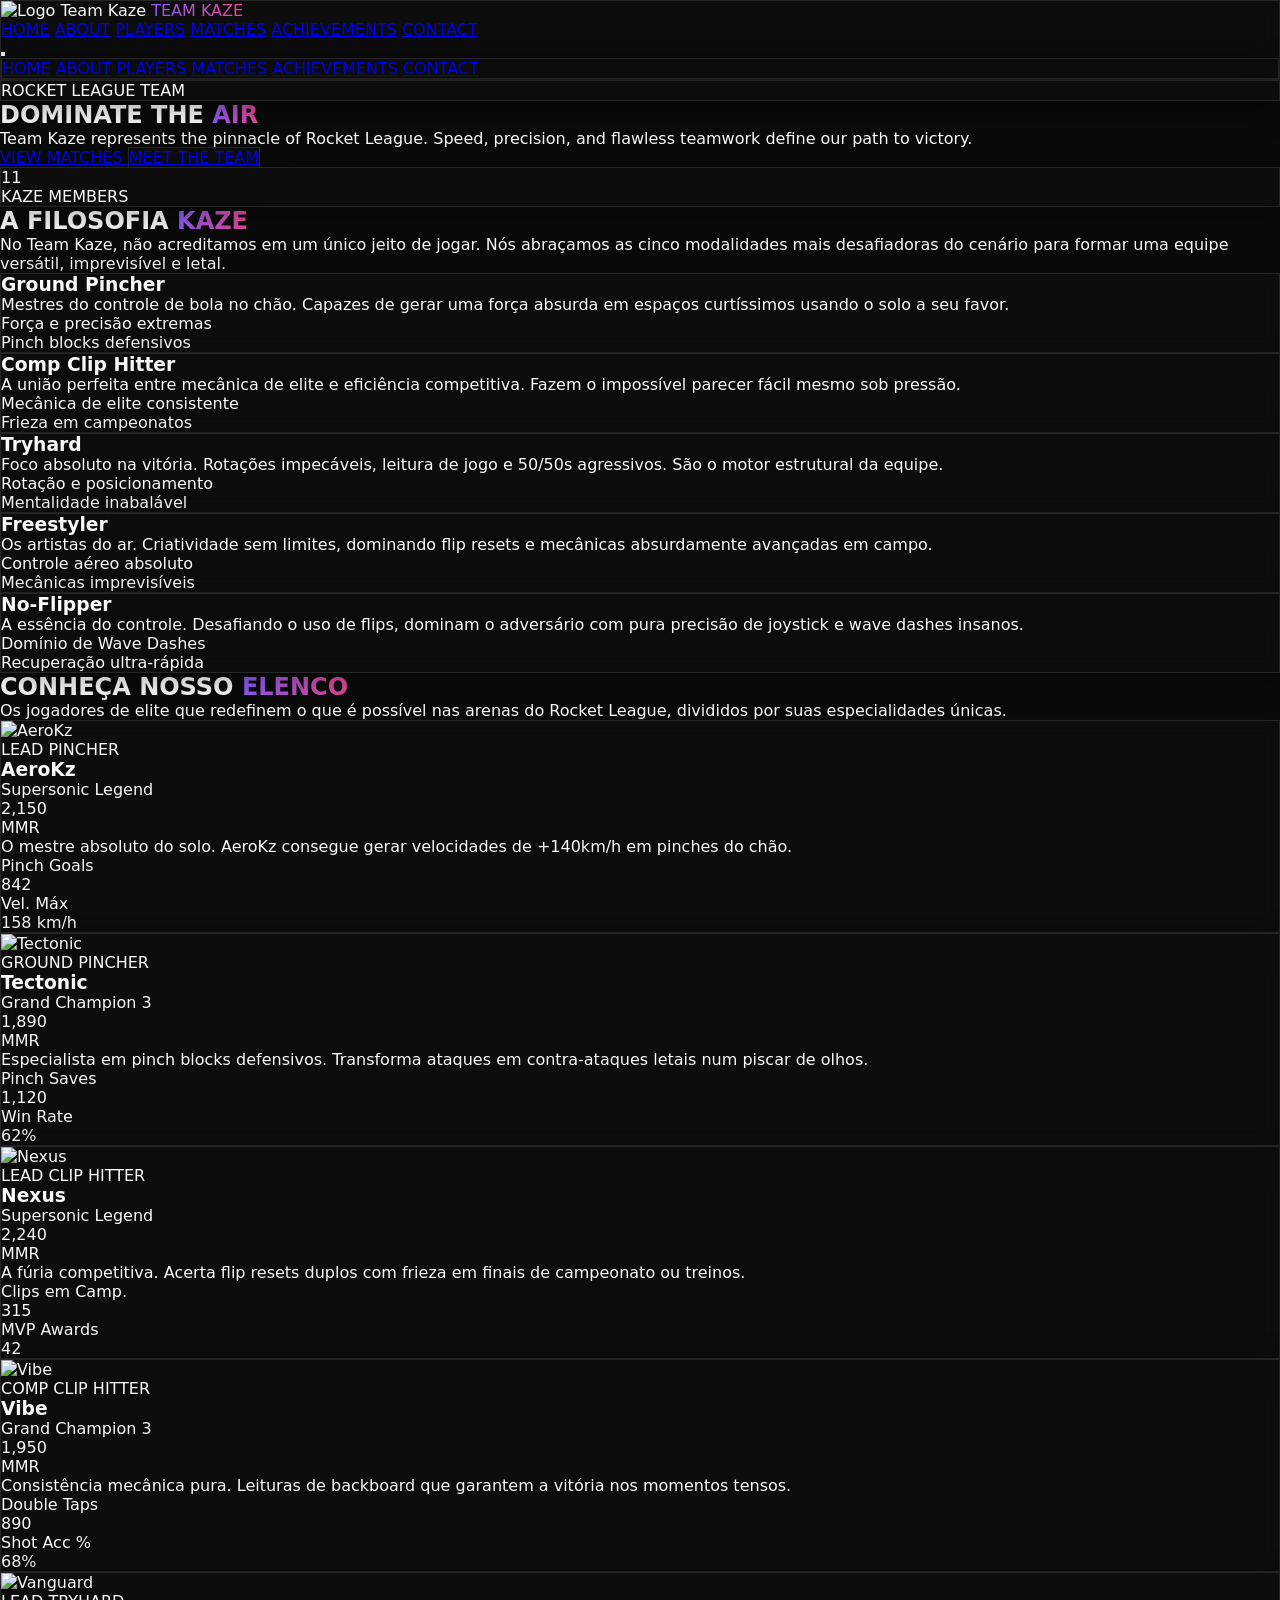
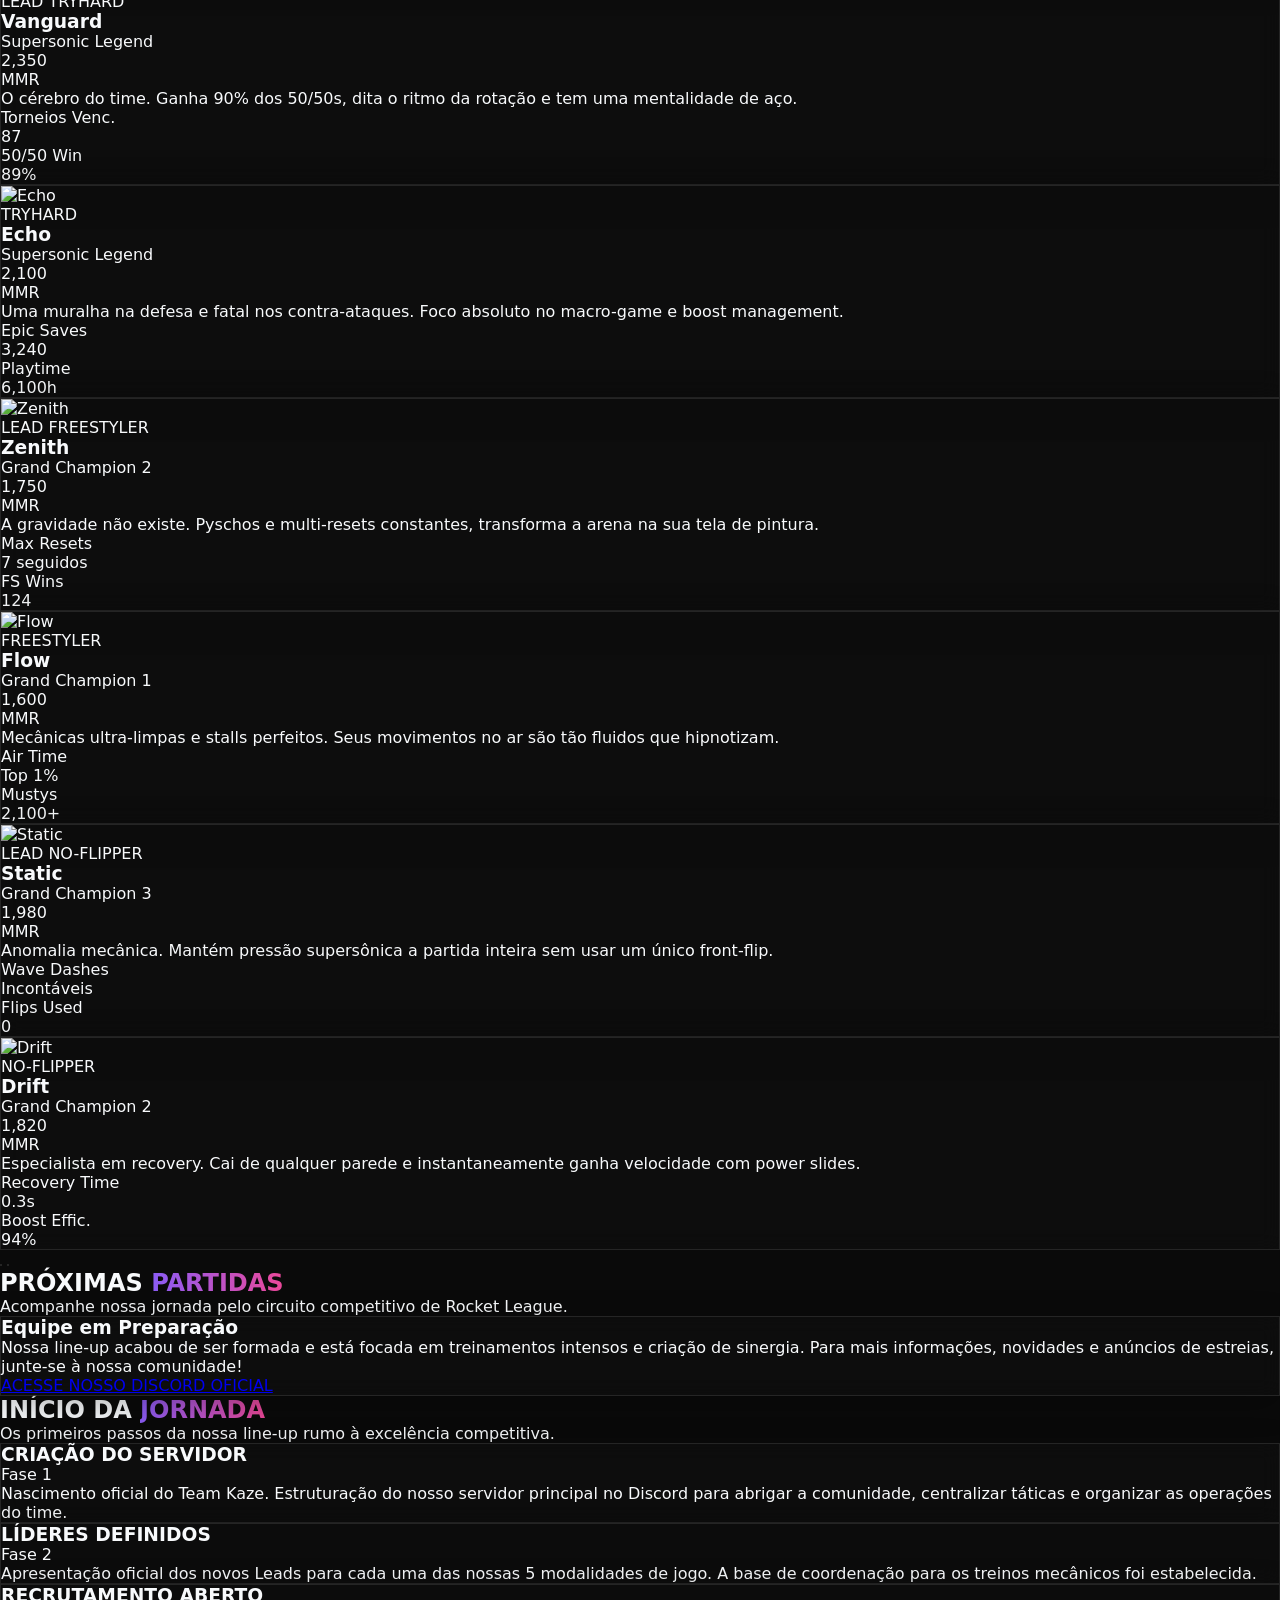
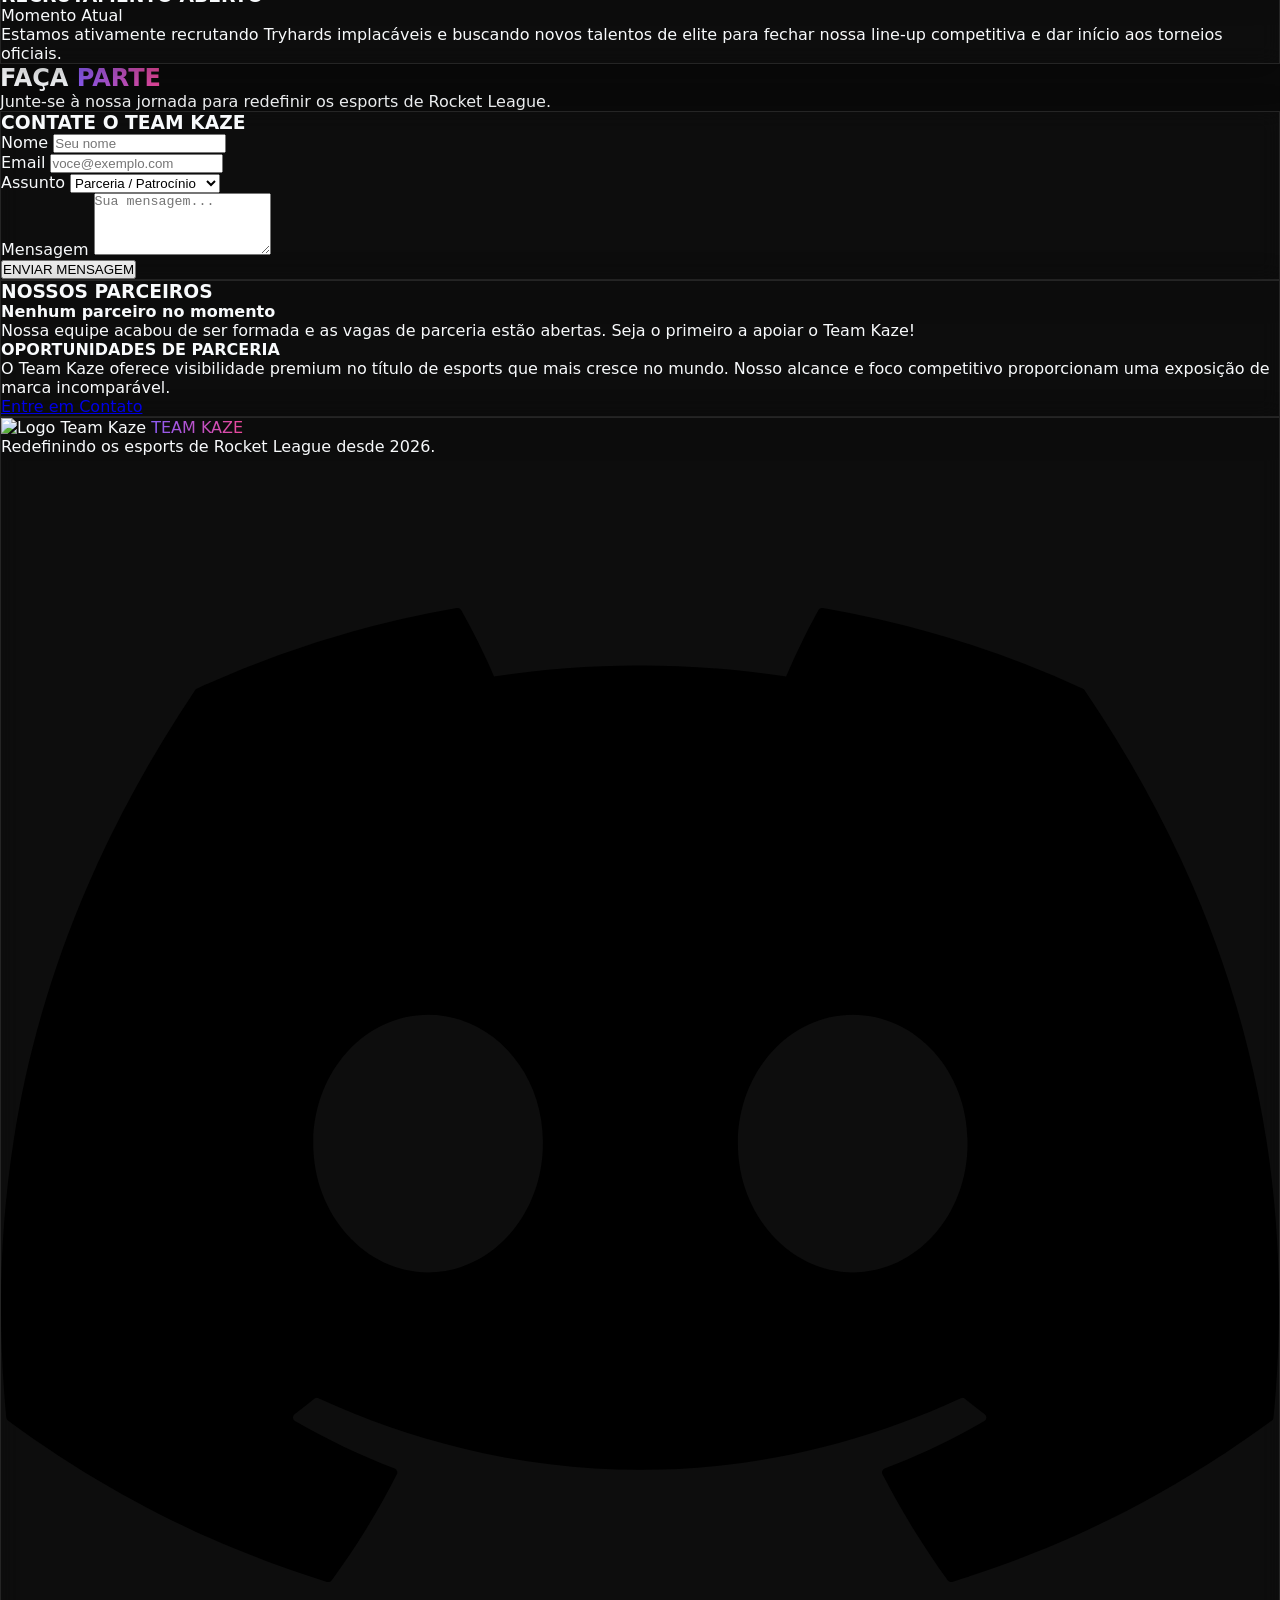
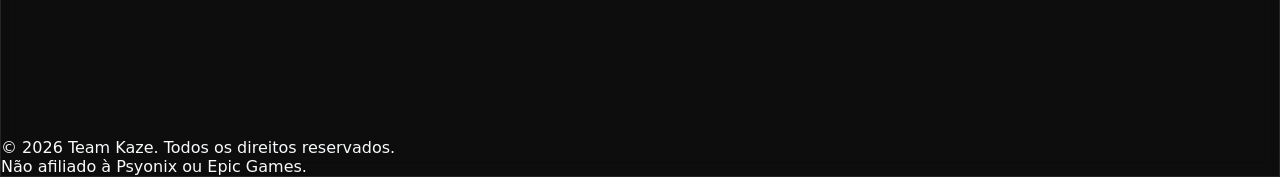
==== index.html @ 2d3ce306 "team kaze criada" ====
<!DOCTYPE html>
<html lang="en">
<head>
    <meta charset="UTF-8">
    <meta name="viewport" content="width=device-width, initial-scale=1.0">
    <title>Team Kaze | Rocket League</title>
    
    <!-- Tailwind CSS -->
    <script src="https://cdn.tailwindcss.com"></script>
    
    <!-- Lucide Icons -->
    <script src="https://unpkg.com/lucide@latest"></script>
    
    <!-- AOS Library for Scroll Animations -->
    <link rel="stylesheet" href="https://cdnjs.cloudflare.com/ajax/libs/aos/2.3.4/aos.css">
    <script src="https://cdnjs.cloudflare.com/ajax/libs/aos/2.3.4/aos.js"></script>
    
    <!-- Particles.js for Animated Background -->
    <script src="https://cdn.jsdelivr.net/npm/particles.js@2.0.0/particles.min.js"></script>
    
    <!-- Custom Styles -->
    <style>
        :root {
            --primary-color: #8b5cf6;
            --primary-dark: #7c3aed;
            --primary-light: #a78bfa;
            --accent-color: #ec4899;
            --dark-bg: #0a0a0a;
        }
        
        * {
            margin: 0;
            padding: 0;
            box-sizing: border-box;
        }
        
        body {
            font-family: 'Inter', system-ui, -apple-system, sans-serif;
            background-color: var(--dark-bg);
            color: #f8fafc;
            overflow-x: hidden;
        }
        
        .glassmorphism {
            background: rgba(15, 15, 15, 0.7);
            backdrop-filter: blur(10px);
            border: 1px solid rgba(255, 255, 255, 0.1);
            box-shadow: 0 8px 32px rgba(0, 0, 0, 0.3);
        }
        
        .neon-glow {
            box-shadow: 0 0 20px rgba(139, 92, 246, 0.3),
                        0 0 40px rgba(139, 92, 246, 0.2),
                        0 0 60px rgba(139, 92, 246, 0.1);
        }
        
        .neon-text {
            text-shadow: 0 0 10px rgba(139, 92, 246, 0.7),
                         0 0 20px rgba(139, 92, 246, 0.5);
        }
        
        .gradient-text {
            background: linear-gradient(90deg, var(--primary-color), var(--accent-color));
            -webkit-background-clip: text;
            background-clip: text;
            color: transparent;
        }
        
        .hover-lift {
            transition: transform 0.3s ease, box-shadow 0.3s ease;
        }
        
        .hover-lift:hover {
            transform: translateY(-8px);
            box-shadow: 0 20px 40px rgba(0, 0, 0, 0.4);
        }
        
        .parallax {
            background-attachment: fixed;
            background-position: center;
            background-repeat: no-repeat;
            background-size: cover;
        }
        
        .particles-bg {
            position: absolute;
            width: 100%;
            height: 100%;
            top: 0;
            left: 0;
            z-index: -1;
        }
        
        .section-slider {
            scroll-snap-type: x mandatory;
            overflow-x: auto;
        }
        
        .slide {
            scroll-snap-align: start;
            flex: 0 0 100%;
        }
        
        /* Custom scrollbar */
        ::-webkit-scrollbar {
            width: 8px;
        }
        
        ::-webkit-scrollbar-track {
            background: rgba(255, 255, 255, 0.05);
        }
        
        ::-webkit-scrollbar-thumb {
            background: var(--primary-color);
            border-radius: 4px;
        }
        
        /* Animation keyframes */
        @keyframes pulse-glow {
            0%, 100% { opacity: 1; }
            50% { opacity: 0.7; }
        }
        
        .pulse-glow {
            animation: pulse-glow 3s infinite ease-in-out;
        }
        
        @keyframes float {
            0%, 100% { transform: translateY(0); }
            50% { transform: translateY(-10px); }
        }
        
        .float-animation {
            animation: float 5s infinite ease-in-out;
        }
    </style>
</head>
<body class="bg-black text-gray-100">
    <!-- Particles Background -->
    <div id="particles-bg" class="particles-bg"></div>
    
    <!-- Navigation -->
    <nav class="glassmorphism fixed top-0 left-0 right-0 z-50 py-4 px-6 md:px-12">
        <div class="container mx-auto flex justify-between items-center">
            <!-- Logo -->
            <!-- Logo -->
<div class="flex items-center space-x-3">
    <img 
        src="https://image2url.com/r2/default/images/1773288125769-97fa1340-566f-45ab-bc1f-33ce7573297d.png" 
        alt="Logo Team Kaze"
        class="w-10 h-10 object-contain"
    >
    <span class="text-2xl font-bold gradient-text">TEAM KAZE</span>
</div>
            
            <!-- Desktop Menu -->
            <div class="hidden md:flex space-x-8">
                <a href="#home" class="text-gray-300 hover:text-white transition-colors font-medium">HOME</a>
                <a href="#about" class="text-gray-300 hover:text-white transition-colors font-medium">ABOUT</a>
                <a href="#players" class="text-gray-300 hover:text-white transition-colors font-medium">PLAYERS</a>
                <a href="#matches" class="text-gray-300 hover:text-white transition-colors font-medium">MATCHES</a>
                <a href="#achievements" class="text-gray-300 hover:text-white transition-colors font-medium">ACHIEVEMENTS</a>
                <a href="#contact" class="text-gray-300 hover:text-white transition-colors font-medium">CONTACT</a>
            </div>
            
            <!-- Mobile Menu Button -->
            <button id="mobile-menu-btn" class="md:hidden text-gray-300 hover:text-white">
                <i data-lucide="menu" class="w-6 h-6"></i>
            </button>
        </div>
        
        <!-- Mobile Menu -->
        <div id="mobile-menu" class="md:hidden absolute top-full left-0 right-0 glassmorphism mt-2 p-4 hidden">
            <div class="flex flex-col space-y-4">
                <a href="#home" class="text-gray-300 hover:text-white transition-colors font-medium py-2">HOME</a>
                <a href="#about" class="text-gray-300 hover:text-white transition-colors font-medium py-2">ABOUT</a>
                <a href="#players" class="text-gray-300 hover:text-white transition-colors font-medium py-2">PLAYERS</a>
                <a href="#matches" class="text-gray-300 hover:text-white transition-colors font-medium py-2">MATCHES</a>
                <a href="#achievements" class="text-gray-300 hover:text-white transition-colors font-medium py-2">ACHIEVEMENTS</a>
                <a href="#contact" class="text-gray-300 hover:text-white transition-colors font-medium py-2">CONTACT</a>
            </div>
        </div>
    </nav>
    
    <!-- Hero Section -->
    <section id="home" class="min-h-screen flex items-center justify-center relative overflow-hidden">
        <div class="container mx-auto px-6 md:px-12 text-center z-10" data-aos="fade-up">
            <div class="mb-8">
                <div class="inline-block px-4 py-2 rounded-full glassmorphism mb-6">
                    <span class="text-sm font-semibold text-purple-400">ROCKET LEAGUE TEAM</span>
                </div>
                <h1 class="text-5xl md:text-7xl font-bold mb-6">
                    <span class="block">DOMINATE THE</span>
                    <span class="gradient-text">AIR</span>
                </h1>
                <p class="text-xl md:text-2xl text-gray-300 max-w-3xl mx-auto mb-10">
                    Team Kaze represents the pinnacle of Rocket League. Speed, precision, and flawless teamwork define our path to victory.
                </p>
                <div class="flex flex-col md:flex-row justify-center gap-4">
                    <a href="#matches" class="px-8 py-4 bg-gradient-to-r from-purple-600 to-pink-600 rounded-lg font-bold text-lg hover-lift flex items-center justify-center gap-2">
                        <i data-lucide="trophy" class="w-5 h-5"></i>
                        VIEW MATCHES
                    </a>
                    <a href="#players" class="px-8 py-4 glassmorphism rounded-lg font-bold text-lg hover-lift flex items-center justify-center gap-2">
                        <i data-lucide="users" class="w-5 h-5"></i>
                        MEET THE TEAM
                    </a>
                </div>
            </div>
            
            <!-- Animated Stats -->
                <div class="glassmorphism p-6 rounded-xl hover-lift" data-aos="fade-up" data-aos-delay="200">
                    <div class="text-4xl font-bold text-purple-400 mb-2">18</div>
                    <div class="text-gray-400">KAZE MEMBERS</div>
                </div>
                </div>
            </div>
        </div>
        
        <!-- Floating Elements -->
        <div class="absolute top-1/4 left-10 w-20 h-20 rounded-full bg-gradient-to-r from-purple-600/20 to-pink-600/20 float-animation"></div>
        <div class="absolute bottom-1/4 right-10 w-32 h-32 rounded-full bg-gradient-to-r from-purple-600/10 to-pink-600/10 float-animation" style="animation-delay: 1s;"></div>
    </section>
    
    <!-- About Team Section -->
    <section id="about" class="py-20 relative">
    <div class="container mx-auto px-6 md:px-12">
        <div class="text-center mb-16" data-aos="fade-up">
            <h2 class="text-4xl md:text-5xl font-bold mb-6">A FILOSOFIA <span class="gradient-text">KAZE</span></h2>
            <p class="text-xl text-gray-300 max-w-3xl mx-auto">
                No Team Kaze, não acreditamos em um único jeito de jogar. Nós abraçamos as cinco modalidades mais desafiadoras do cenário para formar uma equipe versátil, imprevisível e letal.
            </p>
        </div>
        
        <div class="grid md:grid-cols-2 lg:grid-cols-3 gap-8 items-stretch">
            <!-- Ground Pincher -->
            <div data-aos="fade-up" data-aos-delay="100">
                <div class="glassmorphism p-8 rounded-2xl hover-lift h-full flex flex-col">
                    <div class="flex items-center gap-4 mb-6">
                        <div class="w-12 h-12 rounded-full bg-gradient-to-r from-cyan-600 to-blue-600 flex items-center justify-center shrink-0">
                            <i data-lucide="minimize-2" class="w-6 h-6 text-white"></i>
                        </div>
                        <h3 class="text-2xl font-bold">Ground Pincher</h3>
                    </div>
                    <p class="text-gray-300 mb-6 flex-grow">
                        Mestres do controle de bola no chão. Capazes de gerar uma força absurda em espaços curtíssimos usando o solo a seu favor.
                    </p>
                    <ul class="space-y-3">
                        <li class="flex items-center gap-3">
                            <i data-lucide="check-circle" class="w-5 h-5 text-cyan-400"></i>
                            <span>Força e precisão extremas</span>
                        </li>
                        <li class="flex items-center gap-3">
                            <i data-lucide="check-circle" class="w-5 h-5 text-cyan-400"></i>
                            <span>Pinch blocks defensivos</span>
                        </li>
                    </ul>
                </div>
            </div>
            
            <!-- Competitive Clip Hitter -->
            <div data-aos="fade-up" data-aos-delay="200">
                <div class="glassmorphism p-8 rounded-2xl hover-lift h-full flex flex-col">
                    <div class="flex items-center gap-4 mb-6">
                        <div class="w-12 h-12 rounded-full bg-gradient-to-r from-blue-600 to-indigo-600 flex items-center justify-center shrink-0">
                            <i data-lucide="zap" class="w-6 h-6 text-white"></i>
                        </div>
                        <h3 class="text-2xl font-bold">Comp Clip Hitter</h3>
                    </div>
                    <p class="text-gray-300 mb-6 flex-grow">
                        A união perfeita entre mecânica de elite e eficiência competitiva. Fazem o impossível parecer fácil mesmo sob pressão.
                    </p>
                    <ul class="space-y-3">
                        <li class="flex items-center gap-3">
                            <i data-lucide="check-circle" class="w-5 h-5 text-blue-400"></i>
                            <span>Mecânica de elite consistente</span>
                        </li>
                        <li class="flex items-center gap-3">
                            <i data-lucide="check-circle" class="w-5 h-5 text-blue-400"></i>
                            <span>Frieza em campeonatos</span>
                        </li>
                    </ul>
                </div>
            </div>

            <!-- Tryhard -->
            <div data-aos="fade-up" data-aos-delay="300">
                <div class="glassmorphism p-8 rounded-2xl hover-lift h-full flex flex-col">
                    <div class="flex items-center gap-4 mb-6">
                        <div class="w-12 h-12 rounded-full bg-gradient-to-r from-red-600 to-orange-600 flex items-center justify-center shrink-0">
                            <i data-lucide="flame" class="w-6 h-6 text-white"></i>
                        </div>
                        <h3 class="text-2xl font-bold">Tryhard</h3>
                    </div>
                    <p class="text-gray-300 mb-6 flex-grow">
                        Foco absoluto na vitória. Rotações impecáveis, leitura de jogo e 50/50s agressivos. São o motor estrutural da equipe.
                    </p>
                    <ul class="space-y-3">
                        <li class="flex items-center gap-3">
                            <i data-lucide="check-circle" class="w-5 h-5 text-red-400"></i>
                            <span>Rotação e posicionamento</span>
                        </li>
                        <li class="flex items-center gap-3">
                            <i data-lucide="check-circle" class="w-5 h-5 text-red-400"></i>
                            <span>Mentalidade inabalável</span>
                        </li>
                    </ul>
                </div>
            </div>

            <!-- Freestyler -->
            <div data-aos="fade-up" data-aos-delay="400">
                <div class="glassmorphism p-8 rounded-2xl hover-lift h-full flex flex-col">
                    <div class="flex items-center gap-4 mb-6">
                        <div class="w-12 h-12 rounded-full bg-gradient-to-r from-purple-600 to-pink-600 flex items-center justify-center shrink-0">
                            <i data-lucide="rocket" class="w-6 h-6 text-white"></i>
                        </div>
                        <h3 class="text-2xl font-bold">Freestyler</h3>
                    </div>
                    <p class="text-gray-300 mb-6 flex-grow">
                        Os artistas do ar. Criatividade sem limites, dominando flip resets e mecânicas absurdamente avançadas em campo.
                    </p>
                    <ul class="space-y-3">
                        <li class="flex items-center gap-3">
                            <i data-lucide="check-circle" class="w-5 h-5 text-purple-400"></i>
                            <span>Controle aéreo absoluto</span>
                        </li>
                        <li class="flex items-center gap-3">
                            <i data-lucide="check-circle" class="w-5 h-5 text-purple-400"></i>
                            <span>Mecânicas imprevisíveis</span>
                        </li>
                    </ul>
                </div>
            </div>

            <!-- No-Flipper -->
            <div data-aos="fade-up" data-aos-delay="500" class="md:col-span-2 lg:col-span-1">
                <div class="glassmorphism p-8 rounded-2xl hover-lift h-full flex flex-col">
                    <div class="flex items-center gap-4 mb-6">
                        <div class="w-12 h-12 rounded-full bg-gradient-to-r from-emerald-600 to-teal-600 flex items-center justify-center shrink-0">
                            <i data-lucide="gamepad-2" class="w-6 h-6 text-white"></i>
                        </div>
                        <h3 class="text-2xl font-bold">No-Flipper</h3>
                    </div>
                    <p class="text-gray-300 mb-6 flex-grow">
                        A essência do controle. Desafiando o uso de flips, dominam o adversário com pura precisão de joystick e wave dashes insanos.
                    </p>
                    <ul class="space-y-3">
                        <li class="flex items-center gap-3">
                            <i data-lucide="check-circle" class="w-5 h-5 text-emerald-400"></i>
                            <span>Domínio de Wave Dashes</span>
                        </li>
                        <li class="flex items-center gap-3">
                            <i data-lucide="check-circle" class="w-5 h-5 text-emerald-400"></i>
                            <span>Recuperação ultra-rápida</span>
                        </li>
                    </ul>
                </div>
            </div>
        </div>
    </div>
</section>

    
    <!-- Players Section -->
<section id="players" class="py-20 bg-gradient-to-b from-black to-gray-900/30">
<!-- Wrapper centralizado com limite máximo de largura e bordas generosas -->
<div class="max-w-7xl mx-auto px-6 md:px-16 lg:px-24">
<div class="text-center mb-16" data-aos="fade-up">
<h2 class="text-4xl md:text-5xl font-bold mb-6">CONHEÇA NOSSO <span class="gradient-text">ELENCO</span></h2>
<p class="text-xl text-gray-300 max-w-3xl mx-auto">
Os jogadores de elite que redefinem o que é possível nas arenas do Rocket League, divididos por suas especialidades únicas.
</p>
</div>

    <!-- Players Slider - Cards Compactos e Centralizados -->
    <div class="section-slider flex overflow-x-auto py-8 gap-6 snap-x hide-scrollbar" id="players-slider">
        
        <!-- ================= MODALIDADE 1: GROUND PINCHER ================= -->
        
        <!-- Player 1: LEAD Ground Pincher -->
        <div class="w-[260px] sm:w-[280px] flex-shrink-0 snap-center">
            <div class="glassmorphism rounded-2xl overflow-hidden hover-lift h-full flex flex-col" data-aos="fade-up">
                <div class="relative">
                    <!-- TROQUE A FOTO ABAIXO -->
                    <img src="https://via.placeholder.com/400x300/0d1117/38bdf8?text=FOTO+AEROKZ" alt="AeroKz" class="w-full h-36 object-cover">
                    <div class="absolute top-3 right-3 px-2 py-0.5 rounded-full bg-gradient-to-r from-cyan-600 to-blue-600 text-[10px] font-bold text-white shadow-lg tracking-wider">
                        LEAD PINCHER
                    </div>
                </div>
                <div class="p-5 flex-grow flex flex-col">
                    <div class="flex justify-between items-start mb-3">
                        <div>
                            <h3 class="text-xl font-bold uppercase leading-none mb-1">AeroKz</h3>
                            <p class="text-cyan-400 text-xs font-medium">Supersonic Legend</p>
                        </div>
                        <div class="text-right">
                            <div class="text-xl font-bold text-green-400 leading-none">2,150</div>
                            <div class="text-[10px] text-gray-400 mt-1">MMR</div>
                        </div>
                    </div>
                    <p class="text-gray-300 mb-4 flex-grow text-xs sm:text-sm leading-relaxed">
                        O mestre absoluto do solo. AeroKz consegue gerar velocidades de +140km/h em pinches do chão.
                    </p>
                    <div class="flex justify-between text-xs mt-auto pt-3 border-t border-gray-700/50">
                        <div>
                            <div class="text-gray-400 mb-0.5">Pinch Goals</div>
                            <div class="font-bold text-white text-sm">842</div>
                        </div>
                        <div class="text-right">
                            <div class="text-gray-400 mb-0.5">Vel. Máx</div>
                            <div class="font-bold text-white text-sm">158 km/h</div>
                        </div>
                    </div>
                </div>
            </div>
        </div>

        <!-- Player 2: MEMBER Ground Pincher -->
        <div class="w-[260px] sm:w-[280px] flex-shrink-0 snap-center">
            <div class="glassmorphism rounded-2xl overflow-hidden hover-lift h-full flex flex-col" data-aos="fade-up" data-aos-delay="100">
                <div class="relative">
                    <img src="https://via.placeholder.com/400x300/0d1117/38bdf8?text=FOTO+TECTONIC" alt="Tectonic" class="w-full h-36 object-cover">
                    <div class="absolute top-3 right-3 px-2 py-0.5 rounded-full border border-cyan-500 bg-cyan-900/50 text-[10px] font-bold text-cyan-100 backdrop-blur-sm tracking-wider">
                        GROUND PINCHER
                    </div>
                </div>
                <div class="p-5 flex-grow flex flex-col">
                    <div class="flex justify-between items-start mb-3">
                        <div>
                            <h3 class="text-xl font-bold uppercase leading-none mb-1">Tectonic</h3>
                            <p class="text-cyan-400 text-xs font-medium">Grand Champion 3</p>
                        </div>
                        <div class="text-right">
                            <div class="text-xl font-bold text-green-400 leading-none">1,890</div>
                            <div class="text-[10px] text-gray-400 mt-1">MMR</div>
                        </div>
                    </div>
                    <p class="text-gray-300 mb-4 flex-grow text-xs sm:text-sm leading-relaxed">
                        Especialista em pinch blocks defensivos. Transforma ataques em contra-ataques letais num piscar de olhos.
                    </p>
                    <div class="flex justify-between text-xs mt-auto pt-3 border-t border-gray-700/50">
                        <div>
                            <div class="text-gray-400 mb-0.5">Pinch Saves</div>
                            <div class="font-bold text-white text-sm">1,120</div>
                        </div>
                        <div class="text-right">
                            <div class="text-gray-400 mb-0.5">Win Rate</div>
                            <div class="font-bold text-white text-sm">62%</div>
                        </div>
                    </div>
                </div>
            </div>
        </div>

        <!-- ================= MODALIDADE 2: COMP CLIP HITTER ================= -->

        <!-- Player 3: LEAD Comp Clip Hitter -->
        <div class="w-[260px] sm:w-[280px] flex-shrink-0 snap-center">
            <div class="glassmorphism rounded-2xl overflow-hidden hover-lift h-full flex flex-col" data-aos="fade-up" data-aos-delay="150">
                <div class="relative">
                    <img src="https://via.placeholder.com/400x300/0d1117/6366f1?text=FOTO+NEXUS" alt="Nexus" class="w-full h-36 object-cover">
                    <div class="absolute top-3 right-3 px-2 py-0.5 rounded-full bg-gradient-to-r from-blue-600 to-indigo-600 text-[10px] font-bold text-white shadow-lg tracking-wider">
                        LEAD CLIP HITTER
                    </div>
                </div>
                <div class="p-5 flex-grow flex flex-col">
                    <div class="flex justify-between items-start mb-3">
                        <div>
                            <h3 class="text-xl font-bold uppercase leading-none mb-1">Nexus</h3>
                            <p class="text-blue-400 text-xs font-medium">Supersonic Legend</p>
                        </div>
                        <div class="text-right">
                            <div class="text-xl font-bold text-green-400 leading-none">2,240</div>
                            <div class="text-[10px] text-gray-400 mt-1">MMR</div>
                        </div>
                    </div>
                    <p class="text-gray-300 mb-4 flex-grow text-xs sm:text-sm leading-relaxed">
                        A fúria competitiva. Acerta flip resets duplos com frieza em finais de campeonato ou treinos.
                    </p>
                    <div class="flex justify-between text-xs mt-auto pt-3 border-t border-gray-700/50">
                        <div>
                            <div class="text-gray-400 mb-0.5">Clips em Camp.</div>
                            <div class="font-bold text-white text-sm">315</div>
                        </div>
                        <div class="text-right">
                            <div class="text-gray-400 mb-0.5">MVP Awards</div>
                            <div class="font-bold text-white text-sm">42</div>
                        </div>
                    </div>
                </div>
            </div>
        </div>

        <!-- Player 4: MEMBER Comp Clip Hitter -->
        <div class="w-[260px] sm:w-[280px] flex-shrink-0 snap-center">
            <div class="glassmorphism rounded-2xl overflow-hidden hover-lift h-full flex flex-col" data-aos="fade-up" data-aos-delay="200">
                <div class="relative">
                    <img src="https://via.placeholder.com/400x300/0d1117/6366f1?text=FOTO+VIBE" alt="Vibe" class="w-full h-36 object-cover">
                    <div class="absolute top-3 right-3 px-2 py-0.5 rounded-full border border-blue-500 bg-blue-900/50 text-[10px] font-bold text-blue-100 backdrop-blur-sm tracking-wider">
                        COMP CLIP HITTER
                    </div>
                </div>
                <div class="p-5 flex-grow flex flex-col">
                    <div class="flex justify-between items-start mb-3">
                        <div>
                            <h3 class="text-xl font-bold uppercase leading-none mb-1">Vibe</h3>
                            <p class="text-blue-400 text-xs font-medium">Grand Champion 3</p>
                        </div>
                        <div class="text-right">
                            <div class="text-xl font-bold text-green-400 leading-none">1,950</div>
                            <div class="text-[10px] text-gray-400 mt-1">MMR</div>
                        </div>
                    </div>
                    <p class="text-gray-300 mb-4 flex-grow text-xs sm:text-sm leading-relaxed">
                        Consistência mecânica pura. Leituras de backboard que garantem a vitória nos momentos tensos.
                    </p>
                    <div class="flex justify-between text-xs mt-auto pt-3 border-t border-gray-700/50">
                        <div>
                            <div class="text-gray-400 mb-0.5">Double Taps</div>
                            <div class="font-bold text-white text-sm">890</div>
                        </div>
                        <div class="text-right">
                            <div class="text-gray-400 mb-0.5">Shot Acc %</div>
                            <div class="font-bold text-white text-sm">68%</div>
                        </div>
                    </div>
                </div>
            </div>
        </div>

        <!-- ================= MODALIDADE 3: TRYHARD ================= -->

        <!-- Player 5: LEAD Tryhard -->
        <div class="w-[260px] sm:w-[280px] flex-shrink-0 snap-center">
            <div class="glassmorphism rounded-2xl overflow-hidden hover-lift h-full flex flex-col" data-aos="fade-up" data-aos-delay="250">
                <div class="relative">
                    <img src="https://via.placeholder.com/400x300/0d1117/ef4444?text=FOTO+VANGUARD" alt="Vanguard" class="w-full h-36 object-cover">
                    <div class="absolute top-3 right-3 px-2 py-0.5 rounded-full bg-gradient-to-r from-red-600 to-orange-600 text-[10px] font-bold text-white shadow-lg tracking-wider">
                        LEAD TRYHARD
                    </div>
                </div>
                <div class="p-5 flex-grow flex flex-col">
                    <div class="flex justify-between items-start mb-3">
                        <div>
                            <h3 class="text-xl font-bold uppercase leading-none mb-1">Vanguard</h3>
                            <p class="text-red-400 text-xs font-medium">Supersonic Legend</p>
                        </div>
                        <div class="text-right">
                            <div class="text-xl font-bold text-green-400 leading-none">2,350</div>
                            <div class="text-[10px] text-gray-400 mt-1">MMR</div>
                        </div>
                    </div>
                    <p class="text-gray-300 mb-4 flex-grow text-xs sm:text-sm leading-relaxed">
                        O cérebro do time. Ganha 90% dos 50/50s, dita o ritmo da rotação e tem uma mentalidade de aço.
                    </p>
                    <div class="flex justify-between text-xs mt-auto pt-3 border-t border-gray-700/50">
                        <div>
                            <div class="text-gray-400 mb-0.5">Torneios Venc.</div>
                            <div class="font-bold text-white text-sm">87</div>
                        </div>
                        <div class="text-right">
                            <div class="text-gray-400 mb-0.5">50/50 Win</div>
                            <div class="font-bold text-white text-sm">89%</div>
                        </div>
                    </div>
                </div>
            </div>
        </div>

        <!-- Player 6: MEMBER Tryhard -->
        <div class="w-[260px] sm:w-[280px] flex-shrink-0 snap-center">
            <div class="glassmorphism rounded-2xl overflow-hidden hover-lift h-full flex flex-col" data-aos="fade-up" data-aos-delay="300">
                <div class="relative">
                    <img src="https://via.placeholder.com/400x300/0d1117/ef4444?text=FOTO+ECHO" alt="Echo" class="w-full h-36 object-cover">
                    <div class="absolute top-3 right-3 px-2 py-0.5 rounded-full border border-red-500 bg-red-900/50 text-[10px] font-bold text-red-100 backdrop-blur-sm tracking-wider">
                        TRYHARD
                    </div>
                </div>
                <div class="p-5 flex-grow flex flex-col">
                    <div class="flex justify-between items-start mb-3">
                        <div>
                            <h3 class="text-xl font-bold uppercase leading-none mb-1">Echo</h3>
                            <p class="text-red-400 text-xs font-medium">Supersonic Legend</p>
                        </div>
                        <div class="text-right">
                            <div class="text-xl font-bold text-green-400 leading-none">2,100</div>
                            <div class="text-[10px] text-gray-400 mt-1">MMR</div>
                        </div>
                    </div>
                    <p class="text-gray-300 mb-4 flex-grow text-xs sm:text-sm leading-relaxed">
                        Uma muralha na defesa e fatal nos contra-ataques. Foco absoluto no macro-game e boost management.
                    </p>
                    <div class="flex justify-between text-xs mt-auto pt-3 border-t border-gray-700/50">
                        <div>
                            <div class="text-gray-400 mb-0.5">Epic Saves</div>
                            <div class="font-bold text-white text-sm">3,240</div>
                        </div>
                        <div class="text-right">
                            <div class="text-gray-400 mb-0.5">Playtime</div>
                            <div class="font-bold text-white text-sm">6,100h</div>
                        </div>
                    </div>
                </div>
            </div>
        </div>

        <!-- ================= MODALIDADE 4: FREESTYLER ================= -->

        <!-- Player 7: LEAD Freestyler -->
        <div class="w-[260px] sm:w-[280px] flex-shrink-0 snap-center">
            <div class="glassmorphism rounded-2xl overflow-hidden hover-lift h-full flex flex-col" data-aos="fade-up" data-aos-delay="350">
                <div class="relative">
                    <img src="https://via.placeholder.com/400x300/0d1117/a855f7?text=FOTO+ZENITH" alt="Zenith" class="w-full h-36 object-cover">
                    <div class="absolute top-3 right-3 px-2 py-0.5 rounded-full bg-gradient-to-r from-purple-600 to-pink-600 text-[10px] font-bold text-white shadow-lg tracking-wider">
                        LEAD FREESTYLER
                    </div>
                </div>
                <div class="p-5 flex-grow flex flex-col">
                    <div class="flex justify-between items-start mb-3">
                        <div>
                            <h3 class="text-xl font-bold uppercase leading-none mb-1">Zenith</h3>
                            <p class="text-purple-400 text-xs font-medium">Grand Champion 2</p>
                        </div>
                        <div class="text-right">
                            <div class="text-xl font-bold text-green-400 leading-none">1,750</div>
                            <div class="text-[10px] text-gray-400 mt-1">MMR</div>
                        </div>
                    </div>
                    <p class="text-gray-300 mb-4 flex-grow text-xs sm:text-sm leading-relaxed">
                        A gravidade não existe. Pyschos e multi-resets constantes, transforma a arena na sua tela de pintura.
                    </p>
                    <div class="flex justify-between text-xs mt-auto pt-3 border-t border-gray-700/50">
                        <div>
                            <div class="text-gray-400 mb-0.5">Max Resets</div>
                            <div class="font-bold text-white text-sm">7 seguidos</div>
                        </div>
                        <div class="text-right">
                            <div class="text-gray-400 mb-0.5">FS Wins</div>
                            <div class="font-bold text-white text-sm">124</div>
                        </div>
                    </div>
                </div>
            </div>
        </div>

        <!-- Player 8: MEMBER Freestyler -->
        <div class="w-[260px] sm:w-[280px] flex-shrink-0 snap-center">
            <div class="glassmorphism rounded-2xl overflow-hidden hover-lift h-full flex flex-col" data-aos="fade-up" data-aos-delay="400">
                <div class="relative">
                    <img src="https://via.placeholder.com/400x300/0d1117/a855f7?text=FOTO+FLOW" alt="Flow" class="w-full h-36 object-cover">
                    <div class="absolute top-3 right-3 px-2 py-0.5 rounded-full border border-purple-500 bg-purple-900/50 text-[10px] font-bold text-purple-100 backdrop-blur-sm tracking-wider">
                        FREESTYLER
                    </div>
                </div>
                <div class="p-5 flex-grow flex flex-col">
                    <div class="flex justify-between items-start mb-3">
                        <div>
                            <h3 class="text-xl font-bold uppercase leading-none mb-1">Flow</h3>
                            <p class="text-purple-400 text-xs font-medium">Grand Champion 1</p>
                        </div>
                        <div class="text-right">
                            <div class="text-xl font-bold text-green-400 leading-none">1,600</div>
                            <div class="text-[10px] text-gray-400 mt-1">MMR</div>
                        </div>
                    </div>
                    <p class="text-gray-300 mb-4 flex-grow text-xs sm:text-sm leading-relaxed">
                        Mecânicas ultra-limpas e stalls perfeitos. Seus movimentos no ar são tão fluidos que hipnotizam.
                    </p>
                    <div class="flex justify-between text-xs mt-auto pt-3 border-t border-gray-700/50">
                        <div>
                            <div class="text-gray-400 mb-0.5">Air Time</div>
                            <div class="font-bold text-white text-sm">Top 1%</div>
                        </div>
                        <div class="text-right">
                            <div class="text-gray-400 mb-0.5">Mustys</div>
                            <div class="font-bold text-white text-sm">2,100+</div>
                        </div>
                    </div>
                </div>
            </div>
        </div>

        <!-- ================= MODALIDADE 5: NO-FLIPPER ================= -->

        <!-- Player 9: LEAD No-Flipper -->
        <div class="w-[260px] sm:w-[280px] flex-shrink-0 snap-center">
            <div class="glassmorphism rounded-2xl overflow-hidden hover-lift h-full flex flex-col" data-aos="fade-up" data-aos-delay="450">
                <div class="relative">
                    <img src="https://via.placeholder.com/400x300/0d1117/10b981?text=FOTO+STATIC" alt="Static" class="w-full h-36 object-cover">
                    <div class="absolute top-3 right-3 px-2 py-0.5 rounded-full bg-gradient-to-r from-emerald-600 to-teal-600 text-[10px] font-bold text-white shadow-lg tracking-wider">
                        LEAD NO-FLIPPER
                    </div>
                </div>
                <div class="p-5 flex-grow flex flex-col">
                    <div class="flex justify-between items-start mb-3">
                        <div>
                            <h3 class="text-xl font-bold uppercase leading-none mb-1">Static</h3>
                            <p class="text-emerald-400 text-xs font-medium">Grand Champion 3</p>
                        </div>
                        <div class="text-right">
                            <div class="text-xl font-bold text-green-400 leading-none">1,980</div>
                            <div class="text-[10px] text-gray-400 mt-1">MMR</div>
                        </div>
                    </div>
                    <p class="text-gray-300 mb-4 flex-grow text-xs sm:text-sm leading-relaxed">
                        Anomalia mecânica. Mantém pressão supersônica a partida inteira sem usar um único front-flip.
                    </p>
                    <div class="flex justify-between text-xs mt-auto pt-3 border-t border-gray-700/50">
                        <div>
                            <div class="text-gray-400 mb-0.5">Wave Dashes</div>
                            <div class="font-bold text-white text-sm">Incontáveis</div>
                        </div>
                        <div class="text-right">
                            <div class="text-gray-400 mb-0.5">Flips Used</div>
                            <div class="font-bold text-white text-sm">0</div>
                        </div>
                    </div>
                </div>
            </div>
        </div>

        <!-- Player 10: MEMBER No-Flipper -->
        <div class="w-[260px] sm:w-[280px] flex-shrink-0 snap-center">
            <div class="glassmorphism rounded-2xl overflow-hidden hover-lift h-full flex flex-col" data-aos="fade-up" data-aos-delay="500">
                <div class="relative">
                    <img src="https://via.placeholder.com/400x300/0d1117/10b981?text=FOTO+DRIFT" alt="Drift" class="w-full h-36 object-cover">
                    <div class="absolute top-3 right-3 px-2 py-0.5 rounded-full border border-emerald-500 bg-emerald-900/50 text-[10px] font-bold text-emerald-100 backdrop-blur-sm tracking-wider">
                        NO-FLIPPER
                    </div>
                </div>
                <div class="p-5 flex-grow flex flex-col">
                    <div class="flex justify-between items-start mb-3">
                        <div>
                            <h3 class="text-xl font-bold uppercase leading-none mb-1">Drift</h3>
                            <p class="text-emerald-400 text-xs font-medium">Grand Champion 2</p>
                        </div>
                        <div class="text-right">
                            <div class="text-xl font-bold text-green-400 leading-none">1,820</div>
                            <div class="text-[10px] text-gray-400 mt-1">MMR</div>
                        </div>
                    </div>
                    <p class="text-gray-300 mb-4 flex-grow text-xs sm:text-sm leading-relaxed">
                        Especialista em recovery. Cai de qualquer parede e instantaneamente ganha velocidade com power slides.
                    </p>
                    <div class="flex justify-between text-xs mt-auto pt-3 border-t border-gray-700/50">
                        <div>
                            <div class="text-gray-400 mb-0.5">Recovery Time</div>
                            <div class="font-bold text-white text-sm">0.3s</div>
                        </div>
                        <div class="text-right">
                            <div class="text-gray-400 mb-0.5">Boost Effic.</div>
                            <div class="font-bold text-white text-sm">94%</div>
                        </div>
                    </div>
                </div>
            </div>
        </div>

    </div>
</div>


</section>
            
            <!-- Slider Controls -->
            <div class="flex justify-center mt-8 gap-4">
                <button class="players-slider-prev p-3 glassmorphism rounded-full hover:bg-gray-800">
                    <i data-lucide="chevron-left" class="w-5 h-5"></i>
                </button>
                <button class="players-slider-next p-3 glassmorphism rounded-full hover:bg-gray-800">
                    <i data-lucide="chevron-right" class="w-5 h-5"></i>
                </button>
            </div>
        </div>
    </section>
    
<!-- Upcoming Matches Section -->

<section id="matches" class="py-20 relative">
<div class="max-w-7xl mx-auto px-6 md:px-16 lg:px-24">
<div class="text-center mb-16" data-aos="fade-up">
<h2 class="text-4xl md:text-5xl font-bold mb-6">PRÓXIMAS <span class="gradient-text">PARTIDAS</span></h2>
<p class="text-xl text-gray-300 max-w-3xl mx-auto">
Acompanhe nossa jornada pelo circuito competitivo de Rocket League.
</p>
</div>

    <!-- Estado Vazio (Sem Partidas) -->
    <div class="max-w-3xl mx-auto" data-aos="fade-up">
        <div class="glassmorphism p-10 md:p-16 rounded-2xl hover-lift text-center flex flex-col items-center justify-center border border-gray-800/50">
            
            <!-- Ícone de Calendário Vazio -->
            <div class="w-20 h-20 rounded-full bg-gray-800/50 flex items-center justify-center mb-6 border border-gray-700/50">
                <i data-lucide="calendar-clock" class="w-10 h-10 text-gray-400"></i>
            </div>
            
            <h3 class="text-2xl md:text-3xl font-bold mb-4 text-white">Equipe em Preparação</h3>
            <p class="text-gray-400 mb-8 max-w-lg mx-auto leading-relaxed">
                Nossa line-up acabou de ser formada e está focada em treinamentos intensos e criação de sinergia. Para mais informações, novidades e anúncios de estreias, junte-se à nossa comunidade!
            </p>
            
            <!-- Botão Discord -->
            <a href="https://discord.gg/4wqrGh4cje" target="_blank" rel="noopener noreferrer" class="inline-flex items-center gap-2 px-8 py-3 bg-gradient-to-r from-indigo-600 to-purple-600 hover:from-indigo-500 hover:to-purple-500 border border-indigo-500/50 rounded-lg font-bold text-white tracking-widest text-sm transition-all duration-300 shadow-[0_0_15px_rgba(79,70,229,0.3)] hover:shadow-[0_0_25px_rgba(79,70,229,0.5)]">
                ACESSE NOSSO DISCORD OFICIAL
            </a>
            
        </div>
    </div>
</div>


</section>
    
<!-- Achievements / History Section -->
    <section id="achievements" class="py-20 bg-gradient-to-b from-gray-900/30 to-black">
        <div class="container mx-auto px-6 md:px-12">
            <div class="text-center mb-16" data-aos="fade-up">
                <h2 class="text-4xl md:text-5xl font-bold mb-6">INÍCIO DA <span class="gradient-text">JORNADA</span></h2>
                <p class="text-xl text-gray-300 max-w-3xl mx-auto">
                    Os primeiros passos da nossa line-up rumo à excelência competitiva.
                </p>
            </div>
            
            <!-- Timeline -->
            <div class="relative">
                <!-- Timeline line -->
                <div class="absolute left-0 md:left-1/2 transform md:-translate-x-1/2 h-full w-1 bg-gradient-to-b from-purple-600 to-pink-600"></div>
                
                <!-- Timeline Item 1 -->
                <div class="relative mb-12 md:w-1/2 md:ml-auto md:pl-12" data-aos="fade-left">
                    <div class="glassmorphism p-6 rounded-2xl hover-lift">
                        <div class="flex items-center gap-4 mb-4">
                            <div class="w-12 h-12 rounded-full bg-gradient-to-r from-purple-600 to-pink-600 flex items-center justify-center">
                                <i data-lucide="server" class="w-6 h-6 text-white"></i>
                            </div>
                            <div>
                                <h3 class="text-xl font-bold">CRIAÇÃO DO SERVIDOR</h3>
                                <p class="text-purple-400">Fase 1</p>
                            </div>
                        </div>
                        <p class="text-gray-300">
                            Nascimento oficial do Team Kaze. Estruturação do nosso servidor principal no Discord para abrigar a comunidade, centralizar táticas e organizar as operações do time.
                        </p>
                    </div>
                    <div class="absolute top-6 -left-2 md:left-auto md:-right-2 w-4 h-4 rounded-full bg-gradient-to-r from-purple-600 to-pink-600"></div>
                </div>
                
                <!-- Timeline Item 2 -->
                <div class="relative mb-12 md:w-1/2 md:pr-12" data-aos="fade-right">
                    <div class="glassmorphism p-6 rounded-2xl hover-lift">
                        <div class="flex items-center gap-4 mb-4">
                            <div class="w-12 h-12 rounded-full bg-gradient-to-r from-purple-600 to-pink-600 flex items-center justify-center">
                                <i data-lucide="crown" class="w-6 h-6 text-white"></i>
                            </div>
                            <div>
                                <h3 class="text-xl font-bold">LÍDERES DEFINIDOS</h3>
                                <p class="text-purple-400">Fase 2</p>
                            </div>
                        </div>
                        <p class="text-gray-300">
                            Apresentação oficial dos novos Leads para cada uma das nossas 5 modalidades de jogo. A base de coordenação para os treinos mecânicos foi estabelecida.
                        </p>
                    </div>
                    <div class="absolute top-6 -left-2 md:left-auto md:-right-2 w-4 h-4 rounded-full bg-gradient-to-r from-purple-600 to-pink-600"></div>
                </div>
                
                <!-- Timeline Item 3 -->
                <div class="relative mb-12 md:w-1/2 md:ml-auto md:pl-12" data-aos="fade-left">
                    <div class="glassmorphism p-6 rounded-2xl hover-lift">
                        <div class="flex items-center gap-4 mb-4">
                            <div class="w-12 h-12 rounded-full bg-gradient-to-r from-purple-600 to-pink-600 flex items-center justify-center">
                                <i data-lucide="crosshair" class="w-6 h-6 text-white"></i>
                            </div>
                            <div>
                                <h3 class="text-xl font-bold">RECRUTAMENTO ABERTO</h3>
                                <p class="text-purple-400">Momento Atual</p>
                            </div>
                        </div>
                        <p class="text-gray-300">
                            Estamos ativamente recrutando Tryhards implacáveis e buscando novos talentos de elite para fechar nossa line-up competitiva e dar início aos torneios oficiais.
                        </p>
                    </div>
                    <div class="absolute top-6 -left-2 md:left-auto md:-right-2 w-4 h-4 rounded-full bg-gradient-to-r from-purple-600 to-pink-600"></div>
                </div>
            </div>
        </div>
    </section>
    
    <!-- Contact/Partners Section -->
    <section id="contact" class="py-20">
        <div class="container mx-auto px-6 md:px-12">
            <div class="text-center mb-16" data-aos="fade-up">
                <h2 class="text-4xl md:text-5xl font-bold mb-6">FAÇA <span class="gradient-text">PARTE</span></h2>
                <p class="text-xl text-gray-300 max-w-3xl mx-auto">
                    Junte-se à nossa jornada para redefinir os esports de Rocket League.
                </p>
            </div>
            
            <div class="grid md:grid-cols-2 gap-12">
                <!-- Contact Form -->
                <div data-aos="fade-right">
                    <div class="glassmorphism p-8 rounded-2xl">
                        <h3 class="text-2xl font-bold mb-6">CONTATE O TEAM KAZE</h3>
                        
                        <form id="contact-form" class="space-y-6">
                            <div>
                                <label class="block text-gray-400 mb-2">Nome</label>
                                <input type="text" name="nome" required class="w-full bg-gray-900/50 border border-gray-700 rounded-lg px-4 py-3 focus:outline-none focus:border-purple-600 transition-colors" placeholder="Seu nome">
                            </div>
                            <div>
                                <label class="block text-gray-400 mb-2">Email</label>
                                <input type="email" name="email" required class="w-full bg-gray-900/50 border border-gray-700 rounded-lg px-4 py-3 focus:outline-none focus:border-purple-600 transition-colors" placeholder="voce@exemplo.com">
                            </div>
                            <div>
                                <label class="block text-gray-400 mb-2">Assunto</label>
                                <select name="assunto" required class="w-full bg-gray-900/50 border border-gray-700 rounded-lg px-4 py-3 focus:outline-none focus:border-purple-600 transition-colors">
                                    <option value="Parceria / Patrocínio">Parceria / Patrocínio</option>
                                    <option value="Parceria de Mídia">Parceria de Mídia</option>
                                    <option value="Convite para Eventos">Convite para Eventos</option>
                                    <option value="Dúvida Geral">Dúvida Geral</option>
                                </select>
                            </div>
                            <div>
                                <label class="block text-gray-400 mb-2">Mensagem</label>
                                <textarea name="mensagem" required rows="4" class="w-full bg-gray-900/50 border border-gray-700 rounded-lg px-4 py-3 focus:outline-none focus:border-purple-600 transition-colors" placeholder="Sua mensagem..."></textarea>
                            </div>
                            <button type="submit" class="w-full px-6 py-4 bg-gradient-to-r from-purple-600 to-pink-600 rounded-lg font-bold hover-lift transition-all">
                                ENVIAR MENSAGEM
                            </button>
                        </form>
                    </div>
                </div>
                
                <!-- Partners -->
                <div data-aos="fade-left">
                    <div class="glassmorphism p-8 rounded-2xl h-full flex flex-col">
                        <h3 class="text-2xl font-bold mb-8">NOSSOS PARCEIROS</h3>
                        
                        <!-- Empty State de Parceiros -->
                        <div class="bg-gray-900/40 p-10 rounded-xl flex flex-col items-center justify-center text-center border-2 border-gray-800 border-dashed mb-8 flex-grow">
                            <i data-lucide="handshake" class="w-14 h-14 text-gray-600 mb-4"></i>
                            <h4 class="text-xl font-bold text-gray-300 mb-2">Nenhum parceiro no momento</h4>
                            <p class="text-gray-500 text-sm max-w-xs mx-auto">
                                Nossa equipe acabou de ser formada e as vagas de parceria estão abertas. Seja o primeiro a apoiar o Team Kaze!
                            </p>
                        </div>
                        
                        <div class="p-6 bg-gradient-to-r from-purple-600/20 to-pink-600/20 rounded-xl mt-auto">
                            <h4 class="text-xl font-bold mb-4">OPORTUNIDADES DE PARCERIA</h4>
                            <p class="text-gray-300 mb-4 text-sm leading-relaxed">
                                O Team Kaze oferece visibilidade premium no título de esports que mais cresce no mundo. Nosso alcance e foco competitivo proporcionam uma exposição de marca incomparável.
                            </p>
                            <a href="#contact" class="inline-flex items-center gap-2 text-purple-400 font-semibold hover:text-purple-300 transition-colors">
                                Entre em Contato
                                <i data-lucide="arrow-right" class="w-4 h-4"></i>
                            </a>
                        </div>
                    </div>
                </div>
            </div>
        </div>
    </section>
    
    <!-- Footer -->
    <footer class="glassmorphism border-t border-gray-800 py-12">
        <div class="container mx-auto px-6 md:px-12">
            <!-- Logo -->
            <div class="flex items-center space-x-3 mb-4">
                <img 
                    src="https://image2url.com/r2/default/images/1773288125769-97fa1340-566f-45ab-bc1f-33ce7573297d.png" 
                    alt="Logo Team Kaze"
                    class="w-10 h-10 object-contain"
                >
                <span class="text-2xl font-bold gradient-text">TEAM KAZE</span>
            </div>
            <div class="flex flex-col md:flex-row justify-between items-center">
                <div class="mb-8 md:mb-0 text-center md:text-left">
                    <p class="text-gray-400">Redefinindo os esports de Rocket League desde 2026.</p>
                </div>
                
                <div class="flex space-x-6 mb-8 md:mb-0">
                    <a href="#" class="text-gray-400 hover:text-white transition-colors">
                        <i data-lucide="" class="w-6 h-6"></i>
                    </a>
                    <a href="#" class="text-gray-400 hover:text-white transition-colors">
                        <i data-lucide="" class="w-6 h-6"></i>
                    </a>
                    <a href="#" class="text-gray-400 hover:text-white transition-colors">
                        <i data-lucide="youtube" class="w-6 h-6"></i>
                    </a>
                    <a href="#" class="text-gray-400 hover:text-white transition-colors">
                        <i data-lucide="" class="w-6 h-6"></i>
                    </a>
                    <!-- SVG do Discord Inserido Direto (Para não bugar caso o Lucide atualize) -->
                    <a href="https://discord.gg/4wqrGh4cje" target="_blank" rel="noopener noreferrer" class="text-gray-400 hover:text-white transition-colors">
                        <svg class="w-6 h-6 fill-current" viewBox="0 0 24 24" xmlns="http://www.w3.org/2000/svg"><path d="M20.317 4.3698a19.7913 19.7913 0 00-4.8851-1.5152.0741.0741 0 00-.0785.0371c-.211.3753-.4447.8648-.6083 1.2495-1.8447-.2762-3.68-.2762-5.4868 0-.1636-.3933-.4058-.8742-.6177-1.2495a.077.077 0 00-.0785-.037 19.7363 19.7363 0 00-4.8852 1.515.0699.0699 0 00-.0321.0277C.5334 9.0458-.319 13.5799.0992 18.0578a.0824.0824 0 00.0312.0561c2.0528 1.5076 4.0413 2.4228 5.9929 3.0294a.0777.0777 0 00.0842-.0276c.4616-.6304.8731-1.2952 1.226-1.9942a.076.076 0 00-.0416-.1057c-.6528-.2476-1.2743-.5495-1.8722-.8923a.077.077 0 01-.0076-.1277c.1258-.0943.2517-.1923.3718-.2914a.0743.0743 0 01.0776-.0105c3.9278 1.7933 8.18 1.7933 12.0614 0a.0739.0739 0 01.0785.0095c.1202.099.246.1981.3728.2924a.077.077 0 01-.0066.1276 12.2986 12.2986 0 01-1.873.8914.0766.0766 0 00-.0407.1067c.3604.698.7719 1.3628 1.225 1.9932a.076.076 0 00.0842.0286c1.961-.6067 3.9495-1.5219 6.0023-3.0294a.077.077 0 00.0313-.0552c.5004-5.177-.8382-9.6739-3.5485-13.6604a.061.061 0 00-.0312-.0286zM8.02 15.3312c-1.1825 0-2.1569-1.0857-2.1569-2.419 0-1.3332.9555-2.4189 2.157-2.4189 1.2108 0 2.1757 1.0952 2.1568 2.419 0 1.3332-.9555 2.4189-2.1569 2.4189zm7.9748 0c-1.1825 0-2.1569-1.0857-2.1569-2.419 0-1.3332.9554-2.4189 2.1569-2.4189 1.2108 0 2.1757 1.0952 2.1568 2.419 0 1.3332-.946 2.4189-2.1568 2.4189Z"/></svg>
                    </a>
                </div>
                
                <div class="text-center md:text-right">
                    <p class="text-gray-400 mb-2">© 2026 Team Kaze. Todos os direitos reservados.</p>
                    <p class="text-gray-500 text-sm">Não afiliado à Psyonix ou Epic Games.</p>
                </div>
            </div>
        </div>
    </footer>
    
    <!-- JavaScript -->
    <script>
        // Initialize AOS (Animate On Scroll)
        document.addEventListener('DOMContentLoaded', function() {
            // Initialize AOS
            AOS.init({
                duration: 1000,
                once: false,
                offset: 100,
                easing: 'ease-out-cubic'
            });
            
            // Initialize Lucide Icons
            lucide.createIcons();
            
            // Initialize Particles.js
            if(typeof particlesJS !== 'undefined') {
                particlesJS('particles-bg', {
                    particles: {
                        number: { value: 80, density: { enable: true, value_area: 800 } },
                        color: { value: "#8b5cf6" },
                        shape: { type: "circle" },
                        opacity: { value: 0.5, random: true },
                        size: { value: 3, random: true },
                        line_linked: {
                            enable: true,
                            distance: 150,
                            color: "#8b5cf6",
                            opacity: 0.2,
                            width: 1
                        },
                        move: {
                            enable: true,
                            speed: 2,
                            direction: "none",
                            random: true,
                            straight: false,
                            out_mode: "out",
                            bounce: false
                        }
                    },
                    interactivity: {
                        detect_on: "canvas",
                        events: {
                            onhover: { enable: true, mode: "repulse" },
                            onclick: { enable: true, mode: "push" }
                        }
                    },
                    retina_detect: true
                });
            }
            
            // Mobile menu toggle
            const mobileMenuBtn = document.getElementById('mobile-menu-btn');
            const mobileMenu = document.getElementById('mobile-menu');
            
            if (mobileMenuBtn && mobileMenu) {
                mobileMenuBtn.addEventListener('click', function() {
                    mobileMenu.classList.toggle('hidden');
                    const icon = mobileMenuBtn.querySelector('i');
                    if (mobileMenu.classList.contains('hidden')) {
                        lucide.createIcon(icon, 'menu');
                    } else {
                        lucide.createIcon(icon, 'x');
                    }
                });
                
                // Close mobile menu when clicking a link
                const mobileLinks = mobileMenu.querySelectorAll('a');
                mobileLinks.forEach(link => {
                    link.addEventListener('click', function() {
                        mobileMenu.classList.add('hidden');
                        lucide.createIcon(mobileMenuBtn.querySelector('i'), 'menu');
                    });
                });
            }
            
            // Smooth scrolling for anchor links
            document.querySelectorAll('a[href^="#"]').forEach(anchor => {
                anchor.addEventListener('click', function(e) {
                    e.preventDefault();
                    
                    const targetId = this.getAttribute('href');
                    if (targetId === '#') return;
                    
                    const targetElement = document.querySelector(targetId);
                    if (targetElement) {
                        window.scrollTo({
                            top: targetElement.offsetTop - 80,
                            behavior: 'smooth'
                        });
                    }
                });
            });
            
            // Players slider functionality
            const playersSlider = document.getElementById('players-slider');
            const prevBtn = document.querySelector('.players-slider-prev');
            const nextBtn = document.querySelector('.players-slider-next');
            
            if (playersSlider && prevBtn && nextBtn) {
                const slideWidth = playersSlider.querySelector('.slide') ? playersSlider.querySelector('.slide').offsetWidth : 300;
                
                nextBtn.addEventListener('click', function() {
                    playersSlider.scrollBy({
                        left: slideWidth,
                        behavior: 'smooth'
                    });
                });
                
                prevBtn.addEventListener('click', function() {
                    playersSlider.scrollBy({
                        left: -slideWidth,
                        behavior: 'smooth'
                    });
                });
            }
            
            // Form submission (Atualizado para EmailJS)
            const contactForm = document.getElementById('contact-form');
            if (contactForm) {
                contactForm.addEventListener('submit', async function(e) {
                    e.preventDefault();
                    
                    const submitBtn = contactForm.querySelector('button[type="submit"]');
                    const originalText = submitBtn.textContent;
                    
                    // ======== CONFIGURAÇÃO DO EMAILJS ========
                    // Cole suas chaves do EmailJS nestas 3 variáveis abaixo:
                    const SERVICE_ID = 'service_xvpn2xn';
                    const TEMPLATE_ID = 'template_u1fi9y9';
                    const PUBLIC_KEY = 'eQLnK4Eqhq8_wEmJO';
                    // =========================================
                    
                    if (SERVICE_ID === 'SEU_SERVICE_ID') {
                        alert("Atenção: Você precisa colocar suas chaves do EmailJS no código HTML (linha ~420) para o envio funcionar!");
                        return;
                    }
                    
                    // Estado de enviando
                    submitBtn.textContent = 'ENVIANDO...';
                    submitBtn.classList.add('opacity-75', 'cursor-not-allowed');
                    
                    const formData = new FormData(contactForm);
                    
                    // Montando os dados para enviar à API do EmailJS
                    const data = {
                        service_id: SERVICE_ID,
                        template_id: TEMPLATE_ID,
                        user_id: PUBLIC_KEY,
                        template_params: {
                            nome: formData.get('nome'),
                            email: formData.get('email'),
                            assunto: formData.get('assunto'),
                            mensagem: formData.get('mensagem')
                        }
                    };
                    
                    try {
                        const response = await fetch('https://api.emailjs.com/api/v1.0/email/send', {
                            method: 'POST',
                            headers: {
                                'Content-Type': 'application/json'
                            },
                            body: JSON.stringify(data)
                        });
                        
                        if (response.ok) {
                            // Sucesso!
                            submitBtn.textContent = 'MENSAGEM ENVIADA!';
                            submitBtn.classList.remove('from-purple-600', 'to-pink-600', 'opacity-75', 'cursor-not-allowed');
                            submitBtn.classList.add('from-green-600', 'to-green-500');
                            contactForm.reset();
                        } else {
                            // Erro da API
                            submitBtn.textContent = 'ERRO AO ENVIAR';
                            submitBtn.classList.remove('from-purple-600', 'to-pink-600', 'opacity-75', 'cursor-not-allowed');
                            submitBtn.classList.add('from-red-600', 'to-red-500');
                        }
                    } catch (error) {
                        // Erro de rede
                        submitBtn.textContent = 'ERRO DE CONEXÃO';
                        submitBtn.classList.remove('from-purple-600', 'to-pink-600', 'opacity-75', 'cursor-not-allowed');
                        submitBtn.classList.add('from-red-600', 'to-red-500');
                    }
                    
                    // Volta ao estado normal após 3 segundos
                    setTimeout(() => {
                        submitBtn.textContent = originalText;
                        submitBtn.classList.remove('from-green-600', 'to-green-500', 'from-red-600', 'to-red-500');
                        submitBtn.classList.add('from-purple-600', 'to-pink-600');
                    }, 3000);
                });
            }
            
            // Add hover effect to all cards with glassmorphism
            document.querySelectorAll('.glassmorphism').forEach(card => {
                card.addEventListener('mouseenter', function() {
                    this.classList.add('neon-glow');
                });
                
                card.addEventListener('mouseleave', function() {
                    this.classList.remove('neon-glow');
                });
            });
        });
        
        // Parallax effect on scroll
        window.addEventListener('scroll', function() {
            const scrolled = window.pageYOffset;
            const parallaxElements = document.querySelectorAll('.parallax');
            
            parallaxElements.forEach(element => {
                const speed = element.getAttribute('data-speed') || 0.5;
                element.style.transform = `translateY(${scrolled * speed}px)`;
            });
            
            // Animate stats counters on scroll
            const stats = document.querySelectorAll('.glassmorphism .text-4xl');
            stats.forEach(stat => {
                const rect = stat.getBoundingClientRect();
                if (rect.top < window.innerHeight - 100) {
                    if (!stat.classList.contains('animated')) {
                        stat.classList.add('animated');
                        animateCounter(stat);
                    }
                }
            });
        });
        
        // Counter animation function
        function animateCounter(element) {
            const textContent = element.textContent;
            // Só tenta animar se for um número
            if (!isNaN(parseInt(textContent))) {
                const target = parseInt(textContent);
                const duration = 2000;
                const step = target / (duration / 16);
                let current = 0;
                
                const timer = setInterval(() => {
                    current += step;
                    if (current >= target) {
                        element.textContent = target;
                        clearInterval(timer);
                    } else {
                        element.textContent = Math.floor(current);
                    }
                }, 16);
            }
        }
    </script>
</body>
</html>
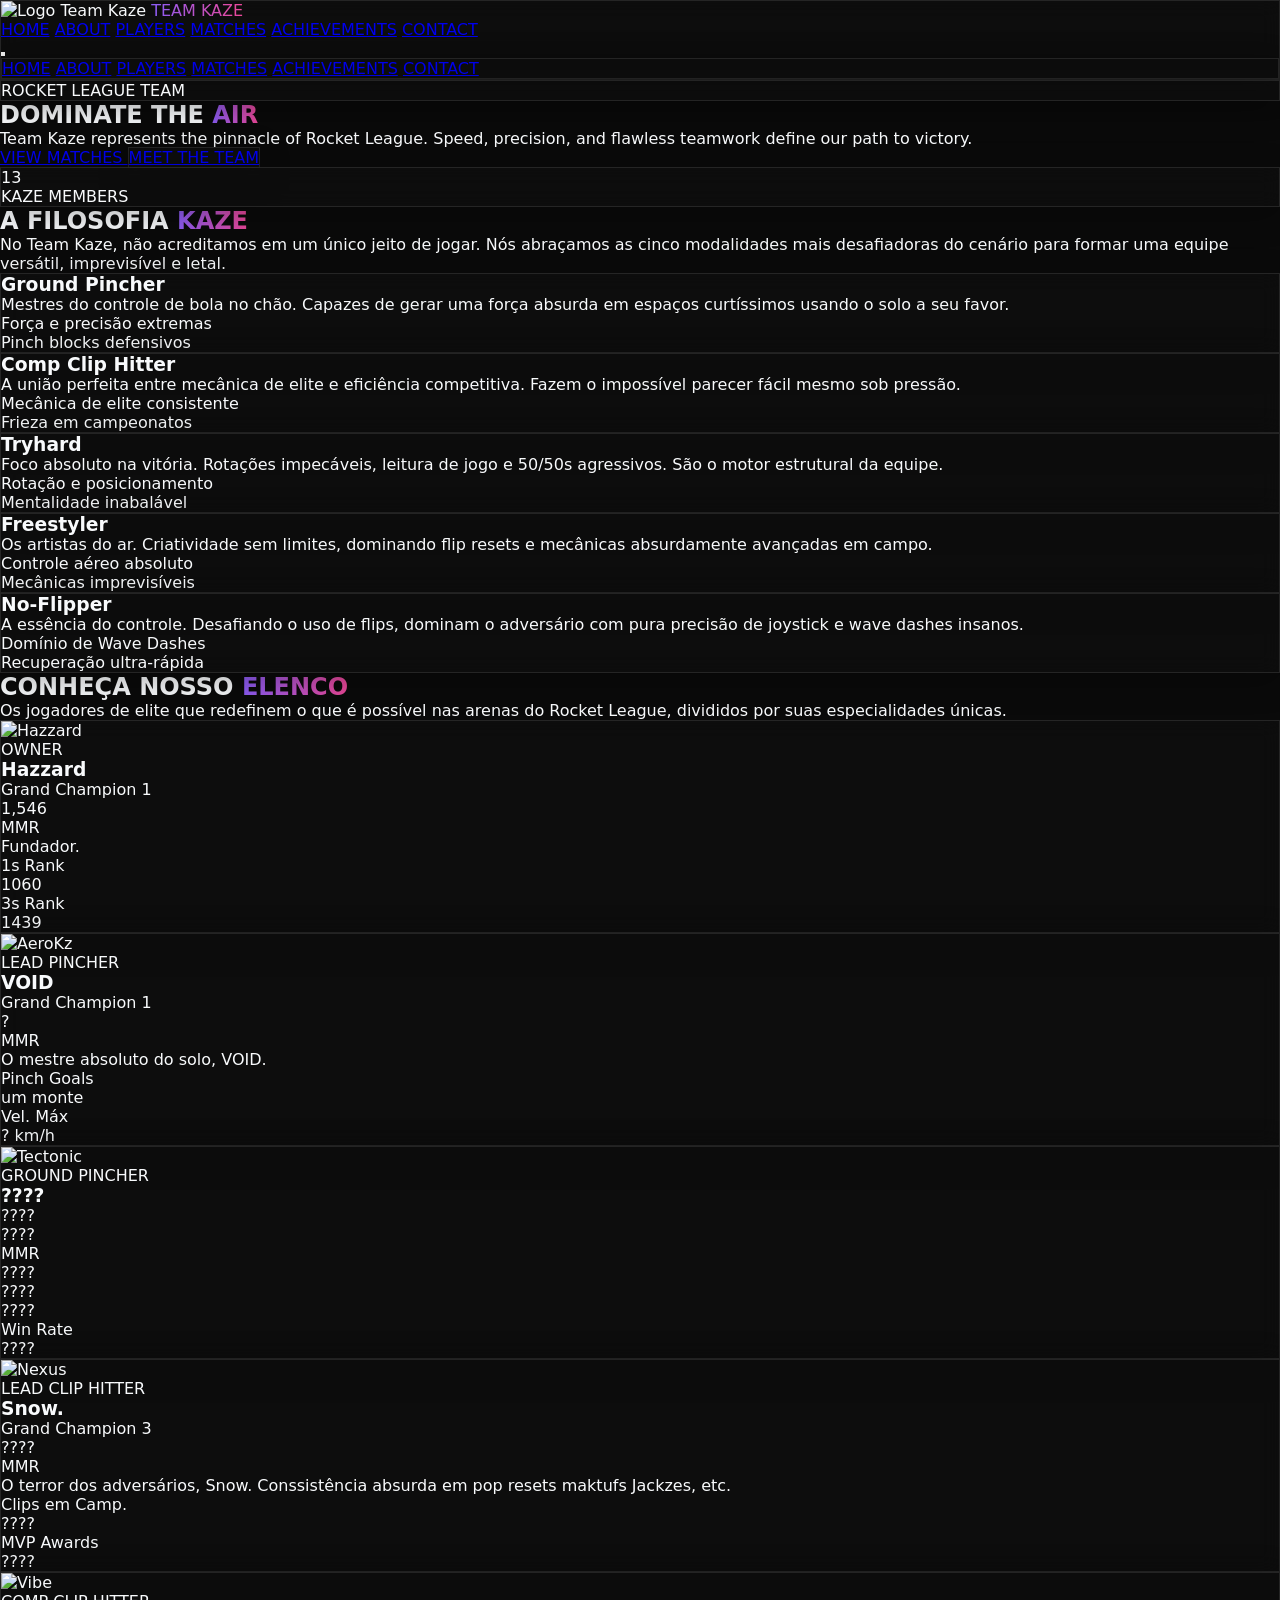
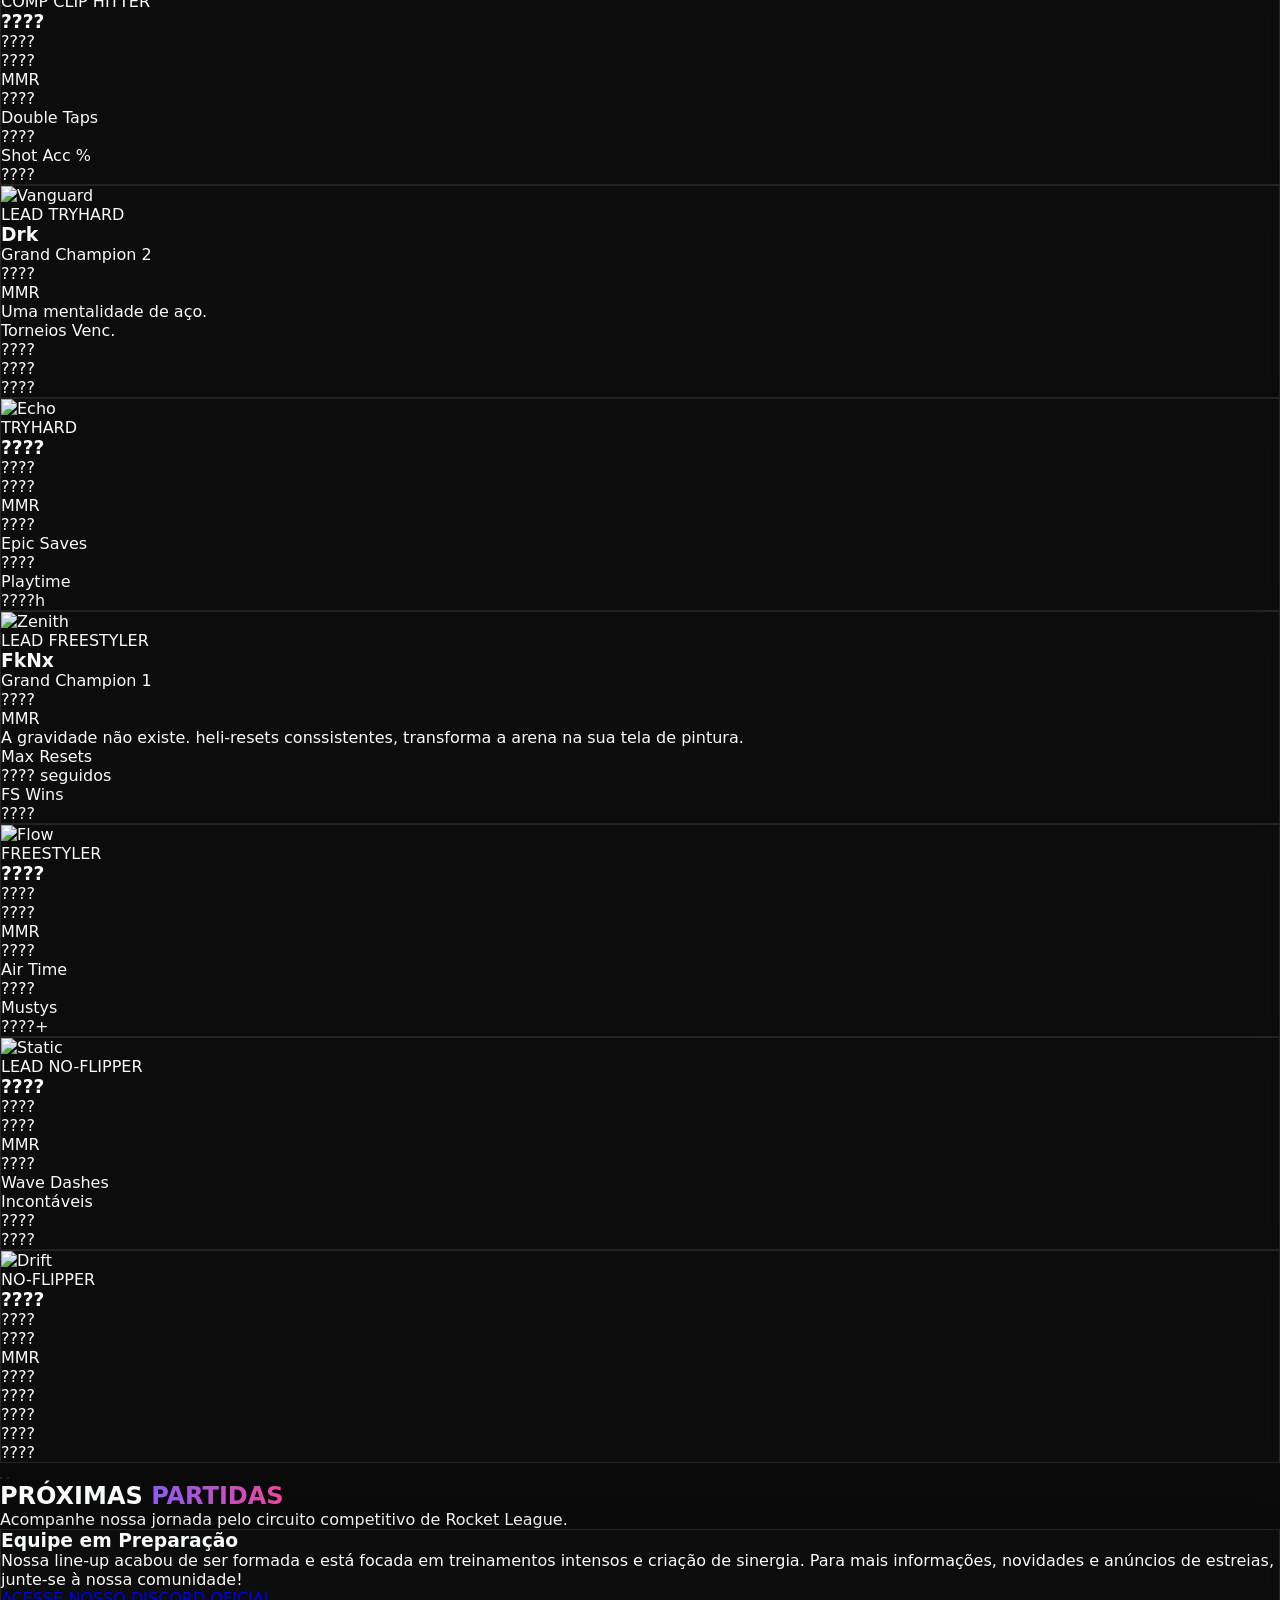
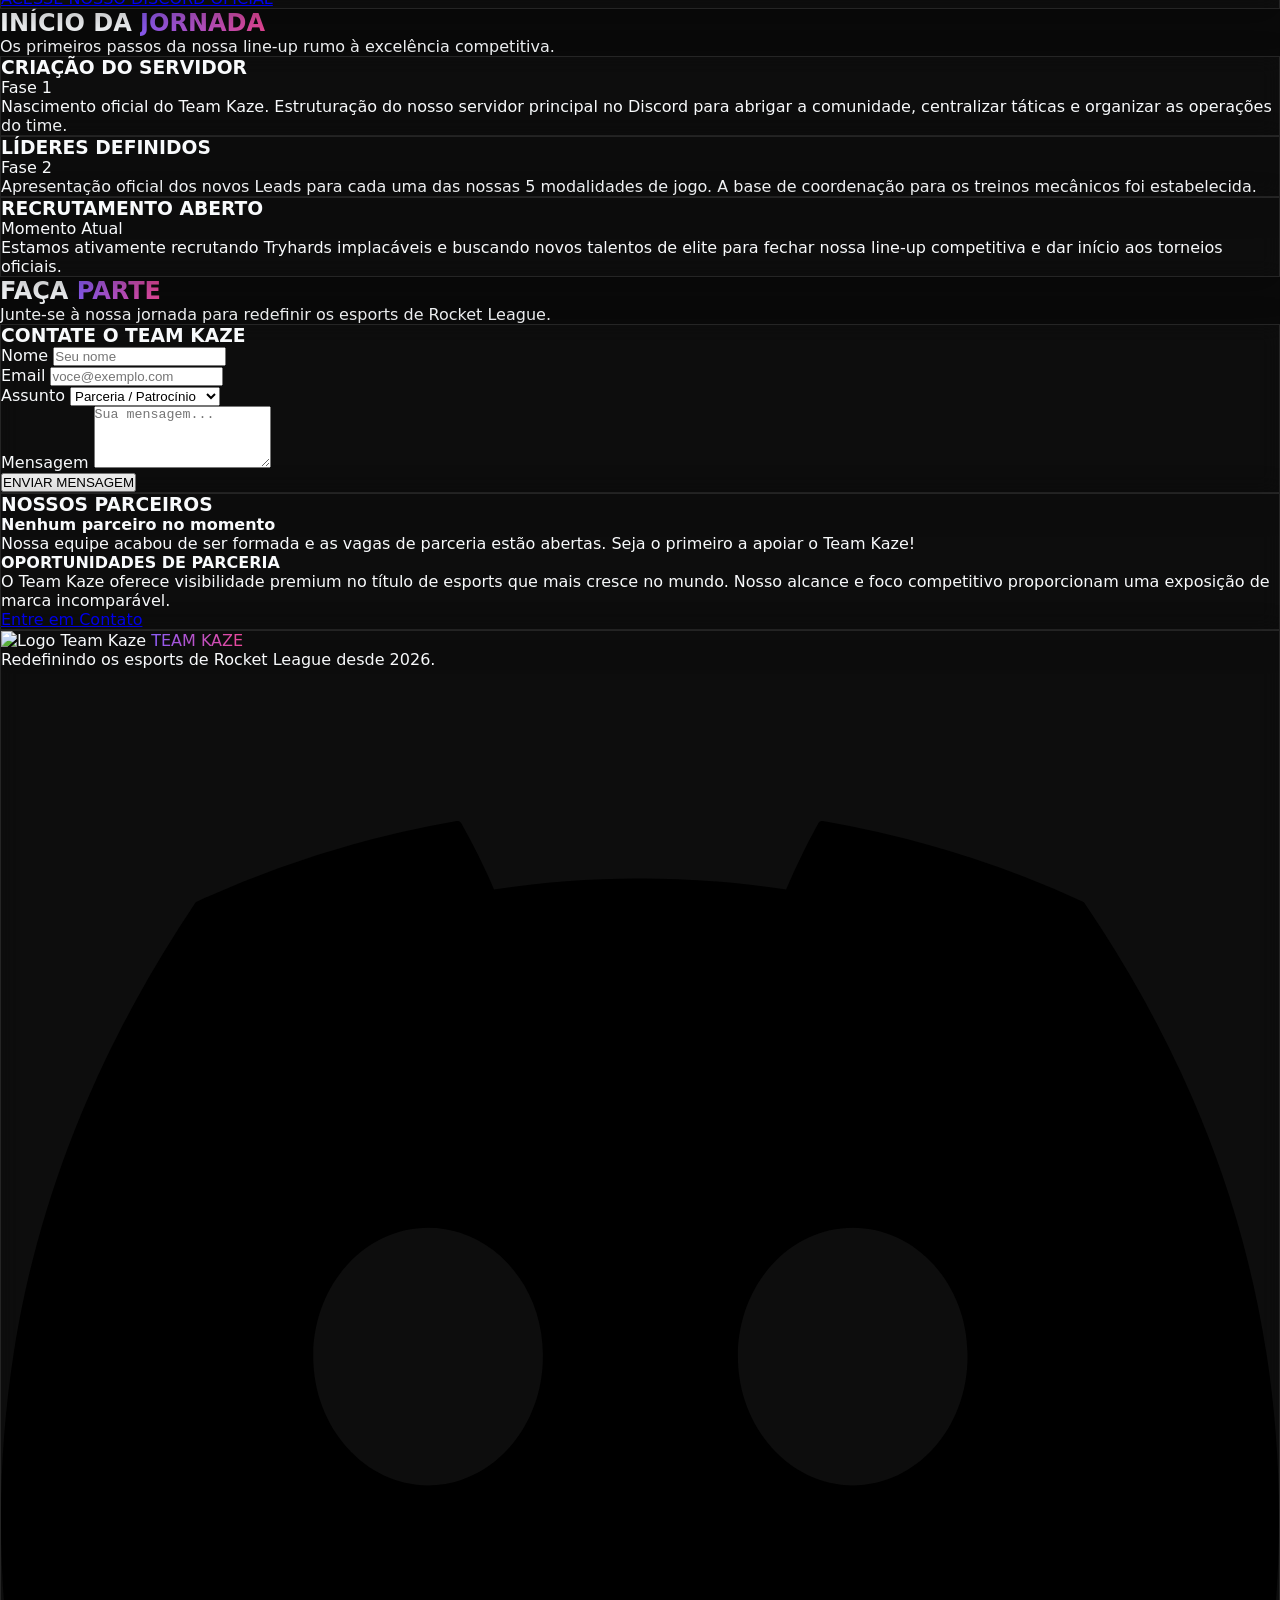
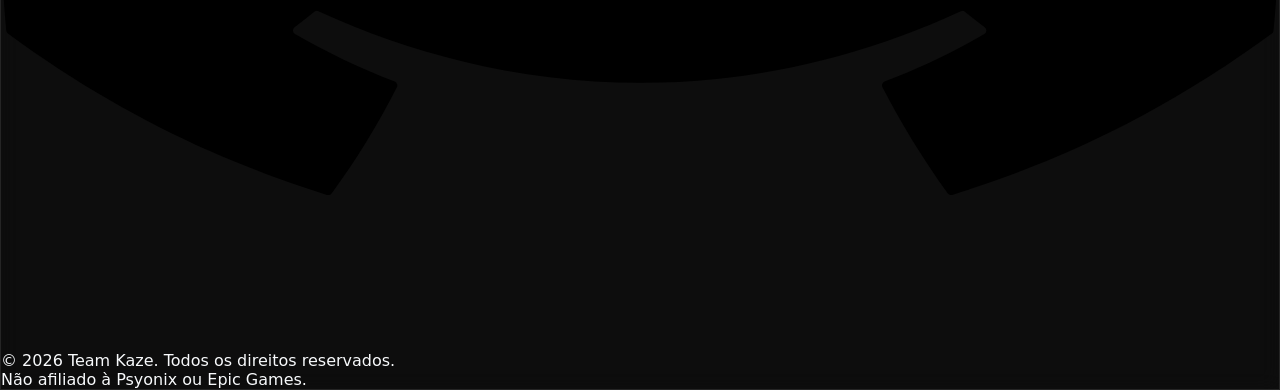
==== commit 4f8242dd: "update" ====
--- a/index.html
+++ b/index.html
@@ -378,12 +378,55 @@
         
         <!-- ================= MODALIDADE 1: GROUND PINCHER ================= -->
         
+        <!-- Owner -->
+
+    <div class="w-[260px] sm:w-[280px] flex-shrink-0 snap-center">
+        <div class="glassmorphism rounded-2xl overflow-hidden hover-lift h-full flex flex-col" data-aos="fade-up">
+            <div class="relative">
+                <!-- TROQUE A FOTO ABAIXO -->
+                <img src="https://image2url.com/r2/default/images/1773327472135-a922a71a-9e9f-4d82-b051-0ac200a1aaab.png" alt="Hazzard" class="w-full h-36 object-cover">
+                <!-- TAG OWNER DOURADA -->
+                <div class="absolute top-3 right-3 px-2 py-0.5 rounded-full bg-gradient-to-r from-yellow-500 to-amber-600 text-[10px] font-bold text-white shadow-[0_0_10px_rgba(245,158,11,0.5)] tracking-wider">
+                    OWNER
+                </div>
+            </div>
+            <div class="p-5 flex-grow flex flex-col">
+                <div class="flex justify-between items-start mb-3">
+                    <div>
+                        <h3 class="text-xl font-bold uppercase leading-none mb-1">Hazzard</h3>
+                        <!-- PATENTE EM DOURADO PARA COMBINAR -->
+                        <p class="text-yellow-400 text-xs font-medium">Grand Champion 1</p>
+                    </div>
+                    <div class="text-right">
+                        <div class="text-xl font-bold text-green-400 leading-none">1,546</div>
+                        <div class="text-[10px] text-gray-400 mt-1">MMR</div>
+                    </div>
+                </div>
+                <p class="text-gray-300 mb-4 flex-grow text-xs sm:text-sm leading-relaxed">
+                    Fundador.
+                </p>
+                <div class="flex justify-between text-xs mt-auto pt-3 border-t border-gray-700/50">
+                    <div>
+                        <div class="text-gray-400 mb-0.5">1s Rank</div>
+                        <div class="font-bold text-white text-sm">1060</div>
+                    </div>
+                    <div class="text-right">
+                        <div class="text-gray-400 mb-0.5">3s Rank</div>
+                        <div class="font-bold text-white text-sm">1439</div>
+                    </div>
+                </div>
+            </div>
+        </div>
+    </div>
+
+        
+        
         <!-- Player 1: LEAD Ground Pincher -->
         <div class="w-[260px] sm:w-[280px] flex-shrink-0 snap-center">
             <div class="glassmorphism rounded-2xl overflow-hidden hover-lift h-full flex flex-col" data-aos="fade-up">
                 <div class="relative">
                     <!-- TROQUE A FOTO ABAIXO -->
-                    <img src="https://via.placeholder.com/400x300/0d1117/38bdf8?text=FOTO+AEROKZ" alt="AeroKz" class="w-full h-36 object-cover">
+                    <img src="https://image2url.com/r2/default/images/1773328501084-657baa4c-732c-43c8-958e-f9b153843df5.png" alt="AeroKz" class="w-full h-36 object-cover">
                     <div class="absolute top-3 right-3 px-2 py-0.5 rounded-full bg-gradient-to-r from-cyan-600 to-blue-600 text-[10px] font-bold text-white shadow-lg tracking-wider">
                         LEAD PINCHER
                     </div>
@@ -391,25 +434,25 @@
                 <div class="p-5 flex-grow flex flex-col">
                     <div class="flex justify-between items-start mb-3">
                         <div>
-                            <h3 class="text-xl font-bold uppercase leading-none mb-1">AeroKz</h3>
-                            <p class="text-cyan-400 text-xs font-medium">Supersonic Legend</p>
-                        </div>
-                        <div class="text-right">
-                            <div class="text-xl font-bold text-green-400 leading-none">2,150</div>
+                            <h3 class="text-xl font-bold uppercase leading-none mb-1">VOID</h3>
+                            <p class="text-cyan-400 text-xs font-medium">Grand Champion 1</p>
+                        </div>
+                        <div class="text-right">
+                            <div class="text-xl font-bold text-green-400 leading-none">?</div>
                             <div class="text-[10px] text-gray-400 mt-1">MMR</div>
                         </div>
                     </div>
                     <p class="text-gray-300 mb-4 flex-grow text-xs sm:text-sm leading-relaxed">
-                        O mestre absoluto do solo. AeroKz consegue gerar velocidades de +140km/h em pinches do chão.
+                        O mestre absoluto do solo, VOID.
                     </p>
                     <div class="flex justify-between text-xs mt-auto pt-3 border-t border-gray-700/50">
                         <div>
                             <div class="text-gray-400 mb-0.5">Pinch Goals</div>
-                            <div class="font-bold text-white text-sm">842</div>
+                            <div class="font-bold text-white text-sm">um monte</div>
                         </div>
                         <div class="text-right">
                             <div class="text-gray-400 mb-0.5">Vel. Máx</div>
-                            <div class="font-bold text-white text-sm">158 km/h</div>
+                            <div class="font-bold text-white text-sm">? km/h</div>
                         </div>
                     </div>
                 </div>
@@ -428,25 +471,25 @@
                 <div class="p-5 flex-grow flex flex-col">
                     <div class="flex justify-between items-start mb-3">
                         <div>
-                            <h3 class="text-xl font-bold uppercase leading-none mb-1">Tectonic</h3>
-                            <p class="text-cyan-400 text-xs font-medium">Grand Champion 3</p>
-                        </div>
-                        <div class="text-right">
-                            <div class="text-xl font-bold text-green-400 leading-none">1,890</div>
+                            <h3 class="text-xl font-bold uppercase leading-none mb-1">????</h3>
+                            <p class="text-cyan-400 text-xs font-medium">????</p>
+                        </div>
+                        <div class="text-right">
+                            <div class="text-xl font-bold text-green-400 leading-none">????</div>
                             <div class="text-[10px] text-gray-400 mt-1">MMR</div>
                         </div>
                     </div>
                     <p class="text-gray-300 mb-4 flex-grow text-xs sm:text-sm leading-relaxed">
-                        Especialista em pinch blocks defensivos. Transforma ataques em contra-ataques letais num piscar de olhos.
+                        ????
                     </p>
                     <div class="flex justify-between text-xs mt-auto pt-3 border-t border-gray-700/50">
                         <div>
-                            <div class="text-gray-400 mb-0.5">Pinch Saves</div>
-                            <div class="font-bold text-white text-sm">1,120</div>
+                            <div class="text-gray-400 mb-0.5">????</div>
+                            <div class="font-bold text-white text-sm">????</div>
                         </div>
                         <div class="text-right">
                             <div class="text-gray-400 mb-0.5">Win Rate</div>
-                            <div class="font-bold text-white text-sm">62%</div>
+                            <div class="font-bold text-white text-sm">????</div>
                         </div>
                     </div>
                 </div>
@@ -459,7 +502,7 @@
         <div class="w-[260px] sm:w-[280px] flex-shrink-0 snap-center">
             <div class="glassmorphism rounded-2xl overflow-hidden hover-lift h-full flex flex-col" data-aos="fade-up" data-aos-delay="150">
                 <div class="relative">
-                    <img src="https://via.placeholder.com/400x300/0d1117/6366f1?text=FOTO+NEXUS" alt="Nexus" class="w-full h-36 object-cover">
+                    <img src="https://image2url.com/r2/default/images/1773328556379-c95a79a0-447d-49cf-9367-de2cfc78f62c.png" alt="Nexus" class="w-full h-36 object-cover">
                     <div class="absolute top-3 right-3 px-2 py-0.5 rounded-full bg-gradient-to-r from-blue-600 to-indigo-600 text-[10px] font-bold text-white shadow-lg tracking-wider">
                         LEAD CLIP HITTER
                     </div>
@@ -467,25 +510,25 @@
                 <div class="p-5 flex-grow flex flex-col">
                     <div class="flex justify-between items-start mb-3">
                         <div>
-                            <h3 class="text-xl font-bold uppercase leading-none mb-1">Nexus</h3>
-                            <p class="text-blue-400 text-xs font-medium">Supersonic Legend</p>
-                        </div>
-                        <div class="text-right">
-                            <div class="text-xl font-bold text-green-400 leading-none">2,240</div>
+                            <h3 class="text-xl font-bold uppercase leading-none mb-1">Snow.</h3>
+                            <p class="text-blue-400 text-xs font-medium">Grand Champion 3</p>
+                        </div>
+                        <div class="text-right">
+                            <div class="text-xl font-bold text-green-400 leading-none">????</div>
                             <div class="text-[10px] text-gray-400 mt-1">MMR</div>
                         </div>
                     </div>
                     <p class="text-gray-300 mb-4 flex-grow text-xs sm:text-sm leading-relaxed">
-                        A fúria competitiva. Acerta flip resets duplos com frieza em finais de campeonato ou treinos.
+                        O terror dos adversários, Snow. Conssistência absurda em pop resets maktufs Jackzes, etc.
                     </p>
                     <div class="flex justify-between text-xs mt-auto pt-3 border-t border-gray-700/50">
                         <div>
                             <div class="text-gray-400 mb-0.5">Clips em Camp.</div>
-                            <div class="font-bold text-white text-sm">315</div>
+                            <div class="font-bold text-white text-sm">????</div>
                         </div>
                         <div class="text-right">
                             <div class="text-gray-400 mb-0.5">MVP Awards</div>
-                            <div class="font-bold text-white text-sm">42</div>
+                            <div class="font-bold text-white text-sm">????</div>
                         </div>
                     </div>
                 </div>
@@ -504,25 +547,25 @@
                 <div class="p-5 flex-grow flex flex-col">
                     <div class="flex justify-between items-start mb-3">
                         <div>
-                            <h3 class="text-xl font-bold uppercase leading-none mb-1">Vibe</h3>
-                            <p class="text-blue-400 text-xs font-medium">Grand Champion 3</p>
-                        </div>
-                        <div class="text-right">
-                            <div class="text-xl font-bold text-green-400 leading-none">1,950</div>
+                            <h3 class="text-xl font-bold uppercase leading-none mb-1">????</h3>
+                            <p class="text-blue-400 text-xs font-medium">????</p>
+                        </div>
+                        <div class="text-right">
+                            <div class="text-xl font-bold text-green-400 leading-none">????</div>
                             <div class="text-[10px] text-gray-400 mt-1">MMR</div>
                         </div>
                     </div>
                     <p class="text-gray-300 mb-4 flex-grow text-xs sm:text-sm leading-relaxed">
-                        Consistência mecânica pura. Leituras de backboard que garantem a vitória nos momentos tensos.
+                        ????
                     </p>
                     <div class="flex justify-between text-xs mt-auto pt-3 border-t border-gray-700/50">
                         <div>
                             <div class="text-gray-400 mb-0.5">Double Taps</div>
-                            <div class="font-bold text-white text-sm">890</div>
+                            <div class="font-bold text-white text-sm">????</div>
                         </div>
                         <div class="text-right">
                             <div class="text-gray-400 mb-0.5">Shot Acc %</div>
-                            <div class="font-bold text-white text-sm">68%</div>
+                            <div class="font-bold text-white text-sm">????</div>
                         </div>
                     </div>
                 </div>
@@ -535,7 +578,7 @@
         <div class="w-[260px] sm:w-[280px] flex-shrink-0 snap-center">
             <div class="glassmorphism rounded-2xl overflow-hidden hover-lift h-full flex flex-col" data-aos="fade-up" data-aos-delay="250">
                 <div class="relative">
-                    <img src="https://via.placeholder.com/400x300/0d1117/ef4444?text=FOTO+VANGUARD" alt="Vanguard" class="w-full h-36 object-cover">
+                    <img src="https://image2url.com/r2/default/images/1773328613171-c68d37bf-79a2-46ae-a2e6-20e991040b45.png" alt="Vanguard" class="w-full h-36 object-cover">
                     <div class="absolute top-3 right-3 px-2 py-0.5 rounded-full bg-gradient-to-r from-red-600 to-orange-600 text-[10px] font-bold text-white shadow-lg tracking-wider">
                         LEAD TRYHARD
                     </div>
@@ -543,25 +586,25 @@
                 <div class="p-5 flex-grow flex flex-col">
                     <div class="flex justify-between items-start mb-3">
                         <div>
-                            <h3 class="text-xl font-bold uppercase leading-none mb-1">Vanguard</h3>
-                            <p class="text-red-400 text-xs font-medium">Supersonic Legend</p>
-                        </div>
-                        <div class="text-right">
-                            <div class="text-xl font-bold text-green-400 leading-none">2,350</div>
+                            <h3 class="text-xl font-bold uppercase leading-none mb-1">Drk</h3>
+                            <p class="text-red-400 text-xs font-medium">Grand Champion 2</p>
+                        </div>
+                        <div class="text-right">
+                            <div class="text-xl font-bold text-green-400 leading-none">????</div>
                             <div class="text-[10px] text-gray-400 mt-1">MMR</div>
                         </div>
                     </div>
                     <p class="text-gray-300 mb-4 flex-grow text-xs sm:text-sm leading-relaxed">
-                        O cérebro do time. Ganha 90% dos 50/50s, dita o ritmo da rotação e tem uma mentalidade de aço.
+                        Uma mentalidade de aço.
                     </p>
                     <div class="flex justify-between text-xs mt-auto pt-3 border-t border-gray-700/50">
                         <div>
                             <div class="text-gray-400 mb-0.5">Torneios Venc.</div>
-                            <div class="font-bold text-white text-sm">87</div>
-                        </div>
-                        <div class="text-right">
-                            <div class="text-gray-400 mb-0.5">50/50 Win</div>
-                            <div class="font-bold text-white text-sm">89%</div>
+                            <div class="font-bold text-white text-sm">????</div>
+                        </div>
+                        <div class="text-right">
+                            <div class="text-gray-400 mb-0.5">????</div>
+                            <div class="font-bold text-white text-sm">????</div>
                         </div>
                     </div>
                 </div>
@@ -580,25 +623,25 @@
                 <div class="p-5 flex-grow flex flex-col">
                     <div class="flex justify-between items-start mb-3">
                         <div>
-                            <h3 class="text-xl font-bold uppercase leading-none mb-1">Echo</h3>
-                            <p class="text-red-400 text-xs font-medium">Supersonic Legend</p>
-                        </div>
-                        <div class="text-right">
-                            <div class="text-xl font-bold text-green-400 leading-none">2,100</div>
+                            <h3 class="text-xl font-bold uppercase leading-none mb-1">????</h3>
+                            <p class="text-red-400 text-xs font-medium">????</p>
+                        </div>
+                        <div class="text-right">
+                            <div class="text-xl font-bold text-green-400 leading-none">????</div>
                             <div class="text-[10px] text-gray-400 mt-1">MMR</div>
                         </div>
                     </div>
                     <p class="text-gray-300 mb-4 flex-grow text-xs sm:text-sm leading-relaxed">
-                        Uma muralha na defesa e fatal nos contra-ataques. Foco absoluto no macro-game e boost management.
+                        ????
                     </p>
                     <div class="flex justify-between text-xs mt-auto pt-3 border-t border-gray-700/50">
                         <div>
                             <div class="text-gray-400 mb-0.5">Epic Saves</div>
-                            <div class="font-bold text-white text-sm">3,240</div>
+                            <div class="font-bold text-white text-sm">????</div>
                         </div>
                         <div class="text-right">
                             <div class="text-gray-400 mb-0.5">Playtime</div>
-                            <div class="font-bold text-white text-sm">6,100h</div>
+                            <div class="font-bold text-white text-sm">????h</div>
                         </div>
                     </div>
                 </div>
@@ -611,7 +654,7 @@
         <div class="w-[260px] sm:w-[280px] flex-shrink-0 snap-center">
             <div class="glassmorphism rounded-2xl overflow-hidden hover-lift h-full flex flex-col" data-aos="fade-up" data-aos-delay="350">
                 <div class="relative">
-                    <img src="https://via.placeholder.com/400x300/0d1117/a855f7?text=FOTO+ZENITH" alt="Zenith" class="w-full h-36 object-cover">
+                    <img src="https://image2url.com/r2/default/images/1773328440679-b90a9387-8722-453a-bf86-22ea309f8801.png" alt="Zenith" class="w-full h-36 object-cover">
                     <div class="absolute top-3 right-3 px-2 py-0.5 rounded-full bg-gradient-to-r from-purple-600 to-pink-600 text-[10px] font-bold text-white shadow-lg tracking-wider">
                         LEAD FREESTYLER
                     </div>
@@ -619,25 +662,25 @@
                 <div class="p-5 flex-grow flex flex-col">
                     <div class="flex justify-between items-start mb-3">
                         <div>
-                            <h3 class="text-xl font-bold uppercase leading-none mb-1">Zenith</h3>
-                            <p class="text-purple-400 text-xs font-medium">Grand Champion 2</p>
-                        </div>
-                        <div class="text-right">
-                            <div class="text-xl font-bold text-green-400 leading-none">1,750</div>
+                            <h3 class="text-xl font-bold uppercase leading-none mb-1">FkNx</h3>
+                            <p class="text-purple-400 text-xs font-medium">Grand Champion 1</p>
+                        </div>
+                        <div class="text-right">
+                            <div class="text-xl font-bold text-green-400 leading-none">????</div>
                             <div class="text-[10px] text-gray-400 mt-1">MMR</div>
                         </div>
                     </div>
                     <p class="text-gray-300 mb-4 flex-grow text-xs sm:text-sm leading-relaxed">
-                        A gravidade não existe. Pyschos e multi-resets constantes, transforma a arena na sua tela de pintura.
+                        A gravidade não existe. heli-resets conssistentes, transforma a arena na sua tela de pintura.
                     </p>
                     <div class="flex justify-between text-xs mt-auto pt-3 border-t border-gray-700/50">
                         <div>
                             <div class="text-gray-400 mb-0.5">Max Resets</div>
-                            <div class="font-bold text-white text-sm">7 seguidos</div>
+                            <div class="font-bold text-white text-sm">???? seguidos</div>
                         </div>
                         <div class="text-right">
                             <div class="text-gray-400 mb-0.5">FS Wins</div>
-                            <div class="font-bold text-white text-sm">124</div>
+                            <div class="font-bold text-white text-sm">????</div>
                         </div>
                     </div>
                 </div>
@@ -656,25 +699,25 @@
                 <div class="p-5 flex-grow flex flex-col">
                     <div class="flex justify-between items-start mb-3">
                         <div>
-                            <h3 class="text-xl font-bold uppercase leading-none mb-1">Flow</h3>
-                            <p class="text-purple-400 text-xs font-medium">Grand Champion 1</p>
-                        </div>
-                        <div class="text-right">
-                            <div class="text-xl font-bold text-green-400 leading-none">1,600</div>
+                            <h3 class="text-xl font-bold uppercase leading-none mb-1">????</h3>
+                            <p class="text-purple-400 text-xs font-medium">????</p>
+                        </div>
+                        <div class="text-right">
+                            <div class="text-xl font-bold text-green-400 leading-none">????</div>
                             <div class="text-[10px] text-gray-400 mt-1">MMR</div>
                         </div>
                     </div>
                     <p class="text-gray-300 mb-4 flex-grow text-xs sm:text-sm leading-relaxed">
-                        Mecânicas ultra-limpas e stalls perfeitos. Seus movimentos no ar são tão fluidos que hipnotizam.
+                        ????
                     </p>
                     <div class="flex justify-between text-xs mt-auto pt-3 border-t border-gray-700/50">
                         <div>
                             <div class="text-gray-400 mb-0.5">Air Time</div>
-                            <div class="font-bold text-white text-sm">Top 1%</div>
+                            <div class="font-bold text-white text-sm">????</div>
                         </div>
                         <div class="text-right">
                             <div class="text-gray-400 mb-0.5">Mustys</div>
-                            <div class="font-bold text-white text-sm">2,100+</div>
+                            <div class="font-bold text-white text-sm">????+</div>
                         </div>
                     </div>
                 </div>
@@ -695,16 +738,16 @@
                 <div class="p-5 flex-grow flex flex-col">
                     <div class="flex justify-between items-start mb-3">
                         <div>
-                            <h3 class="text-xl font-bold uppercase leading-none mb-1">Static</h3>
-                            <p class="text-emerald-400 text-xs font-medium">Grand Champion 3</p>
-                        </div>
-                        <div class="text-right">
-                            <div class="text-xl font-bold text-green-400 leading-none">1,980</div>
+                            <h3 class="text-xl font-bold uppercase leading-none mb-1">????</h3>
+                            <p class="text-emerald-400 text-xs font-medium">????</p>
+                        </div>
+                        <div class="text-right">
+                            <div class="text-xl font-bold text-green-400 leading-none">????</div>
                             <div class="text-[10px] text-gray-400 mt-1">MMR</div>
                         </div>
                     </div>
                     <p class="text-gray-300 mb-4 flex-grow text-xs sm:text-sm leading-relaxed">
-                        Anomalia mecânica. Mantém pressão supersônica a partida inteira sem usar um único front-flip.
+                        ????
                     </p>
                     <div class="flex justify-between text-xs mt-auto pt-3 border-t border-gray-700/50">
                         <div>
@@ -712,8 +755,8 @@
                             <div class="font-bold text-white text-sm">Incontáveis</div>
                         </div>
                         <div class="text-right">
-                            <div class="text-gray-400 mb-0.5">Flips Used</div>
-                            <div class="font-bold text-white text-sm">0</div>
+                            <div class="text-gray-400 mb-0.5">????</div>
+                            <div class="font-bold text-white text-sm">????</div>
                         </div>
                     </div>
                 </div>
@@ -732,25 +775,25 @@
                 <div class="p-5 flex-grow flex flex-col">
                     <div class="flex justify-between items-start mb-3">
                         <div>
-                            <h3 class="text-xl font-bold uppercase leading-none mb-1">Drift</h3>
-                            <p class="text-emerald-400 text-xs font-medium">Grand Champion 2</p>
-                        </div>
-                        <div class="text-right">
-                            <div class="text-xl font-bold text-green-400 leading-none">1,820</div>
+                            <h3 class="text-xl font-bold uppercase leading-none mb-1">????</h3>
+                            <p class="text-emerald-400 text-xs font-medium">????</p>
+                        </div>
+                        <div class="text-right">
+                            <div class="text-xl font-bold text-green-400 leading-none">????</div>
                             <div class="text-[10px] text-gray-400 mt-1">MMR</div>
                         </div>
                     </div>
                     <p class="text-gray-300 mb-4 flex-grow text-xs sm:text-sm leading-relaxed">
-                        Especialista em recovery. Cai de qualquer parede e instantaneamente ganha velocidade com power slides.
+                        ????
                     </p>
                     <div class="flex justify-between text-xs mt-auto pt-3 border-t border-gray-700/50">
                         <div>
-                            <div class="text-gray-400 mb-0.5">Recovery Time</div>
-                            <div class="font-bold text-white text-sm">0.3s</div>
-                        </div>
-                        <div class="text-right">
-                            <div class="text-gray-400 mb-0.5">Boost Effic.</div>
-                            <div class="font-bold text-white text-sm">94%</div>
+                            <div class="text-gray-400 mb-0.5">????</div>
+                            <div class="font-bold text-white text-sm">????</div>
+                        </div>
+                        <div class="text-right">
+                            <div class="text-gray-400 mb-0.5">????</div>
+                            <div class="font-bold text-white text-sm">????</div>
                         </div>
                     </div>
                 </div>
@@ -1259,4 +1302,4 @@
         }
     </script>
 </body>
-</html>+</html>
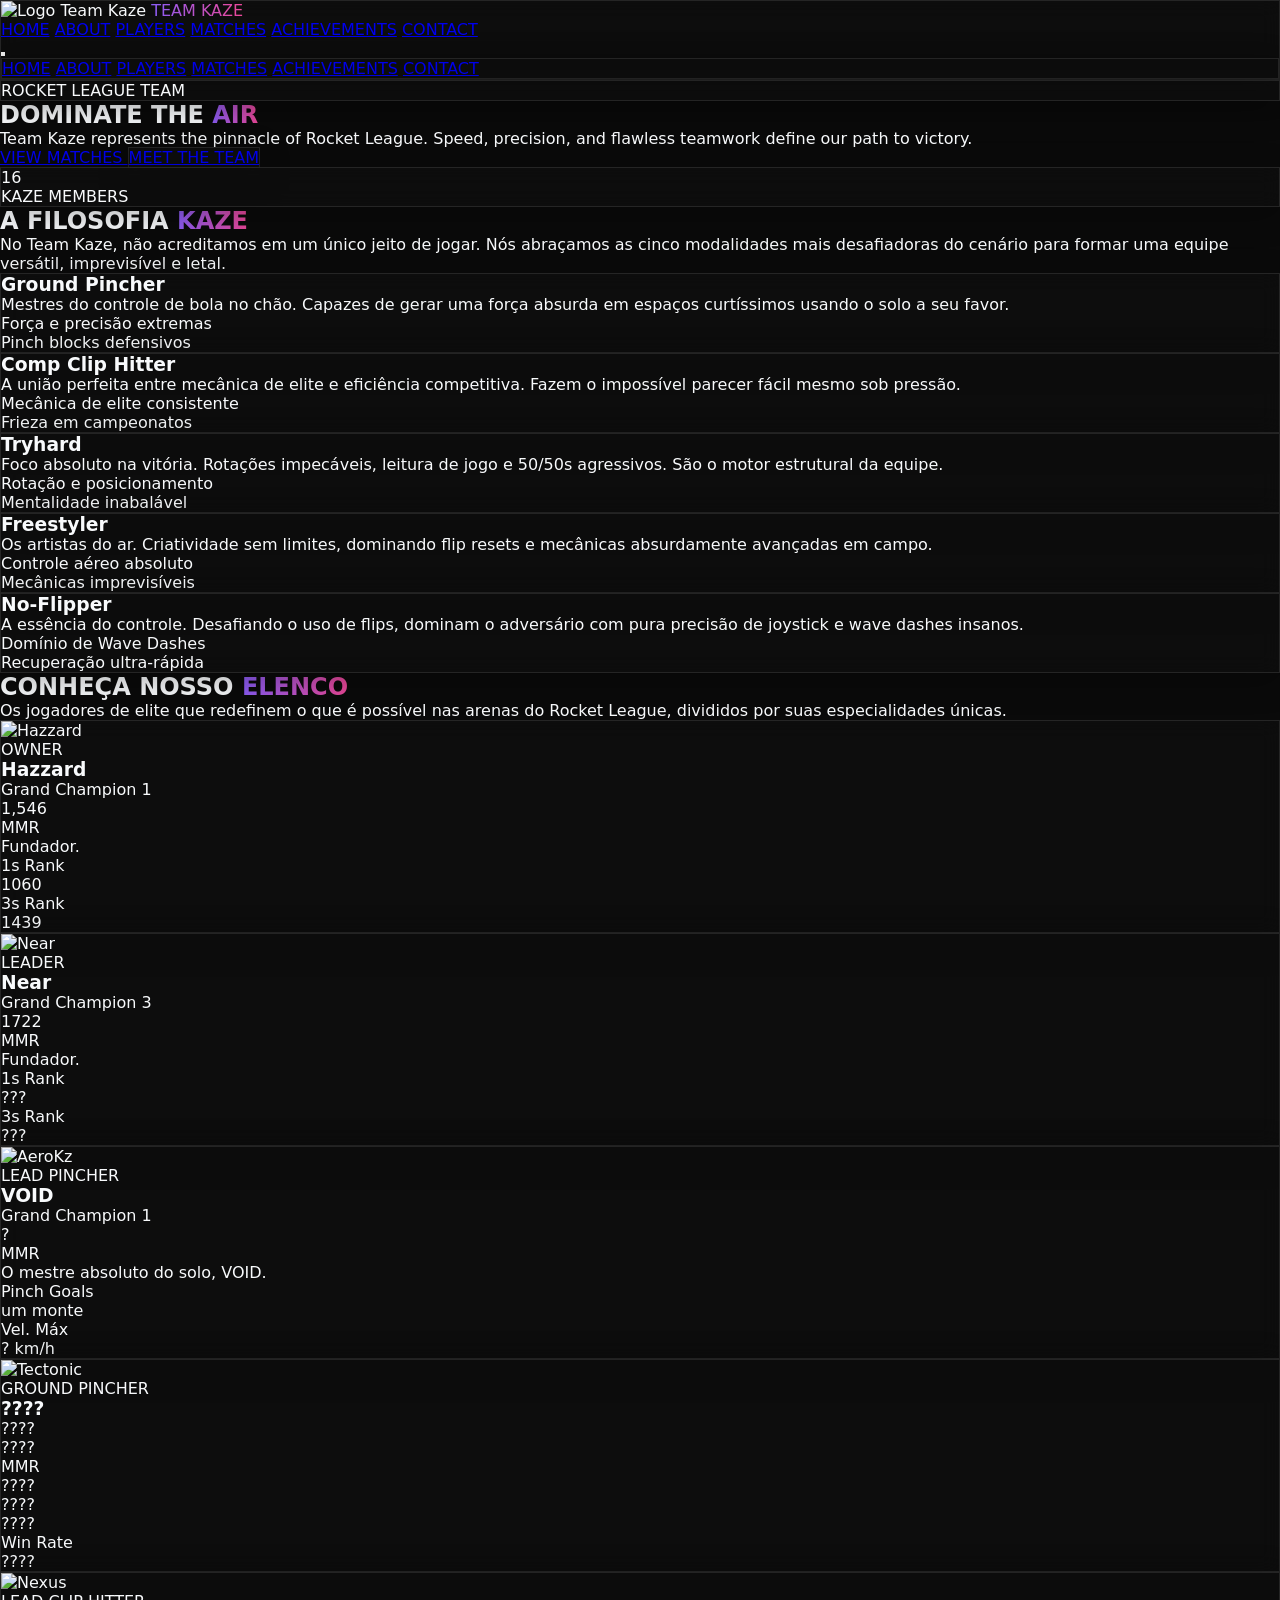
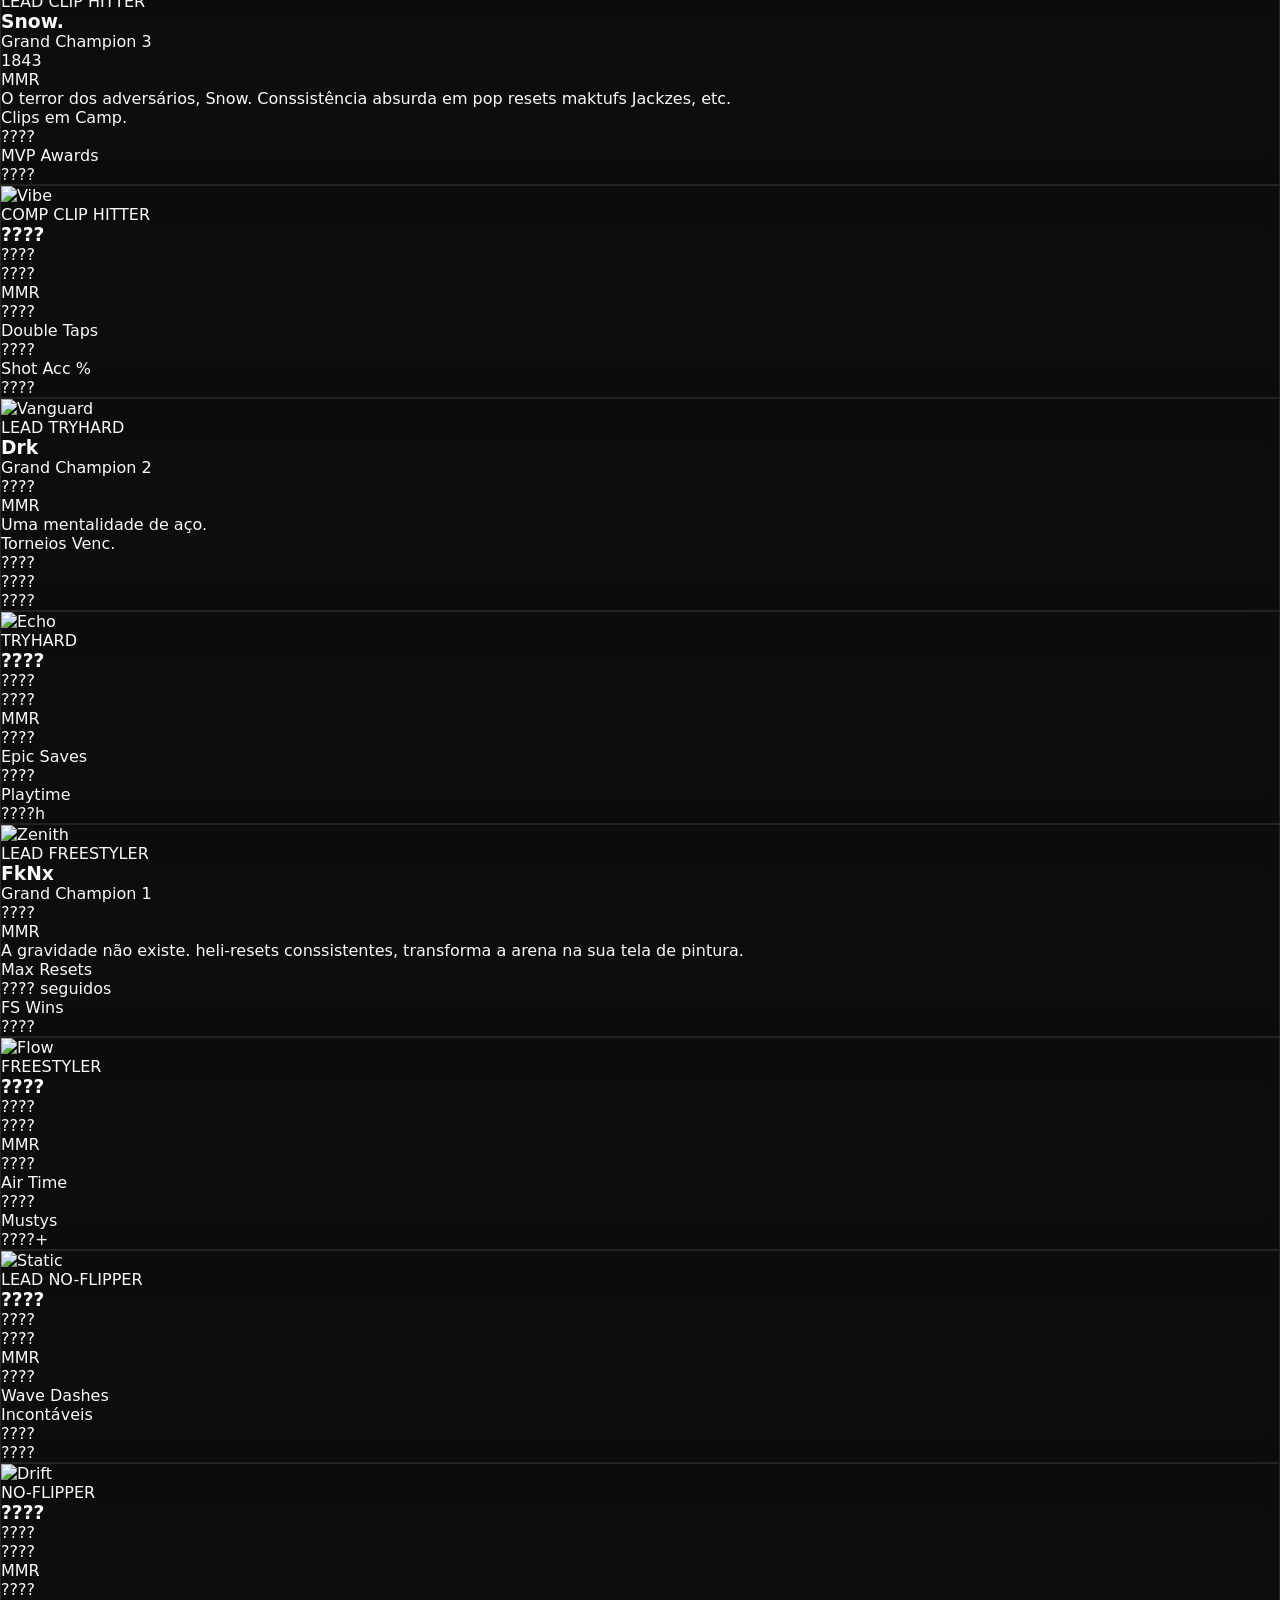
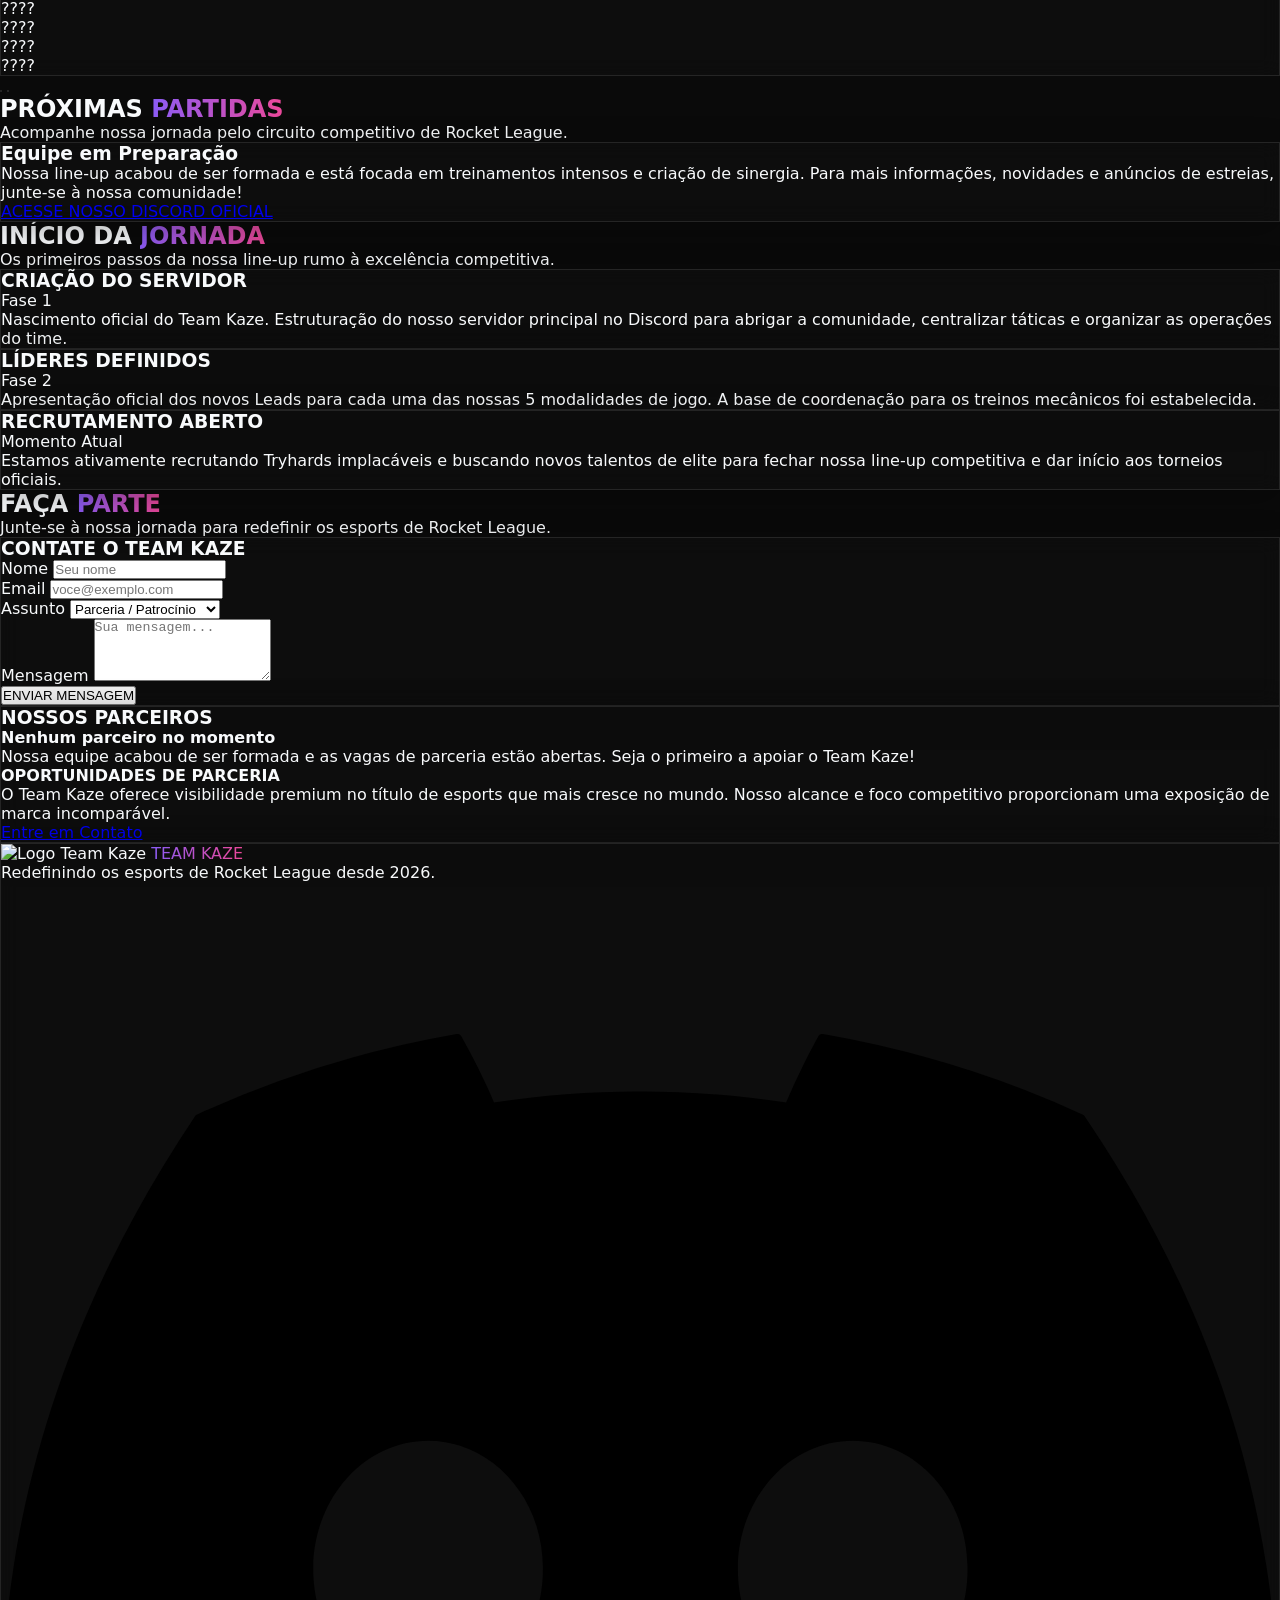
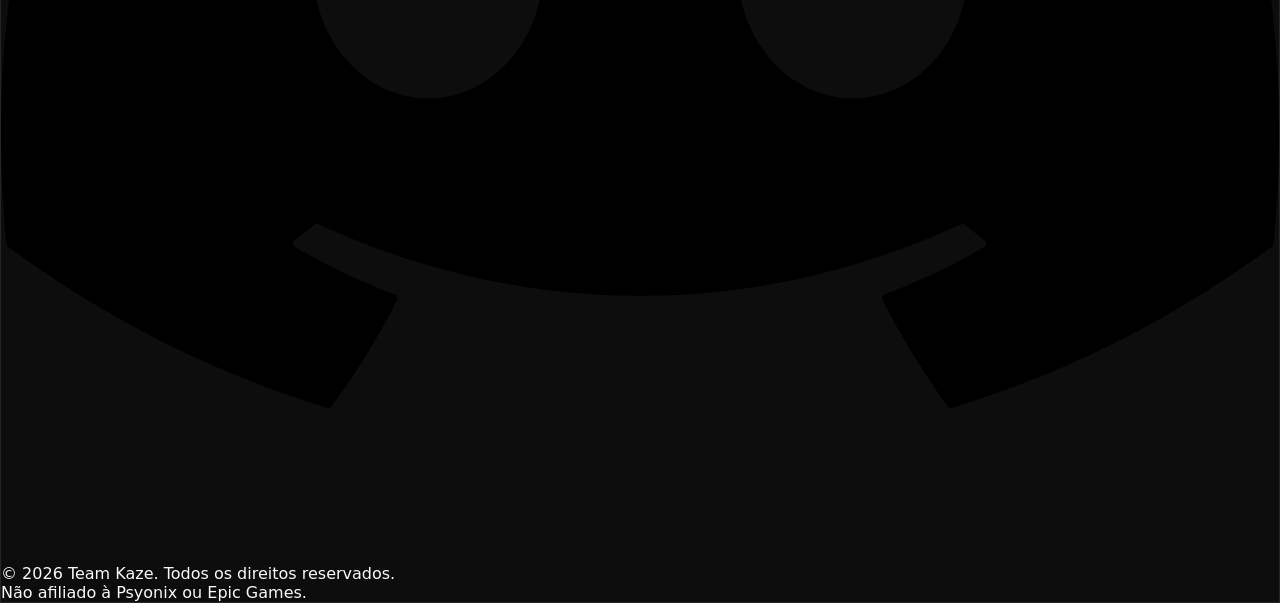
==== commit 82a0d7e3: "Update 2" ====
--- a/index.html
+++ b/index.html
@@ -419,6 +419,50 @@
         </div>
     </div>
 
+
+
+    <!-- Leader -->
+
+<div class="w-[260px] sm:w-[280px] flex-shrink-0 snap-center">
+    <div class="glassmorphism rounded-2xl overflow-hidden hover-lift h-full flex flex-col" data-aos="fade-up">
+        <div class="relative">
+            <!-- TROQUE A FOTO ABAIXO -->
+            <img src="https://image2url.com/r2/default/images/1773329466452-c265c20d-a015-498d-a38e-3bee127dab94.png" alt="Near" class="w-full h-36 object-cover">
+            <!-- TAG Leader Laranja -->
+            <div class="absolute top-3 right-3 px-2 py-0.5 rounded-full bg-gradient-to-r from-orange-500 to-orange-600 text-[10px] font-bold text-white shadow-[0_0_10px_rgba(249,115,22,0.5)] tracking-wider">
+                LEADER
+            </div>
+        </div>
+        <div class="p-5 flex-grow flex flex-col">
+            <div class="flex justify-between items-start mb-3">
+                <div>
+                    <h3 class="text-xl font-bold uppercase leading-none mb-1">Near</h3>
+                    <!-- PATENTE EM Laranja PARA COMBINAR -->
+                    <p class="text-orange-400 text-xs font-medium">Grand Champion 3</p>
+                </div>
+                <div class="text-right">
+                    <div class="text-xl font-bold text-green-400 leading-none">1722</div>
+                    <div class="text-[10px] text-gray-400 mt-1">MMR</div>
+                </div>
+            </div>
+            <p class="text-gray-300 mb-4 flex-grow text-xs sm:text-sm leading-relaxed">
+                Fundador.
+            </p>
+            <div class="flex justify-between text-xs mt-auto pt-3 border-t border-gray-700/50">
+                <div>
+                    <div class="text-gray-400 mb-0.5">1s Rank</div>
+                    <div class="font-bold text-white text-sm">???</div>
+                </div>
+                <div class="text-right">
+                    <div class="text-gray-400 mb-0.5">3s Rank</div>
+                    <div class="font-bold text-white text-sm">???</div>
+                </div>
+            </div>
+        </div>
+    </div>
+</div>
+
+
         
         
         <!-- Player 1: LEAD Ground Pincher -->
@@ -514,7 +558,7 @@
                             <p class="text-blue-400 text-xs font-medium">Grand Champion 3</p>
                         </div>
                         <div class="text-right">
-                            <div class="text-xl font-bold text-green-400 leading-none">????</div>
+                            <div class="text-xl font-bold text-green-400 leading-none">1843</div>
                             <div class="text-[10px] text-gray-400 mt-1">MMR</div>
                         </div>
                     </div>
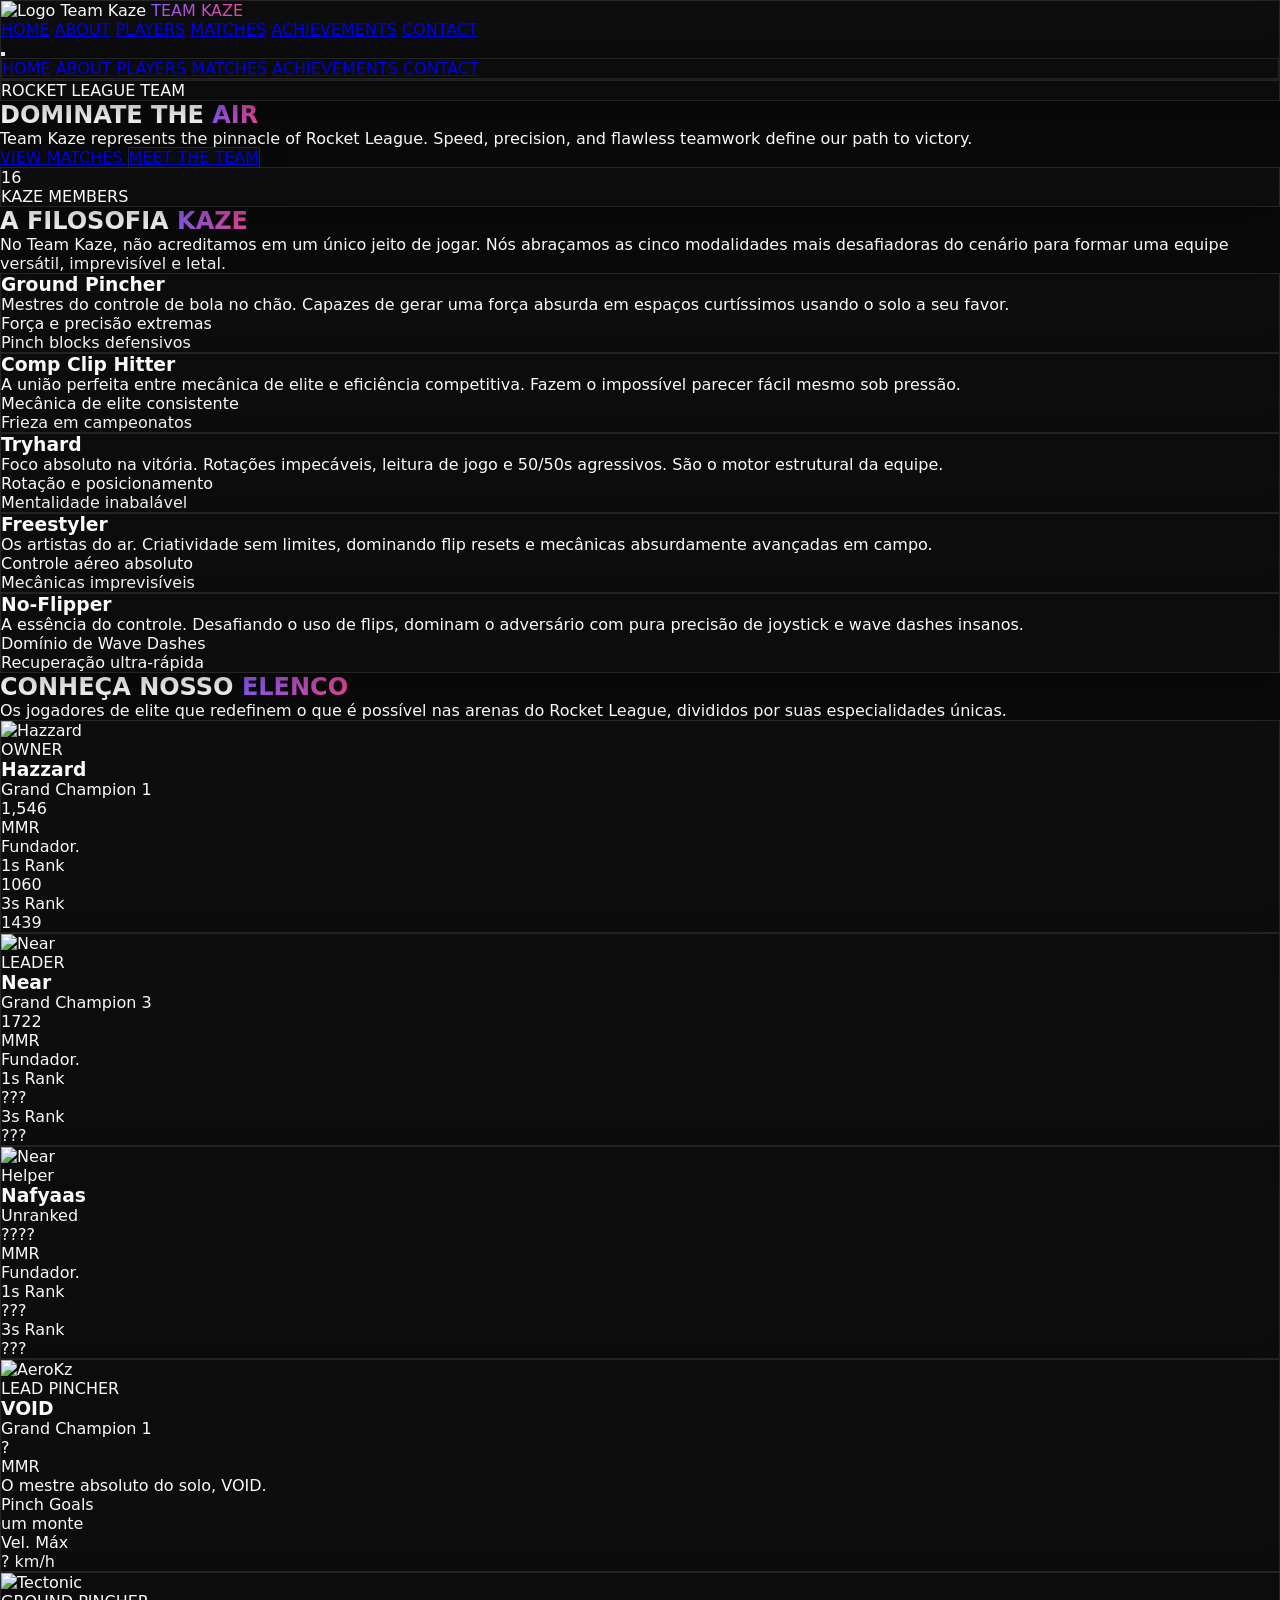
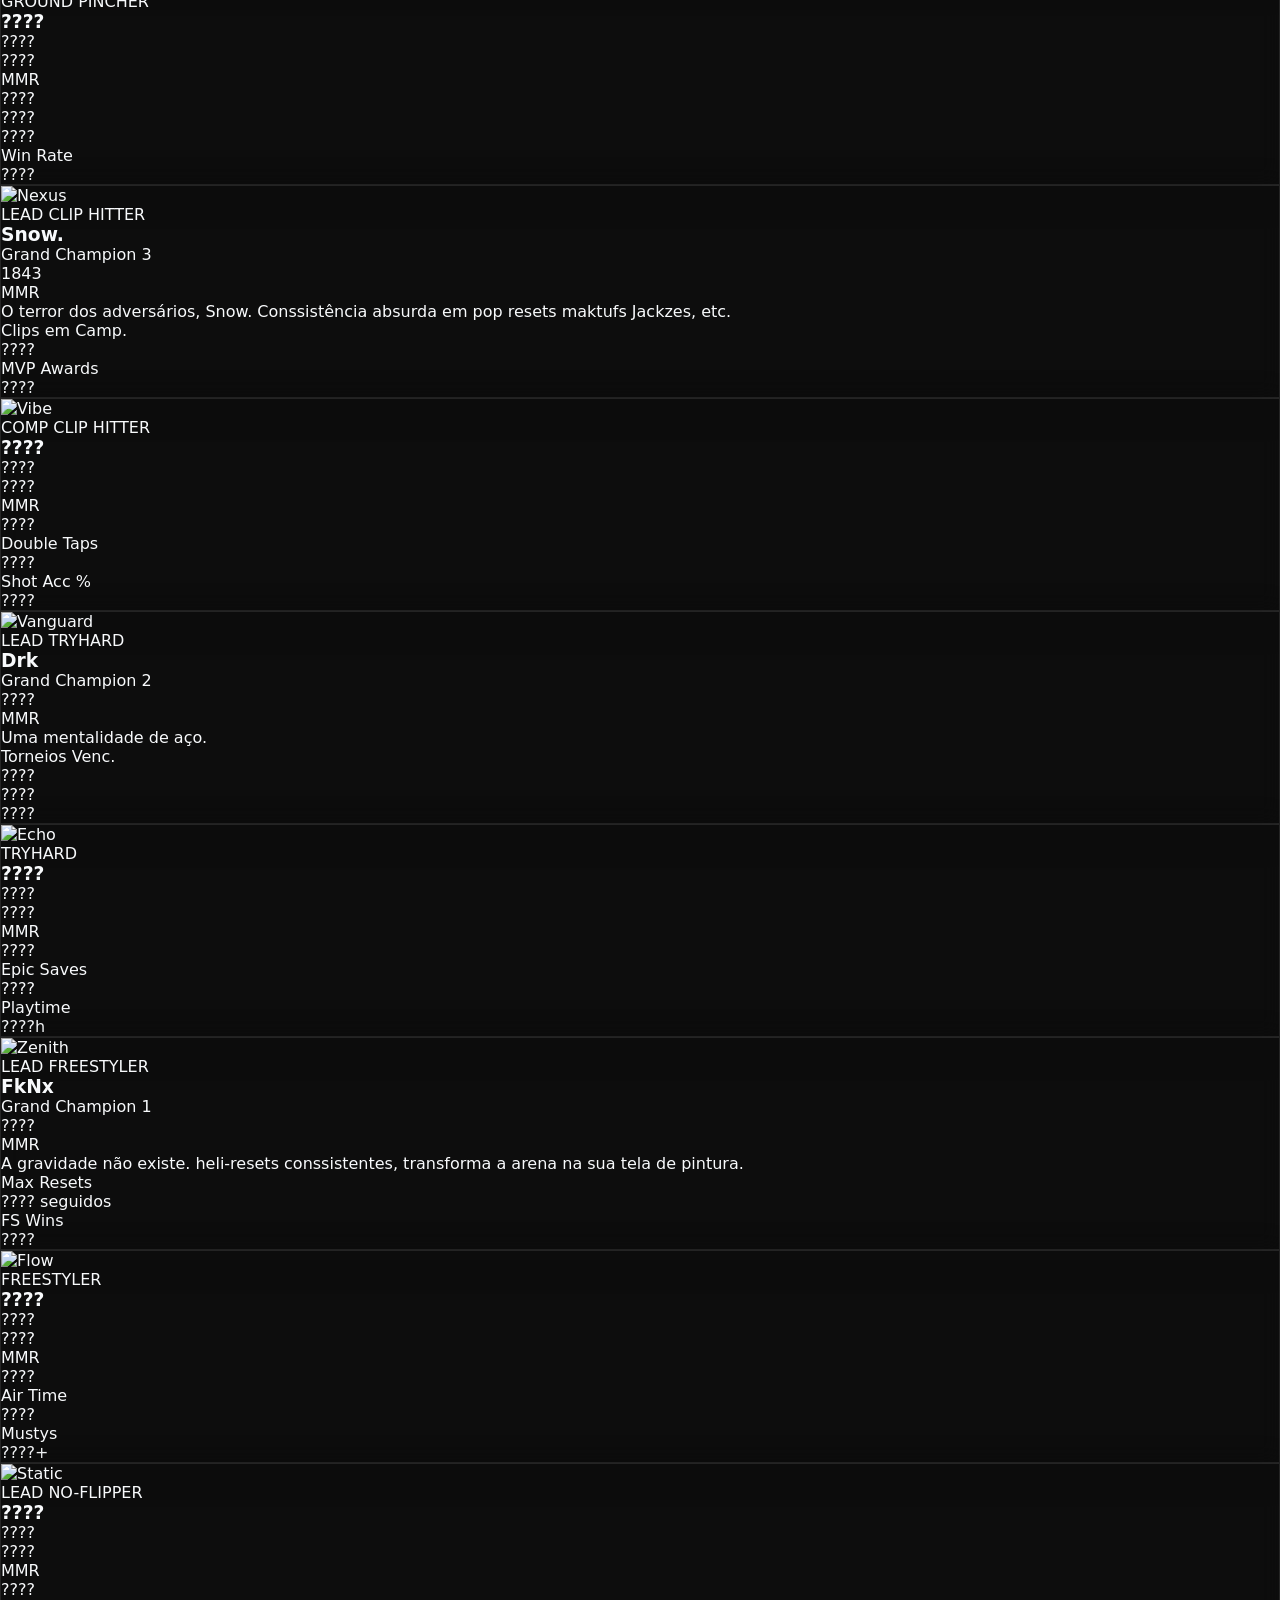
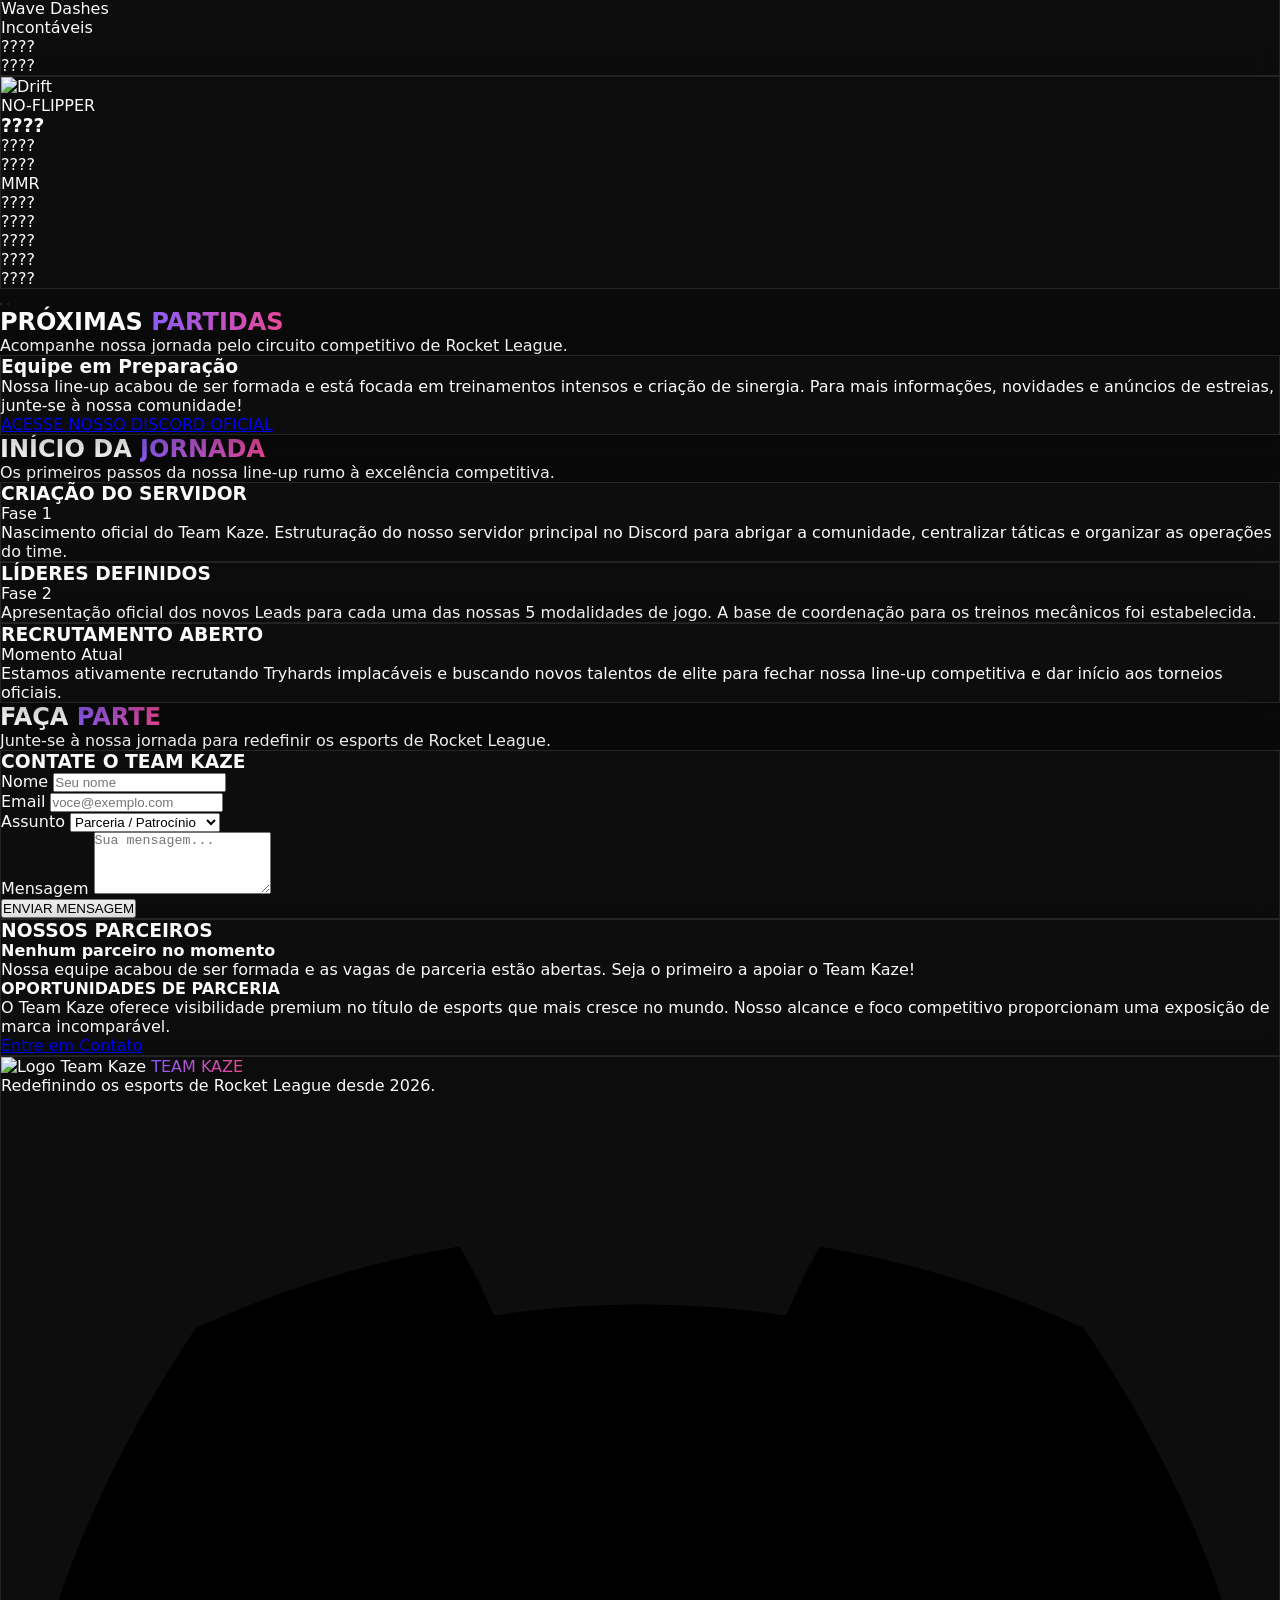
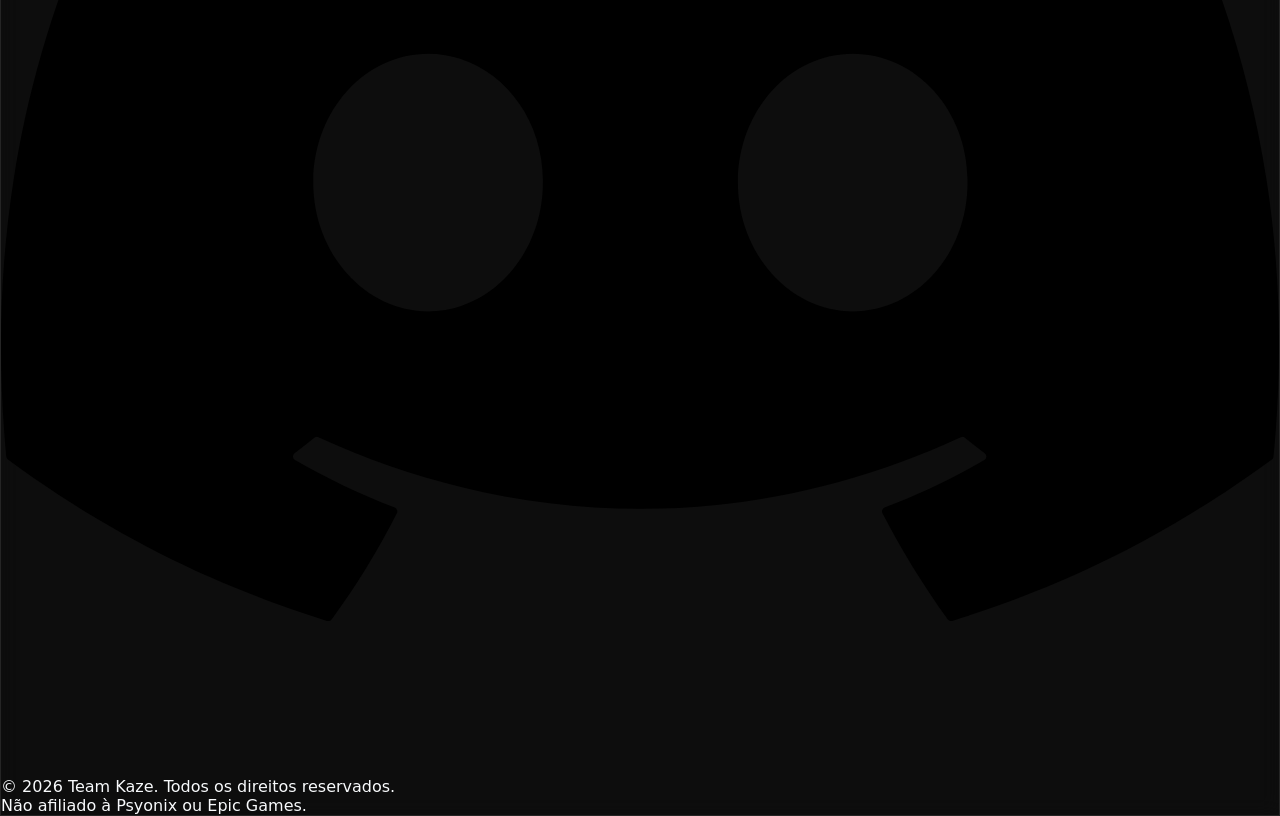
==== commit 11883ba0: "update players" ====
--- a/index.html
+++ b/index.html
@@ -462,6 +462,47 @@
     </div>
 </div>
 
+
+<!-- Helper -->
+
+<div class="w-[260px] sm:w-[280px] flex-shrink-0 snap-center">
+    <div class="glassmorphism rounded-2xl overflow-hidden hover-lift h-full flex flex-col" data-aos="fade-up">
+        <div class="relative">
+            <!-- TROQUE A FOTO ABAIXO -->
+            <img src="https://image2url.com/r2/default/images/1773330053053-af201f3e-57ab-4c24-83b2-8853e5308bf2.png" alt="Near" class="w-full h-36 object-cover">
+            <!-- TAG Helper Ciano -->
+            <div class="absolute top-3 right-3 px-2 py-0.5 rounded-full bg-gradient-to-r from-cyan-500 to-cyan-600 text-[10px] font-bold text-white shadow-[0_0_10px_rgba(249,115,22,0.5)] tracking-wider">
+                Helper
+            </div>
+        </div>
+        <div class="p-5 flex-grow flex flex-col">
+            <div class="flex justify-between items-start mb-3">
+                <div>
+                    <h3 class="text-xl font-bold uppercase leading-none mb-1">Nafyaas</h3>
+                    <!-- PATENTE EM Ciano PARA COMBINAR -->
+                    <p class="text-cyan-400 text-xs font-medium">Unranked</p>
+                </div>
+                <div class="text-right">
+                    <div class="text-xl font-bold text-green-400 leading-none">????</div>
+                    <div class="text-[10px] text-gray-400 mt-1">MMR</div>
+                </div>
+            </div>
+            <p class="text-gray-300 mb-4 flex-grow text-xs sm:text-sm leading-relaxed">
+                Fundador.
+            </p>
+            <div class="flex justify-between text-xs mt-auto pt-3 border-t border-gray-700/50">
+                <div>
+                    <div class="text-gray-400 mb-0.5">1s Rank</div>
+                    <div class="font-bold text-white text-sm">???</div>
+                </div>
+                <div class="text-right">
+                    <div class="text-gray-400 mb-0.5">3s Rank</div>
+                    <div class="font-bold text-white text-sm">???</div>
+                </div>
+            </div>
+        </div>
+    </div>
+</div>
 
         
         
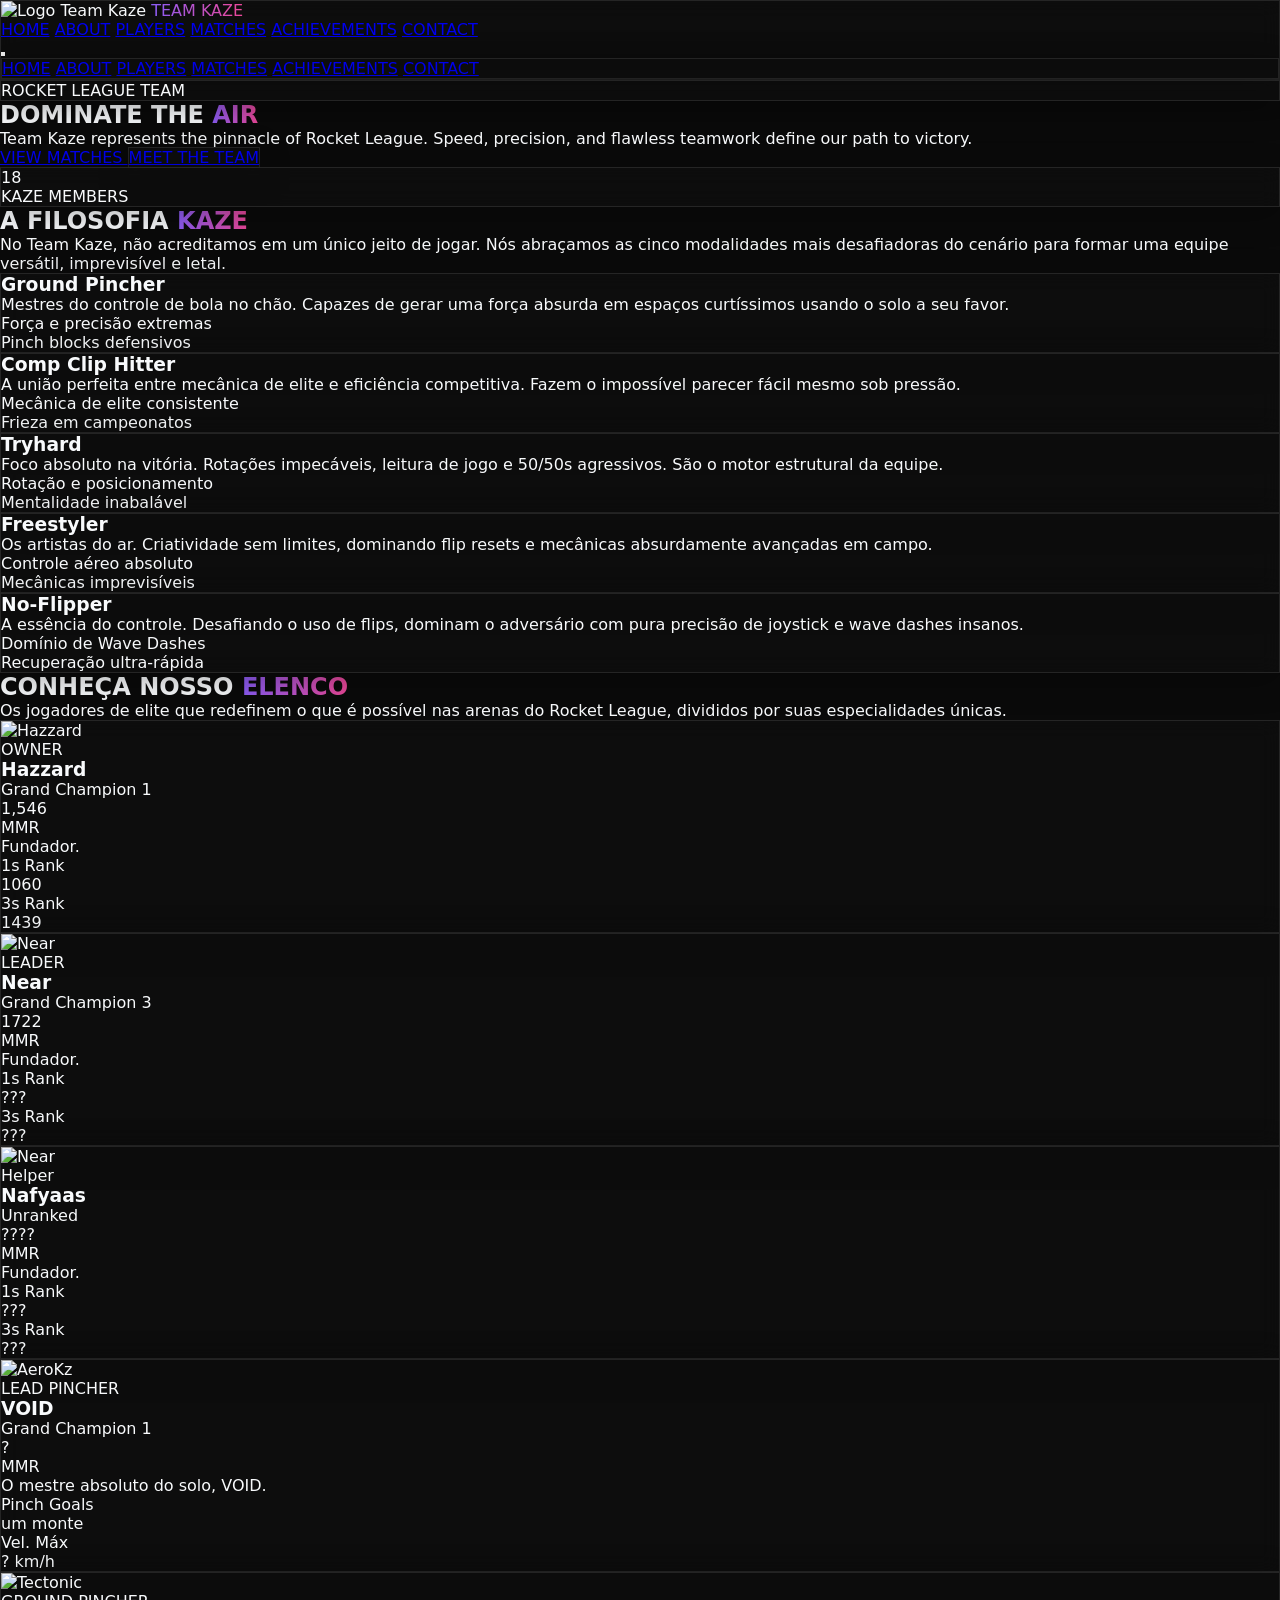
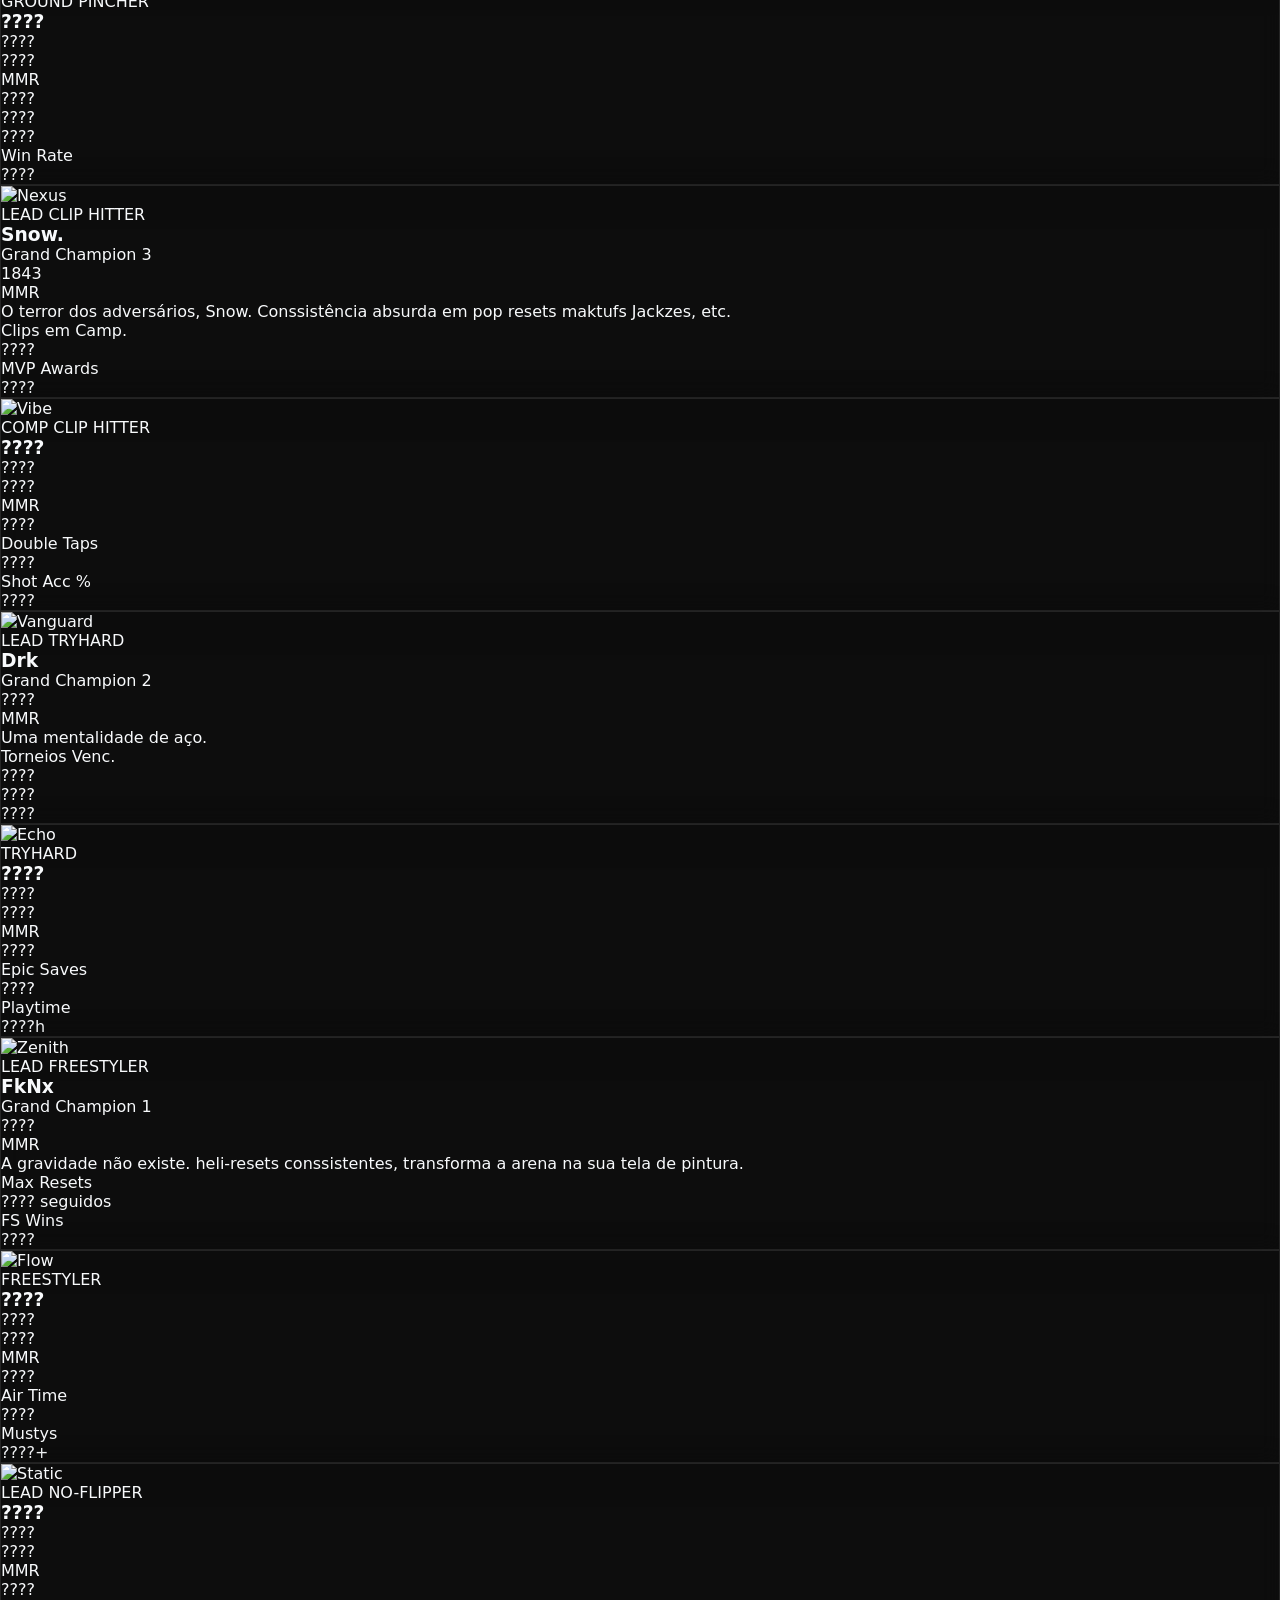
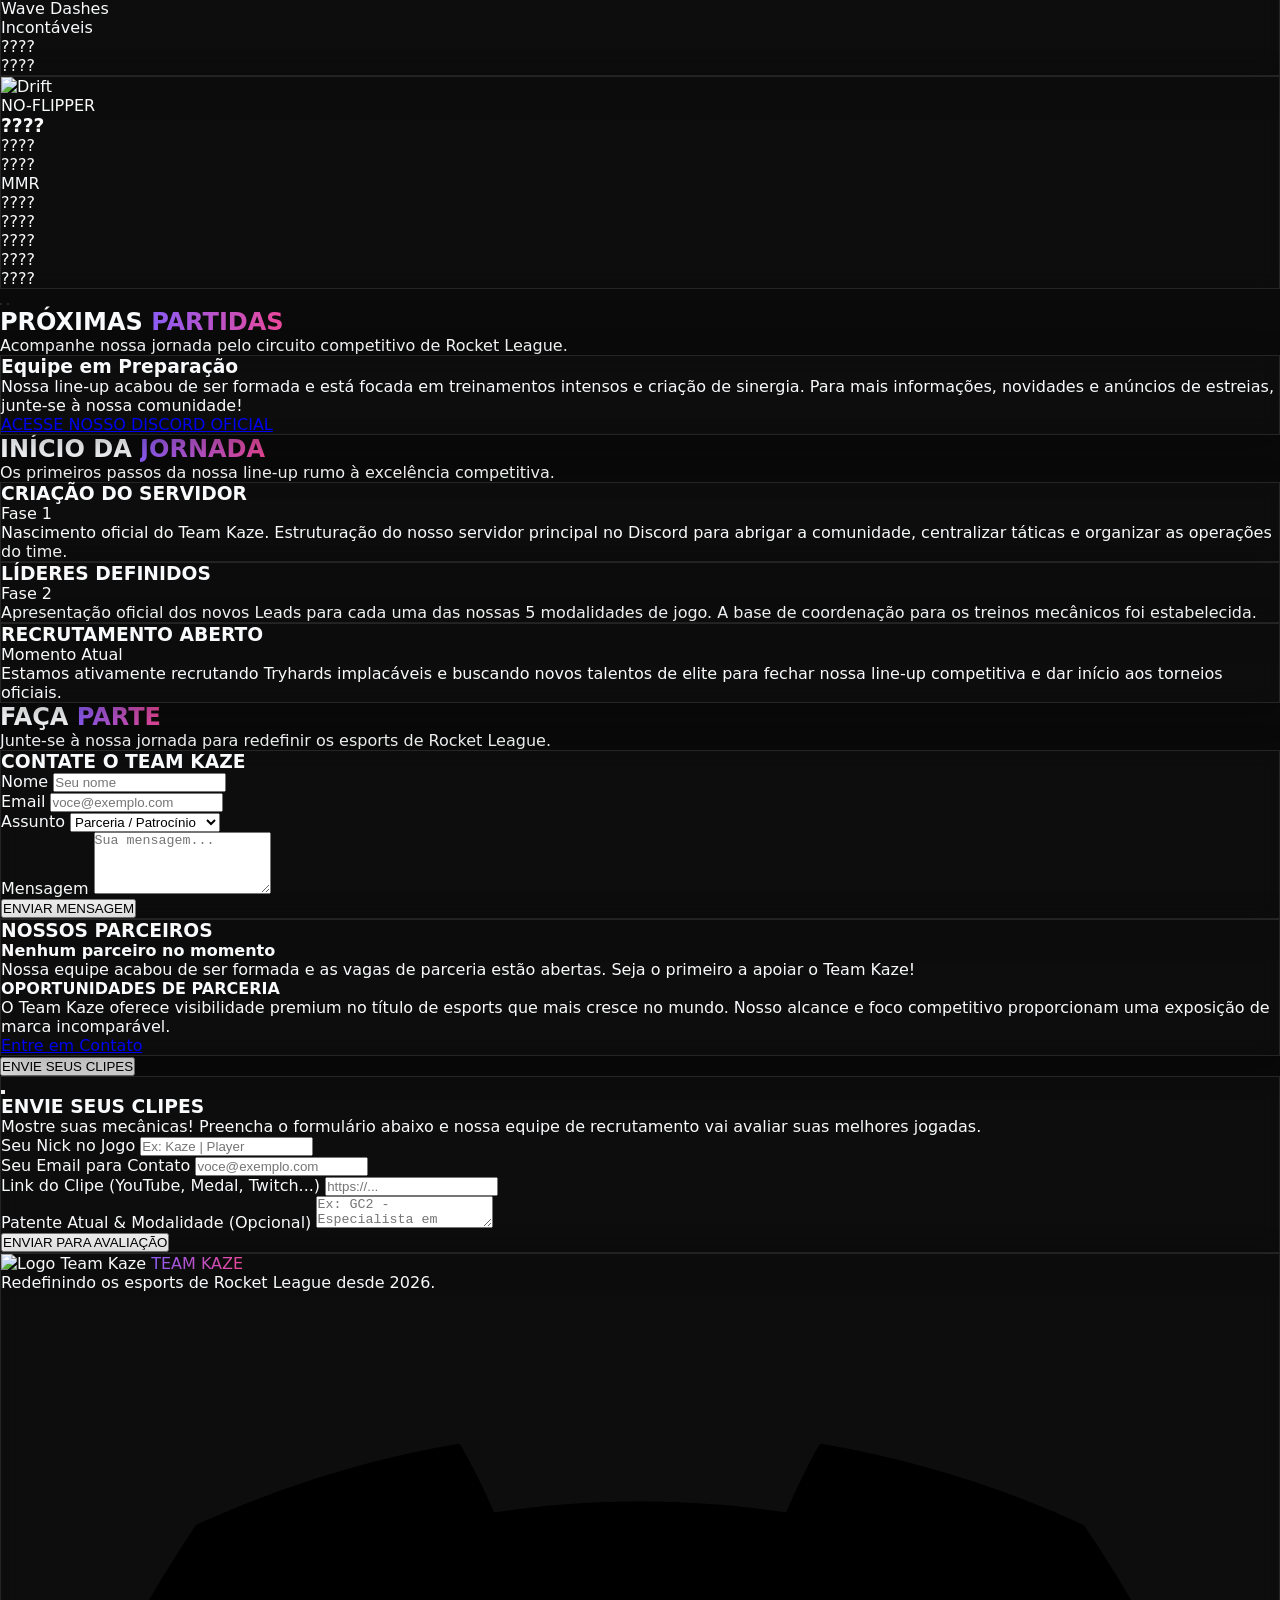
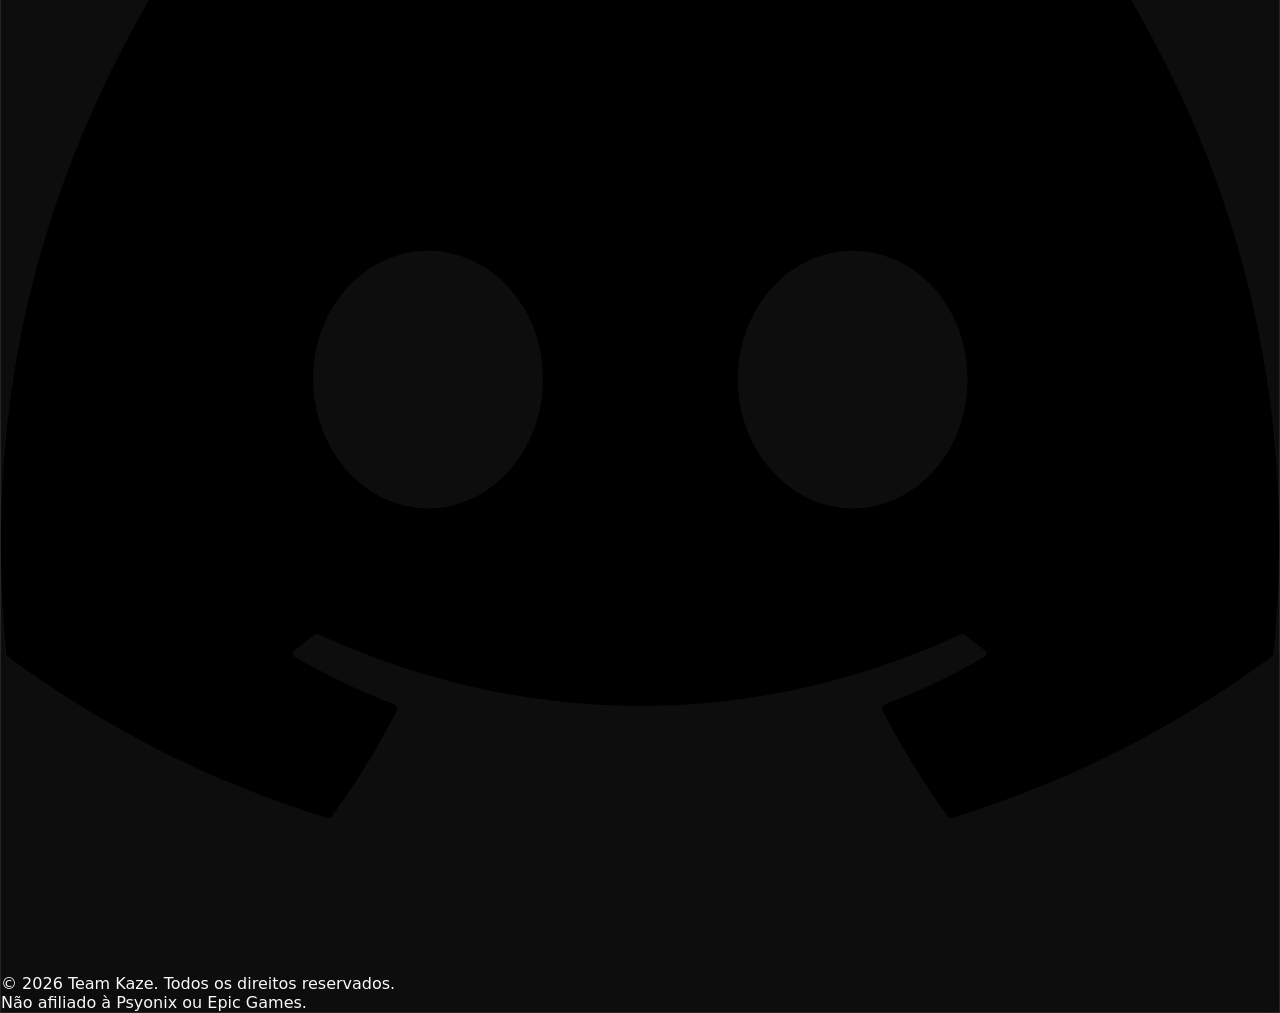
==== commit 4bb8e8b9: "update CLIPS" ====
--- a/index.html
+++ b/index.html
@@ -1089,6 +1089,63 @@
             </div>
         </div>
     </section>
+
+    <!-- ========================================== -->
+<!-- 1. COLE ESSE BOTÃO ONDE QUISER NO SEU SITE -->
+<!-- ========================================== -->
+<button onclick="openClipsModal()" class="px-8 py-4 bg-gradient-to-r from-cyan-600 to-blue-600 rounded-lg font-bold text-lg hover-lift flex items-center justify-center gap-2 shadow-[0_0_15px_rgba(8,145,178,0.4)]">
+    <i data-lucide="video" class="w-5 h-5"></i>
+    ENVIE SEUS CLIPES
+</button>
+
+
+<!-- ========================================== -->
+<!-- 2. COLE ESSE HTML NO FINAL DO SITE (ANTES DO <script>) -->
+<!-- ========================================== -->
+<!-- Modal de Clipes -->
+<div id="clips-modal" class="fixed inset-0 z-[100] hidden flex items-center justify-center bg-black/80 backdrop-blur-sm transition-opacity opacity-0">
+    <div class="glassmorphism p-8 rounded-2xl w-full max-w-lg mx-4 relative transform scale-95 transition-transform duration-300 border border-gray-700/50 shadow-2xl">
+        
+        <!-- Botão de Fechar -->
+        <button onclick="closeClipsModal()" class="absolute top-4 right-4 text-gray-400 hover:text-white transition-colors">
+            <i data-lucide="x" class="w-6 h-6"></i>
+        </button>
+
+        <div class="flex items-center gap-3 mb-2">
+            <div class="w-10 h-10 rounded-full bg-gradient-to-r from-cyan-600 to-blue-600 flex items-center justify-center">
+                <i data-lucide="crosshair" class="w-5 h-5 text-white"></i>
+            </div>
+            <h3 class="text-2xl font-bold">ENVIE SEUS <span class="text-transparent bg-clip-text bg-gradient-to-r from-cyan-400 to-blue-500">CLIPES</span></h3>
+        </div>
+        
+        <p class="text-gray-400 mb-6 text-sm leading-relaxed">Mostre suas mecânicas! Preencha o formulário abaixo e nossa equipe de recrutamento vai avaliar suas melhores jogadas.</p>
+
+        <form id="clips-form" class="space-y-4">
+            <div>
+                <label class="block text-gray-400 mb-2 text-sm font-medium">Seu Nick no Jogo</label>
+                <input type="text" name="nick_jogo" required class="w-full bg-gray-900/80 border border-gray-700 rounded-lg px-4 py-3 focus:outline-none focus:border-cyan-500 transition-colors text-white" placeholder="Ex: Kaze | Player">
+            </div>
+            <div>
+                <label class="block text-gray-400 mb-2 text-sm font-medium">Seu Email para Contato</label>
+                <input type="email" name="email_contato" required class="w-full bg-gray-900/80 border border-gray-700 rounded-lg px-4 py-3 focus:outline-none focus:border-cyan-500 transition-colors text-white" placeholder="voce@exemplo.com">
+            </div>
+            <div>
+                <label class="block text-gray-400 mb-2 text-sm font-medium">Link do Clipe (YouTube, Medal, Twitch...)</label>
+                <input type="url" name="link_clipe" required class="w-full bg-gray-900/80 border border-gray-700 rounded-lg px-4 py-3 focus:outline-none focus:border-cyan-500 transition-colors text-white" placeholder="https://...">
+            </div>
+            <div>
+                <label class="block text-gray-400 mb-2 text-sm font-medium">Patente Atual & Modalidade (Opcional)</label>
+                <textarea name="descricao_clipe" rows="2" class="w-full bg-gray-900/80 border border-gray-700 rounded-lg px-4 py-3 focus:outline-none focus:border-cyan-500 transition-colors text-white" placeholder="Ex: GC2 - Especialista em Ground Pinch..."></textarea>
+            </div>
+            <button type="submit" class="w-full px-6 py-4 bg-gradient-to-r from-cyan-600 to-blue-600 rounded-lg font-bold text-white hover-lift transition-all mt-4 tracking-wider">
+                ENVIAR PARA AVALIAÇÃO
+            </button>
+        </form>
+    </div>
+</div>
+
+
+
     
     <!-- Footer -->
     <footer class="glassmorphism border-t border-gray-800 py-12">
@@ -1133,8 +1190,120 @@
             </div>
         </div>
     </footer>
+
+
     
     <!-- JavaScript -->
+
+    <!-- ========================================== -->
+<!-- 3. COLE ESSE CÓDIGO DENTRO DA SUA TAG <script> (Lá no final do site) -->
+<!-- ========================================== -->
+<script>
+    // Funções para abrir e fechar a nova aba (Modal) com animação suave
+    function openClipsModal() {
+        const modal = document.getElementById('clips-modal');
+        modal.classList.remove('hidden');
+        // Pequeno delay para a animação CSS acontecer
+        setTimeout(() => {
+            modal.classList.remove('opacity-0');
+            modal.querySelector('div').classList.remove('scale-95');
+            modal.querySelector('div').classList.add('scale-100');
+        }, 10);
+    }
+
+    function closeClipsModal() {
+        const modal = document.getElementById('clips-modal');
+        modal.classList.add('opacity-0');
+        modal.querySelector('div').classList.remove('scale-100');
+        modal.querySelector('div').classList.add('scale-95');
+        setTimeout(() => {
+            modal.classList.add('hidden');
+        }, 300); // Tempo igual ao da transição do Tailwind (duration-300)
+    }
+
+    // FECHAR AO CLICAR FORA DA JANELA
+    document.getElementById('clips-modal').addEventListener('click', function(e) {
+        if (e.target === this) {
+            closeClipsModal();
+        }
+    });
+
+    // Lógica de Envio do Formulário de Clipes (EmailJS)
+    document.addEventListener('DOMContentLoaded', function() {
+        const clipsForm = document.getElementById('clips-form');
+        
+        if (clipsForm) {
+            clipsForm.addEventListener('submit', async function(e) {
+                e.preventDefault();
+                
+                const submitBtn = clipsForm.querySelector('button[type="submit"]');
+                const originalText = submitBtn.textContent;
+                
+                // Usando as suas chaves do EmailJS
+                const SERVICE_ID = 'service_xvpn2xn';
+                const TEMPLATE_ID = 'template_u1fi9y9';
+                const PUBLIC_KEY = 'eQLnK4Eqhq8_wEmJO';
+                
+                submitBtn.textContent = 'ENVIANDO CLIPE...';
+                submitBtn.classList.add('opacity-75', 'cursor-not-allowed');
+                
+                const formData = new FormData(clipsForm);
+                
+                // Mapeando os dados para os campos do Template que você já criou
+                const mensagemFormatada = 
+                    "Link do Clipe: " + formData.get('link_clipe') + 
+                    "\n\nPatente/Detalhes: " + (formData.get('descricao_clipe') || "Não informado.");
+
+                const data = {
+                    service_id: SERVICE_ID,
+                    template_id: TEMPLATE_ID,
+                    user_id: PUBLIC_KEY,
+                    template_params: {
+                        nome: formData.get('nick_jogo'),
+                        email: formData.get('email_contato'),
+                        assunto: "NOVO CLIPE PARA AVALIAÇÃO - " + formData.get('nick_jogo'),
+                        mensagem: mensagemFormatada
+                    }
+                };
+                
+                try {
+                    const response = await fetch('https://api.emailjs.com/api/v1.0/email/send', {
+                        method: 'POST',
+                        headers: {
+                            'Content-Type': 'application/json'
+                        },
+                        body: JSON.stringify(data)
+                    });
+                    
+                    if (response.ok) {
+                        submitBtn.textContent = 'CLIPE ENVIADO COM SUCESSO!';
+                        submitBtn.classList.remove('from-cyan-600', 'to-blue-600', 'opacity-75', 'cursor-not-allowed');
+                        submitBtn.classList.add('from-green-600', 'to-green-500');
+                        clipsForm.reset();
+                        
+                        // Fecha o modal automaticamente após 2.5 segundos
+                        setTimeout(closeClipsModal, 2500);
+                    } else {
+                        submitBtn.textContent = 'ERRO AO ENVIAR';
+                        submitBtn.classList.remove('from-cyan-600', 'to-blue-600', 'opacity-75', 'cursor-not-allowed');
+                        submitBtn.classList.add('from-red-600', 'to-red-500');
+                    }
+                } catch (error) {
+                    submitBtn.textContent = 'ERRO DE CONEXÃO';
+                    submitBtn.classList.remove('from-cyan-600', 'to-blue-600', 'opacity-75', 'cursor-not-allowed');
+                    submitBtn.classList.add('from-red-600', 'to-red-500');
+                }
+                
+                // Reseta o botão visualmente após um tempo, caso dê erro
+                setTimeout(() => {
+                    submitBtn.textContent = originalText;
+                    submitBtn.classList.remove('from-green-600', 'to-green-500', 'from-red-600', 'to-red-500');
+                    submitBtn.classList.add('from-cyan-600', 'to-blue-600');
+                }, 3000);
+            });
+        }
+    });
+</script>
     <script>
         // Initialize AOS (Animate On Scroll)
         document.addEventListener('DOMContentLoaded', function() {
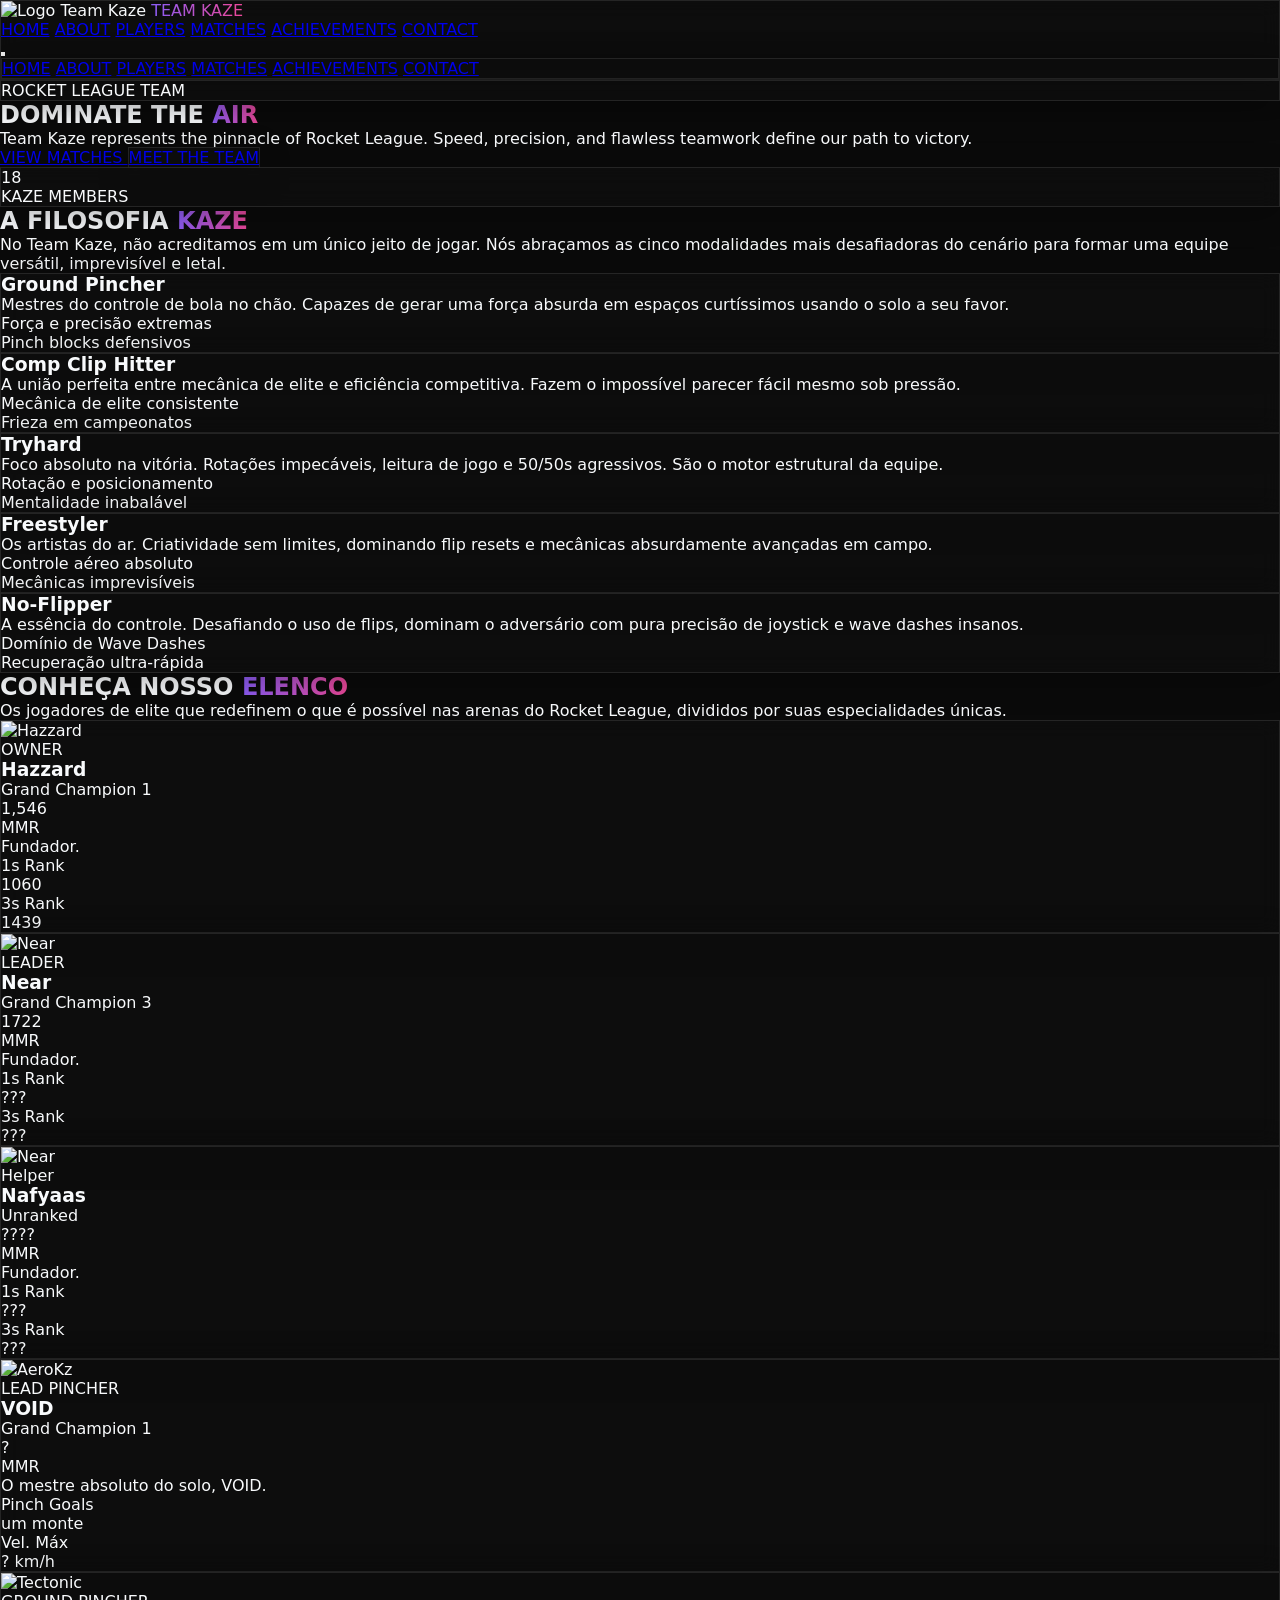
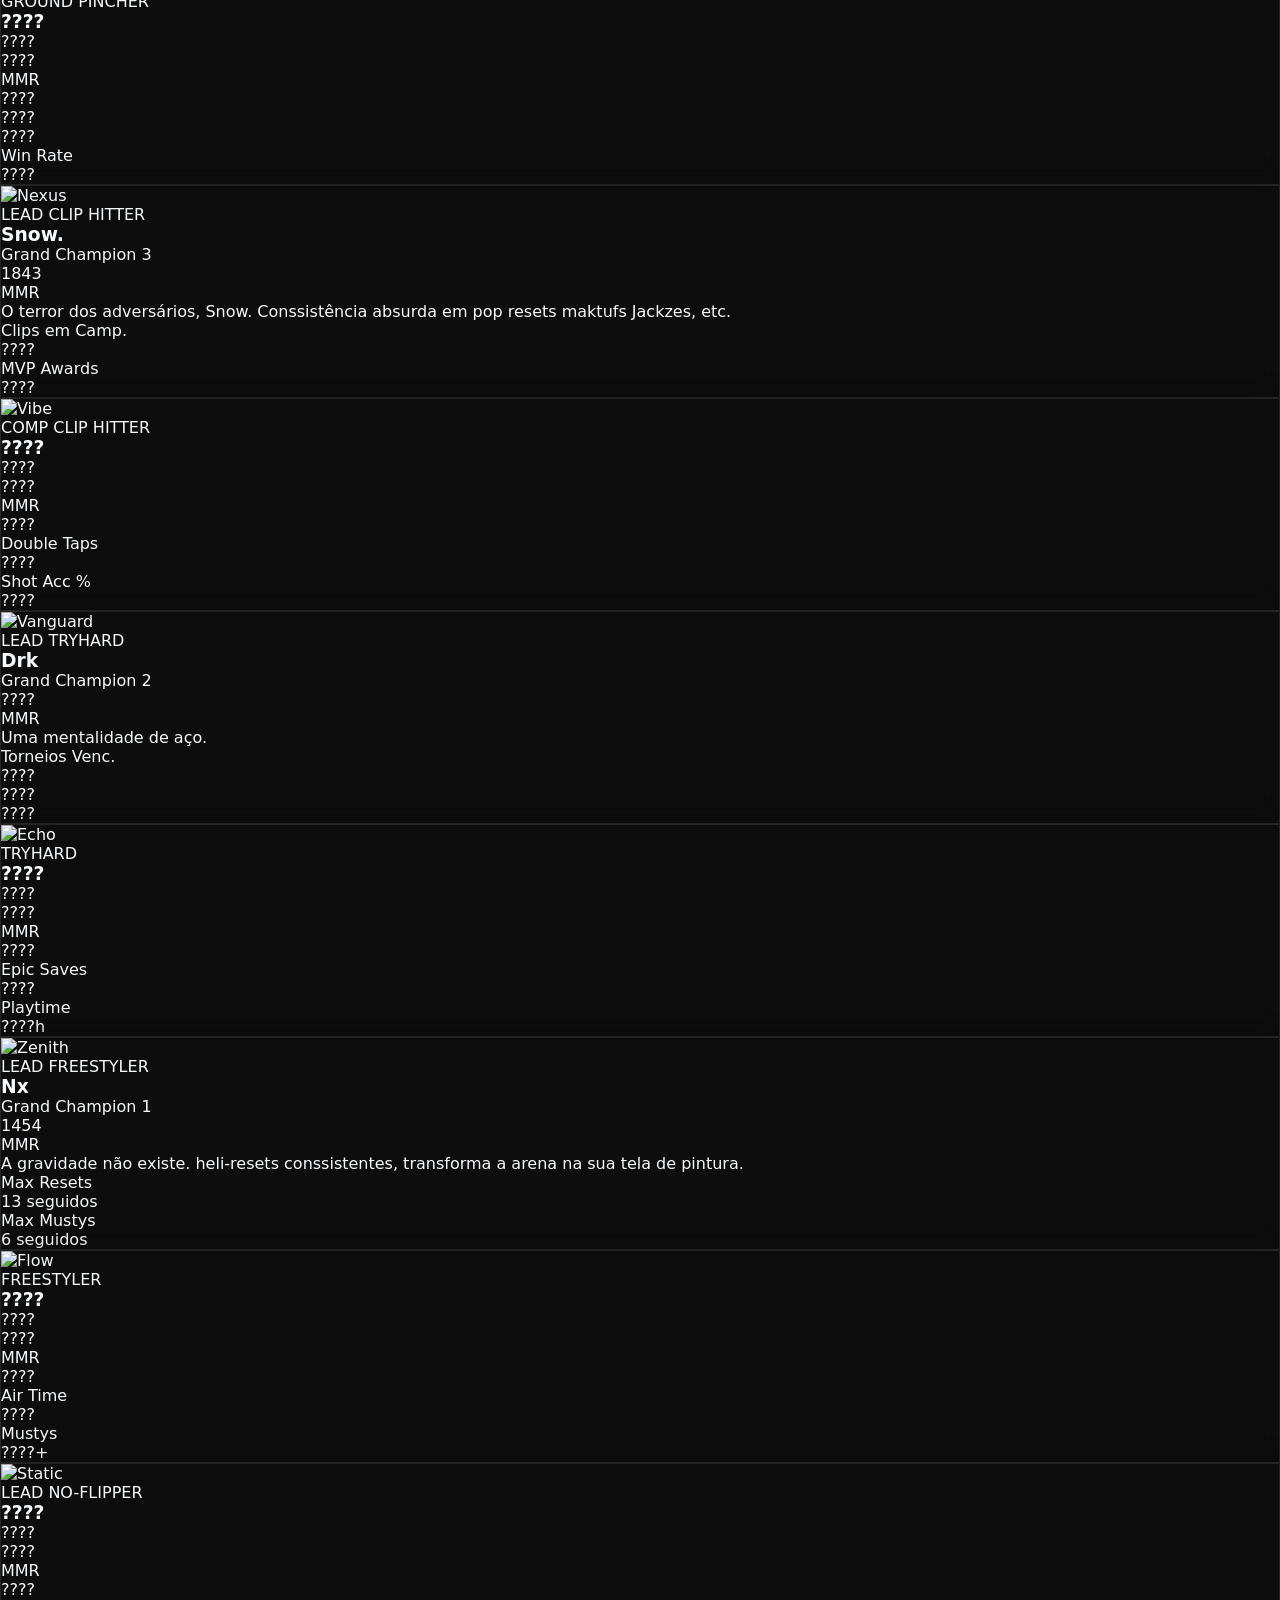
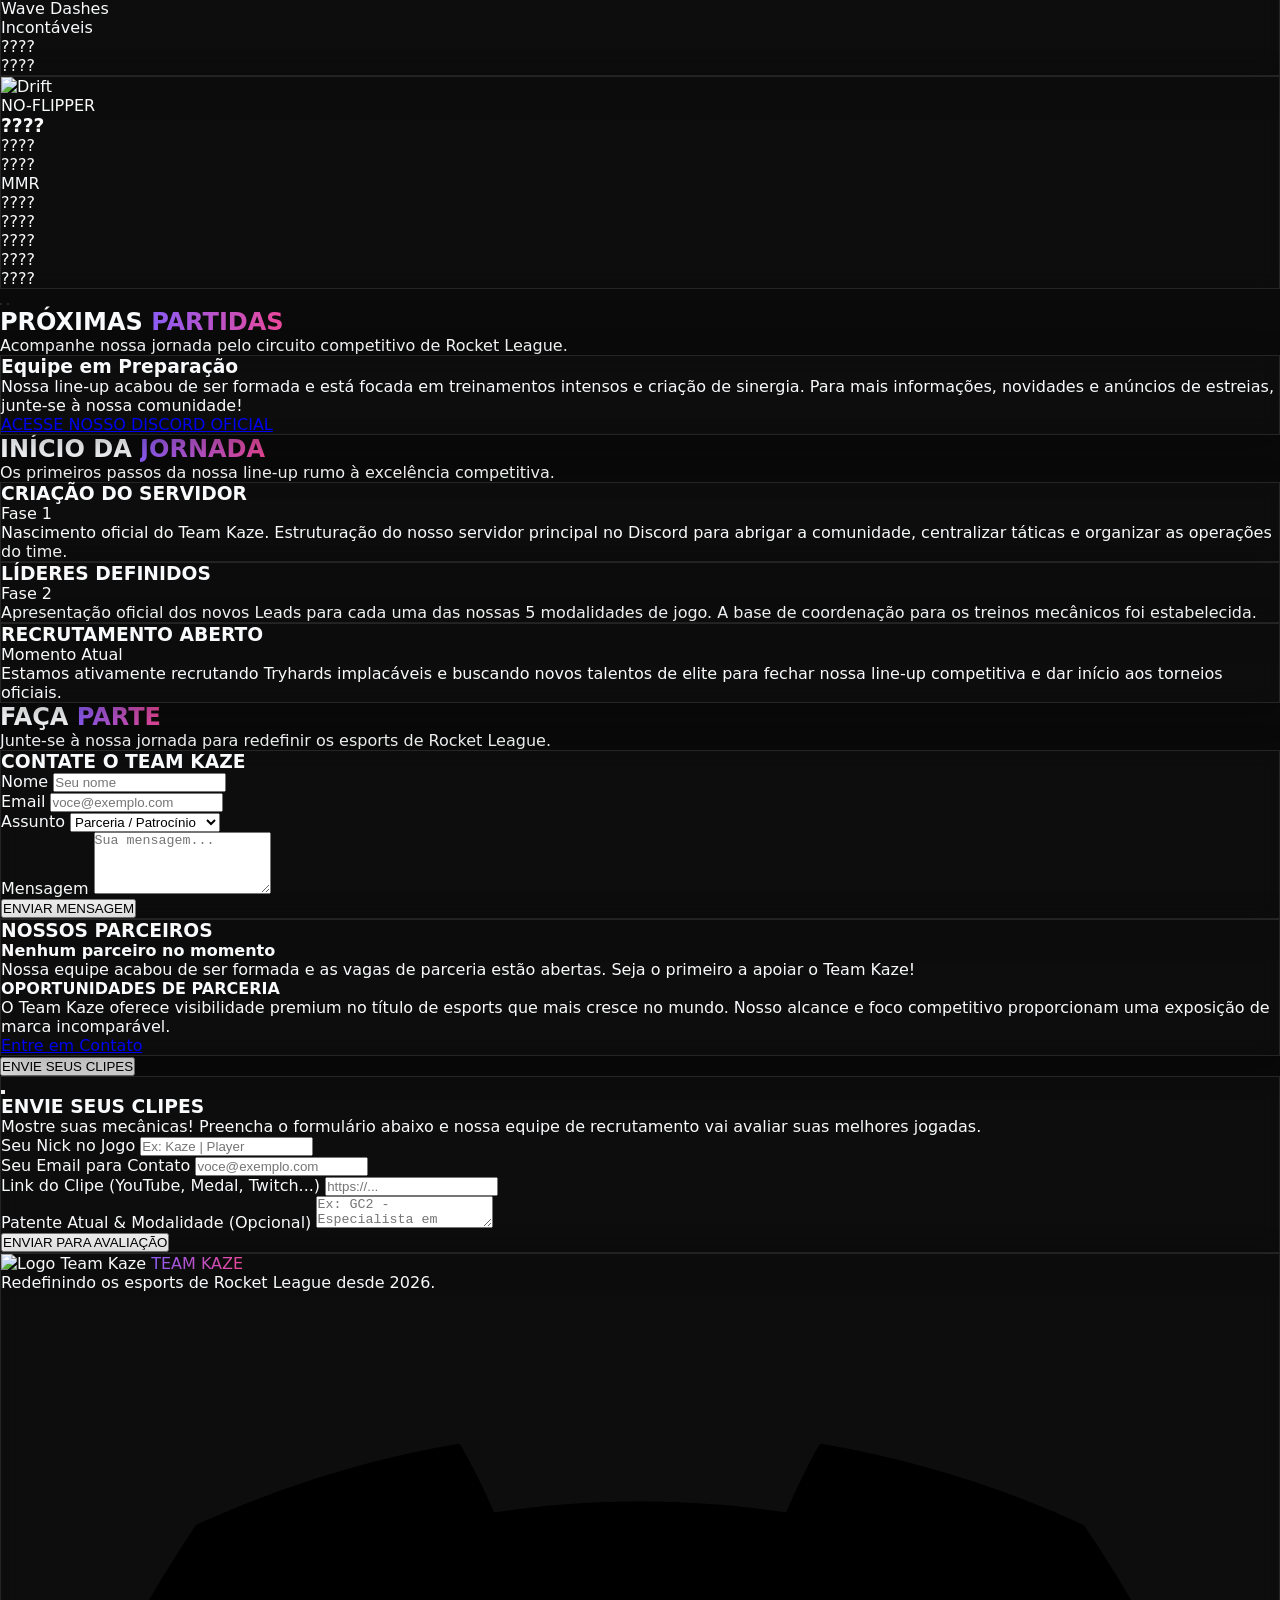
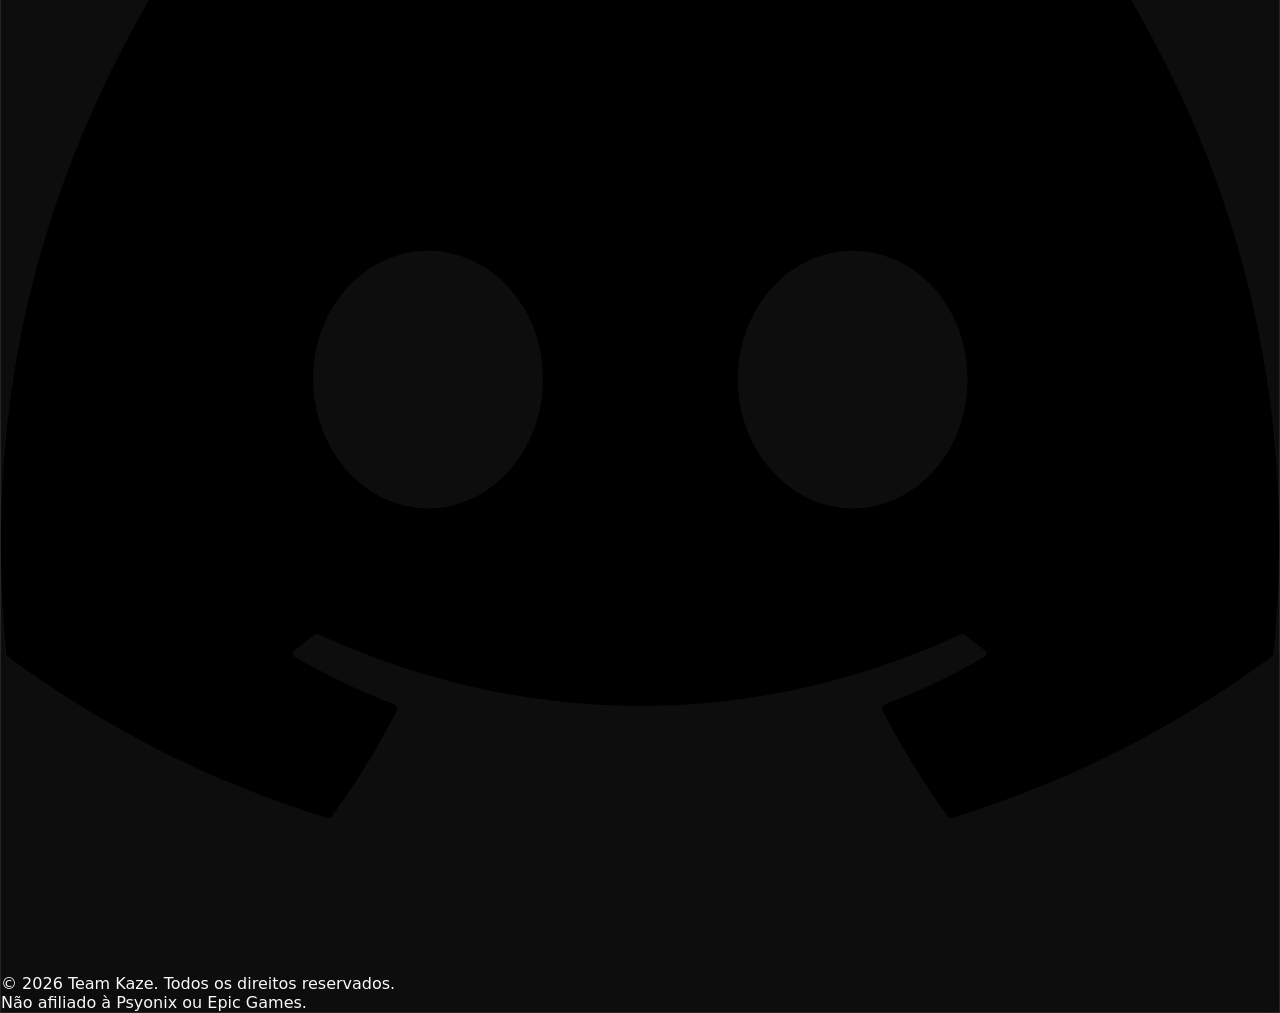
==== commit 50f6effd: "Update Playersss" ====
--- a/index.html
+++ b/index.html
@@ -747,11 +747,11 @@
                 <div class="p-5 flex-grow flex flex-col">
                     <div class="flex justify-between items-start mb-3">
                         <div>
-                            <h3 class="text-xl font-bold uppercase leading-none mb-1">FkNx</h3>
+                            <h3 class="text-xl font-bold uppercase leading-none mb-1">Nx</h3>
                             <p class="text-purple-400 text-xs font-medium">Grand Champion 1</p>
                         </div>
                         <div class="text-right">
-                            <div class="text-xl font-bold text-green-400 leading-none">????</div>
+                            <div class="text-xl font-bold text-green-400 leading-none">1454</div>
                             <div class="text-[10px] text-gray-400 mt-1">MMR</div>
                         </div>
                     </div>
@@ -761,11 +761,11 @@
                     <div class="flex justify-between text-xs mt-auto pt-3 border-t border-gray-700/50">
                         <div>
                             <div class="text-gray-400 mb-0.5">Max Resets</div>
-                            <div class="font-bold text-white text-sm">???? seguidos</div>
-                        </div>
-                        <div class="text-right">
-                            <div class="text-gray-400 mb-0.5">FS Wins</div>
-                            <div class="font-bold text-white text-sm">????</div>
+                            <div class="font-bold text-white text-sm">13 seguidos</div>
+                        </div>
+                        <div class="text-right">
+                            <div class="text-gray-400 mb-0.5">Max Mustys</div>
+                            <div class="font-bold text-white text-sm">6 seguidos</div>
                         </div>
                     </div>
                 </div>
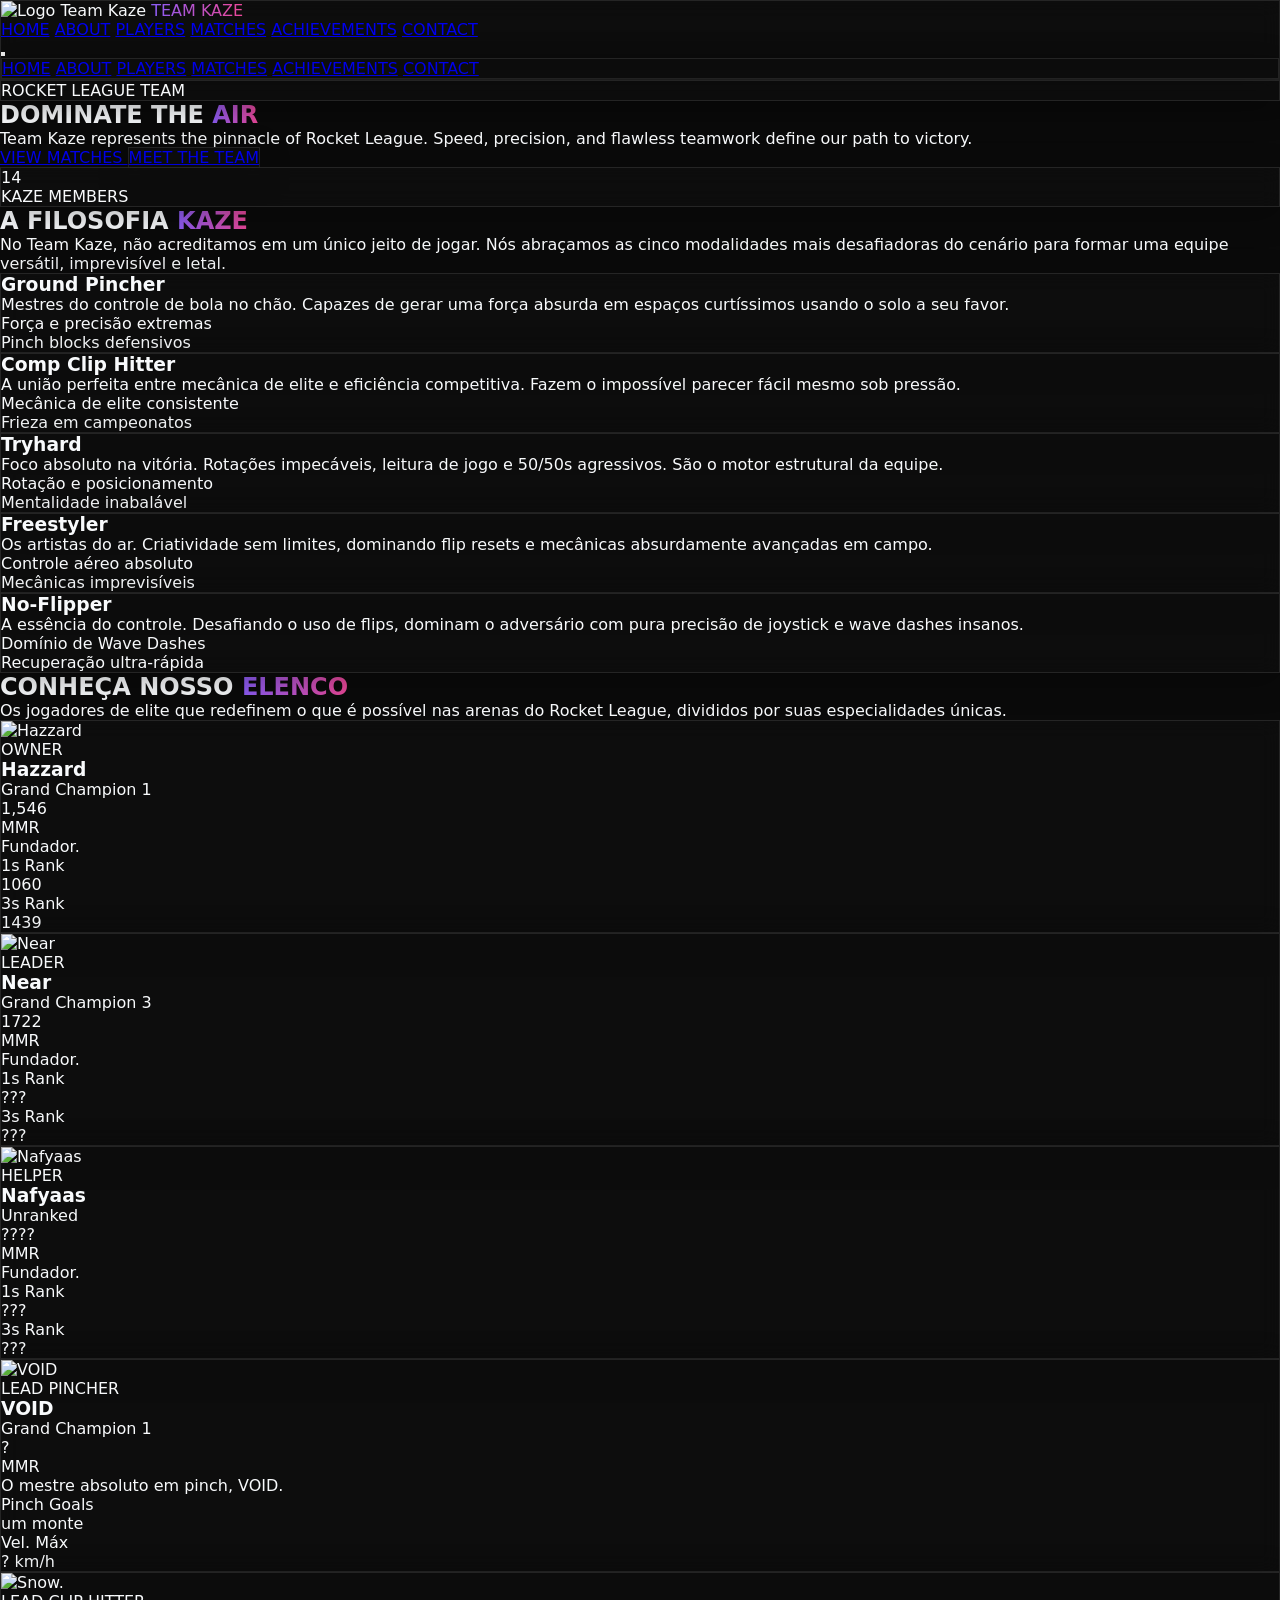
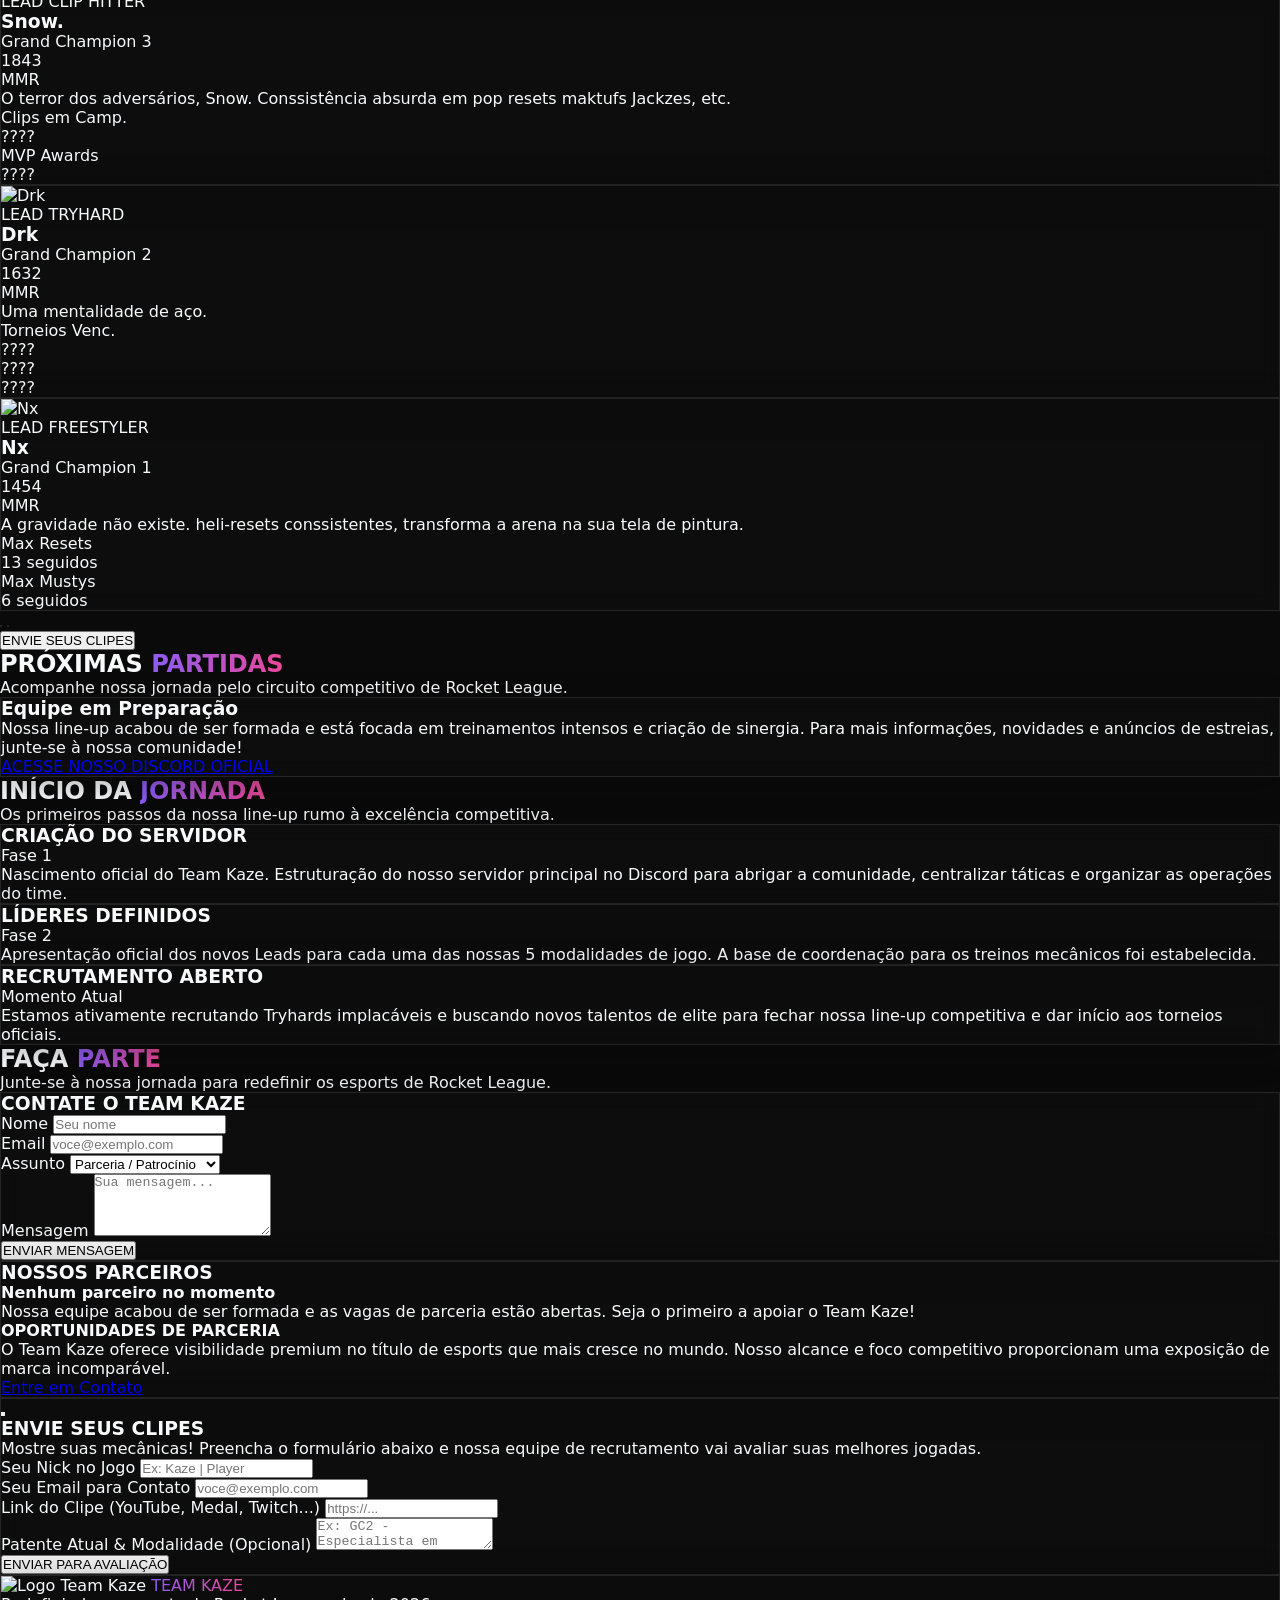
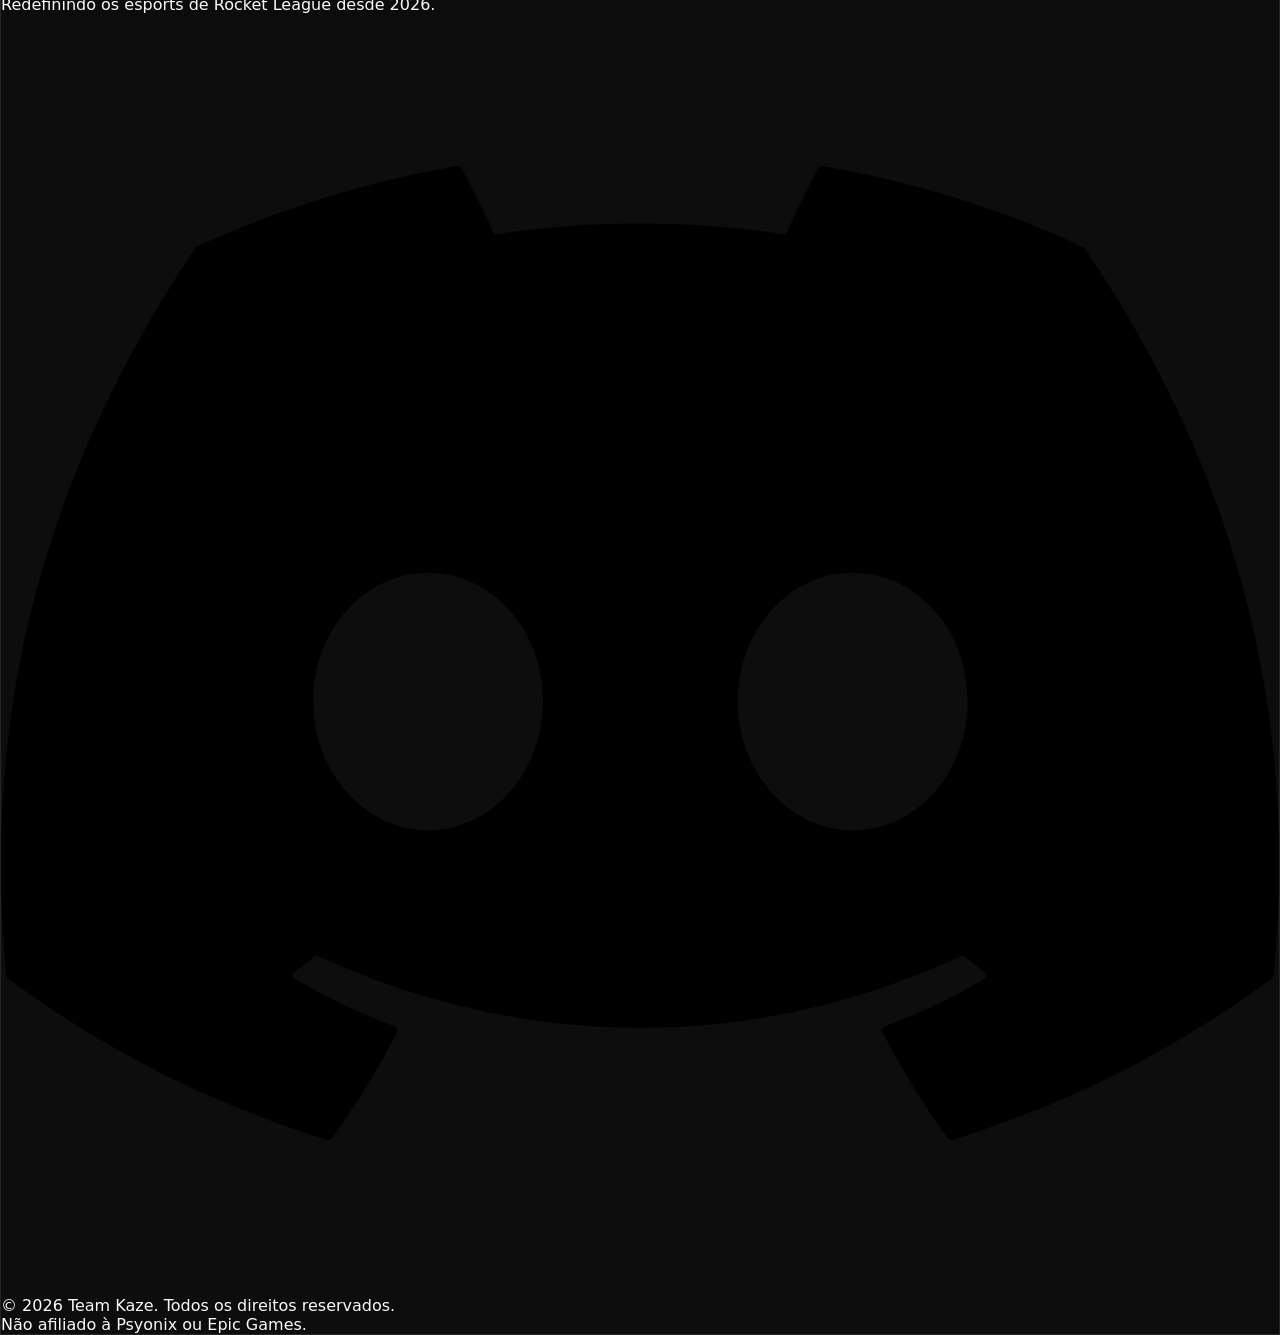
==== commit d3ed36cb: "up index" ====
--- a/index.html
+++ b/index.html
@@ -1,5 +1,5 @@
 <!DOCTYPE html>
-<html lang="en">
+<html lang="pt-BR">
 <head>
     <meta charset="UTF-8">
     <meta name="viewport" content="width=device-width, initial-scale=1.0">
@@ -8,8 +8,9 @@
     <!-- Tailwind CSS -->
     <script src="https://cdn.tailwindcss.com"></script>
     
-    <!-- Lucide Icons -->
+    <!-- Lucide Icons & FontAwesome -->
     <script src="https://unpkg.com/lucide@latest"></script>
+    <link rel="stylesheet" href="https://cdnjs.cloudflare.com/ajax/libs/font-awesome/6.4.0/css/all.min.css">
     
     <!-- AOS Library for Scroll Animations -->
     <link rel="stylesheet" href="https://cdnjs.cloudflare.com/ajax/libs/aos/2.3.4/aos.css">
@@ -17,6 +18,9 @@
     
     <!-- Particles.js for Animated Background -->
     <script src="https://cdn.jsdelivr.net/npm/particles.js@2.0.0/particles.min.js"></script>
+
+    
+    
     
     <!-- Custom Styles -->
     <style>
@@ -104,6 +108,7 @@
         /* Custom scrollbar */
         ::-webkit-scrollbar {
             width: 8px;
+            height: 8px;
         }
         
         ::-webkit-scrollbar-track {
@@ -132,6 +137,15 @@
         
         .float-animation {
             animation: float 5s infinite ease-in-out;
+        }
+        
+        /* Hide scrollbar for slider but keep functionality */
+        .hide-scrollbar::-webkit-scrollbar {
+            display: none;
+        }
+        .hide-scrollbar {
+            -ms-overflow-style: none;
+            scrollbar-width: none;
         }
     </style>
 </head>
@@ -143,15 +157,14 @@
     <nav class="glassmorphism fixed top-0 left-0 right-0 z-50 py-4 px-6 md:px-12">
         <div class="container mx-auto flex justify-between items-center">
             <!-- Logo -->
-            <!-- Logo -->
-<div class="flex items-center space-x-3">
-    <img 
-        src="https://image2url.com/r2/default/images/1773288125769-97fa1340-566f-45ab-bc1f-33ce7573297d.png" 
-        alt="Logo Team Kaze"
-        class="w-10 h-10 object-contain"
-    >
-    <span class="text-2xl font-bold gradient-text">TEAM KAZE</span>
-</div>
+            <div class="flex items-center space-x-3">
+                <img 
+                    src="https://image2url.com/r2/default/images/1773288125769-97fa1340-566f-45ab-bc1f-33ce7573297d.png" 
+                    alt="Logo Team Kaze"
+                    class="w-10 h-10 object-contain"
+                >
+                <span class="text-2xl font-bold gradient-text">TEAM KAZE</span>
+            </div>
             
             <!-- Desktop Menu -->
             <div class="hidden md:flex space-x-8">
@@ -209,11 +222,9 @@
             </div>
             
             <!-- Animated Stats -->
-                <div class="glassmorphism p-6 rounded-xl hover-lift" data-aos="fade-up" data-aos-delay="200">
-                    <div class="text-4xl font-bold text-purple-400 mb-2">18</div>
-                    <div class="text-gray-400">KAZE MEMBERS</div>
-                </div>
-                </div>
+            <div class="glassmorphism p-6 rounded-xl hover-lift max-w-[200px] mx-auto mt-12" data-aos="fade-up" data-aos-delay="200">
+                <div class="text-4xl font-bold text-purple-400 mb-2">18</div>
+                <div class="text-gray-400 text-sm font-bold tracking-wider">KAZE MEMBERS</div>
             </div>
         </div>
         
@@ -224,739 +235,493 @@
     
     <!-- About Team Section -->
     <section id="about" class="py-20 relative">
-    <div class="container mx-auto px-6 md:px-12">
-        <div class="text-center mb-16" data-aos="fade-up">
-            <h2 class="text-4xl md:text-5xl font-bold mb-6">A FILOSOFIA <span class="gradient-text">KAZE</span></h2>
-            <p class="text-xl text-gray-300 max-w-3xl mx-auto">
-                No Team Kaze, não acreditamos em um único jeito de jogar. Nós abraçamos as cinco modalidades mais desafiadoras do cenário para formar uma equipe versátil, imprevisível e letal.
-            </p>
+        <div class="container mx-auto px-6 md:px-12">
+            <div class="text-center mb-16" data-aos="fade-up">
+                <h2 class="text-4xl md:text-5xl font-bold mb-6">A FILOSOFIA <span class="gradient-text">KAZE</span></h2>
+                <p class="text-xl text-gray-300 max-w-3xl mx-auto">
+                    No Team Kaze, não acreditamos em um único jeito de jogar. Nós abraçamos as cinco modalidades mais desafiadoras do cenário para formar uma equipe versátil, imprevisível e letal.
+                </p>
+            </div>
+            
+            <div class="grid md:grid-cols-2 lg:grid-cols-3 gap-8 items-stretch">
+                <!-- Ground Pincher -->
+                <div data-aos="fade-up" data-aos-delay="100">
+                    <div class="glassmorphism p-8 rounded-2xl hover-lift h-full flex flex-col">
+                        <div class="flex items-center gap-4 mb-6">
+                            <div class="w-12 h-12 rounded-full bg-gradient-to-r from-cyan-600 to-blue-600 flex items-center justify-center shrink-0">
+                                <i data-lucide="minimize-2" class="w-6 h-6 text-white"></i>
+                            </div>
+                            <h3 class="text-2xl font-bold">Ground Pincher</h3>
+                        </div>
+                        <p class="text-gray-300 mb-6 flex-grow">
+                            Mestres do controle de bola no chão. Capazes de gerar uma força absurda em espaços curtíssimos usando o solo a seu favor.
+                        </p>
+                        <ul class="space-y-3">
+                            <li class="flex items-center gap-3">
+                                <i data-lucide="check-circle" class="w-5 h-5 text-cyan-400"></i>
+                                <span>Força e precisão extremas</span>
+                            </li>
+                            <li class="flex items-center gap-3">
+                                <i data-lucide="check-circle" class="w-5 h-5 text-cyan-400"></i>
+                                <span>Pinch blocks defensivos</span>
+                            </li>
+                        </ul>
+                    </div>
+                </div>
+                
+                <!-- Competitive Clip Hitter -->
+                <div data-aos="fade-up" data-aos-delay="200">
+                    <div class="glassmorphism p-8 rounded-2xl hover-lift h-full flex flex-col">
+                        <div class="flex items-center gap-4 mb-6">
+                            <div class="w-12 h-12 rounded-full bg-gradient-to-r from-blue-600 to-indigo-600 flex items-center justify-center shrink-0">
+                                <i data-lucide="zap" class="w-6 h-6 text-white"></i>
+                            </div>
+                            <h3 class="text-2xl font-bold">Comp Clip Hitter</h3>
+                        </div>
+                        <p class="text-gray-300 mb-6 flex-grow">
+                            A união perfeita entre mecânica de elite e eficiência competitiva. Fazem o impossível parecer fácil mesmo sob pressão.
+                        </p>
+                        <ul class="space-y-3">
+                            <li class="flex items-center gap-3">
+                                <i data-lucide="check-circle" class="w-5 h-5 text-blue-400"></i>
+                                <span>Mecânica de elite consistente</span>
+                            </li>
+                            <li class="flex items-center gap-3">
+                                <i data-lucide="check-circle" class="w-5 h-5 text-blue-400"></i>
+                                <span>Frieza em campeonatos</span>
+                            </li>
+                        </ul>
+                    </div>
+                </div>
+
+                <!-- Tryhard -->
+                <div data-aos="fade-up" data-aos-delay="300">
+                    <div class="glassmorphism p-8 rounded-2xl hover-lift h-full flex flex-col">
+                        <div class="flex items-center gap-4 mb-6">
+                            <div class="w-12 h-12 rounded-full bg-gradient-to-r from-red-600 to-orange-600 flex items-center justify-center shrink-0">
+                                <i data-lucide="flame" class="w-6 h-6 text-white"></i>
+                            </div>
+                            <h3 class="text-2xl font-bold">Tryhard</h3>
+                        </div>
+                        <p class="text-gray-300 mb-6 flex-grow">
+                            Foco absoluto na vitória. Rotações impecáveis, leitura de jogo e 50/50s agressivos. São o motor estrutural da equipe.
+                        </p>
+                        <ul class="space-y-3">
+                            <li class="flex items-center gap-3">
+                                <i data-lucide="check-circle" class="w-5 h-5 text-red-400"></i>
+                                <span>Rotação e posicionamento</span>
+                            </li>
+                            <li class="flex items-center gap-3">
+                                <i data-lucide="check-circle" class="w-5 h-5 text-red-400"></i>
+                                <span>Mentalidade inabalável</span>
+                            </li>
+                        </ul>
+                    </div>
+                </div>
+
+                <!-- Freestyler -->
+                <div data-aos="fade-up" data-aos-delay="400">
+                    <div class="glassmorphism p-8 rounded-2xl hover-lift h-full flex flex-col">
+                        <div class="flex items-center gap-4 mb-6">
+                            <div class="w-12 h-12 rounded-full bg-gradient-to-r from-purple-600 to-pink-600 flex items-center justify-center shrink-0">
+                                <i data-lucide="rocket" class="w-6 h-6 text-white"></i>
+                            </div>
+                            <h3 class="text-2xl font-bold">Freestyler</h3>
+                        </div>
+                        <p class="text-gray-300 mb-6 flex-grow">
+                            Os artistas do ar. Criatividade sem limites, dominando flip resets e mecânicas absurdamente avançadas em campo.
+                        </p>
+                        <ul class="space-y-3">
+                            <li class="flex items-center gap-3">
+                                <i data-lucide="check-circle" class="w-5 h-5 text-purple-400"></i>
+                                <span>Controle aéreo absoluto</span>
+                            </li>
+                            <li class="flex items-center gap-3">
+                                <i data-lucide="check-circle" class="w-5 h-5 text-purple-400"></i>
+                                <span>Mecânicas imprevisíveis</span>
+                            </li>
+                        </ul>
+                    </div>
+                </div>
+
+                <!-- No-Flipper -->
+                <div data-aos="fade-up" data-aos-delay="500" class="md:col-span-2 lg:col-span-1">
+                    <div class="glassmorphism p-8 rounded-2xl hover-lift h-full flex flex-col">
+                        <div class="flex items-center gap-4 mb-6">
+                            <div class="w-12 h-12 rounded-full bg-gradient-to-r from-emerald-600 to-teal-600 flex items-center justify-center shrink-0">
+                                <i data-lucide="gamepad-2" class="w-6 h-6 text-white"></i>
+                            </div>
+                            <h3 class="text-2xl font-bold">No-Flipper</h3>
+                        </div>
+                        <p class="text-gray-300 mb-6 flex-grow">
+                            A essência do controle. Desafiando o uso de flips, dominam o adversário com pura precisão de joystick e wave dashes insanos.
+                        </p>
+                        <ul class="space-y-3">
+                            <li class="flex items-center gap-3">
+                                <i data-lucide="check-circle" class="w-5 h-5 text-emerald-400"></i>
+                                <span>Domínio de Wave Dashes</span>
+                            </li>
+                            <li class="flex items-center gap-3">
+                                <i data-lucide="check-circle" class="w-5 h-5 text-emerald-400"></i>
+                                <span>Recuperação ultra-rápida</span>
+                            </li>
+                        </ul>
+                    </div>
+                </div>
+            </div>
         </div>
-        
-        <div class="grid md:grid-cols-2 lg:grid-cols-3 gap-8 items-stretch">
-            <!-- Ground Pincher -->
-            <div data-aos="fade-up" data-aos-delay="100">
-                <div class="glassmorphism p-8 rounded-2xl hover-lift h-full flex flex-col">
-                    <div class="flex items-center gap-4 mb-6">
-                        <div class="w-12 h-12 rounded-full bg-gradient-to-r from-cyan-600 to-blue-600 flex items-center justify-center shrink-0">
-                            <i data-lucide="minimize-2" class="w-6 h-6 text-white"></i>
-                        </div>
-                        <h3 class="text-2xl font-bold">Ground Pincher</h3>
-                    </div>
-                    <p class="text-gray-300 mb-6 flex-grow">
-                        Mestres do controle de bola no chão. Capazes de gerar uma força absurda em espaços curtíssimos usando o solo a seu favor.
-                    </p>
-                    <ul class="space-y-3">
-                        <li class="flex items-center gap-3">
-                            <i data-lucide="check-circle" class="w-5 h-5 text-cyan-400"></i>
-                            <span>Força e precisão extremas</span>
-                        </li>
-                        <li class="flex items-center gap-3">
-                            <i data-lucide="check-circle" class="w-5 h-5 text-cyan-400"></i>
-                            <span>Pinch blocks defensivos</span>
-                        </li>
-                    </ul>
-                </div>
-            </div>
-            
-            <!-- Competitive Clip Hitter -->
-            <div data-aos="fade-up" data-aos-delay="200">
-                <div class="glassmorphism p-8 rounded-2xl hover-lift h-full flex flex-col">
-                    <div class="flex items-center gap-4 mb-6">
-                        <div class="w-12 h-12 rounded-full bg-gradient-to-r from-blue-600 to-indigo-600 flex items-center justify-center shrink-0">
-                            <i data-lucide="zap" class="w-6 h-6 text-white"></i>
-                        </div>
-                        <h3 class="text-2xl font-bold">Comp Clip Hitter</h3>
-                    </div>
-                    <p class="text-gray-300 mb-6 flex-grow">
-                        A união perfeita entre mecânica de elite e eficiência competitiva. Fazem o impossível parecer fácil mesmo sob pressão.
-                    </p>
-                    <ul class="space-y-3">
-                        <li class="flex items-center gap-3">
-                            <i data-lucide="check-circle" class="w-5 h-5 text-blue-400"></i>
-                            <span>Mecânica de elite consistente</span>
-                        </li>
-                        <li class="flex items-center gap-3">
-                            <i data-lucide="check-circle" class="w-5 h-5 text-blue-400"></i>
-                            <span>Frieza em campeonatos</span>
-                        </li>
-                    </ul>
-                </div>
-            </div>
-
-            <!-- Tryhard -->
-            <div data-aos="fade-up" data-aos-delay="300">
-                <div class="glassmorphism p-8 rounded-2xl hover-lift h-full flex flex-col">
-                    <div class="flex items-center gap-4 mb-6">
-                        <div class="w-12 h-12 rounded-full bg-gradient-to-r from-red-600 to-orange-600 flex items-center justify-center shrink-0">
-                            <i data-lucide="flame" class="w-6 h-6 text-white"></i>
-                        </div>
-                        <h3 class="text-2xl font-bold">Tryhard</h3>
-                    </div>
-                    <p class="text-gray-300 mb-6 flex-grow">
-                        Foco absoluto na vitória. Rotações impecáveis, leitura de jogo e 50/50s agressivos. São o motor estrutural da equipe.
-                    </p>
-                    <ul class="space-y-3">
-                        <li class="flex items-center gap-3">
-                            <i data-lucide="check-circle" class="w-5 h-5 text-red-400"></i>
-                            <span>Rotação e posicionamento</span>
-                        </li>
-                        <li class="flex items-center gap-3">
-                            <i data-lucide="check-circle" class="w-5 h-5 text-red-400"></i>
-                            <span>Mentalidade inabalável</span>
-                        </li>
-                    </ul>
-                </div>
-            </div>
-
-            <!-- Freestyler -->
-            <div data-aos="fade-up" data-aos-delay="400">
-                <div class="glassmorphism p-8 rounded-2xl hover-lift h-full flex flex-col">
-                    <div class="flex items-center gap-4 mb-6">
-                        <div class="w-12 h-12 rounded-full bg-gradient-to-r from-purple-600 to-pink-600 flex items-center justify-center shrink-0">
-                            <i data-lucide="rocket" class="w-6 h-6 text-white"></i>
-                        </div>
-                        <h3 class="text-2xl font-bold">Freestyler</h3>
-                    </div>
-                    <p class="text-gray-300 mb-6 flex-grow">
-                        Os artistas do ar. Criatividade sem limites, dominando flip resets e mecânicas absurdamente avançadas em campo.
-                    </p>
-                    <ul class="space-y-3">
-                        <li class="flex items-center gap-3">
-                            <i data-lucide="check-circle" class="w-5 h-5 text-purple-400"></i>
-                            <span>Controle aéreo absoluto</span>
-                        </li>
-                        <li class="flex items-center gap-3">
-                            <i data-lucide="check-circle" class="w-5 h-5 text-purple-400"></i>
-                            <span>Mecânicas imprevisíveis</span>
-                        </li>
-                    </ul>
-                </div>
-            </div>
-
-            <!-- No-Flipper -->
-            <div data-aos="fade-up" data-aos-delay="500" class="md:col-span-2 lg:col-span-1">
-                <div class="glassmorphism p-8 rounded-2xl hover-lift h-full flex flex-col">
-                    <div class="flex items-center gap-4 mb-6">
-                        <div class="w-12 h-12 rounded-full bg-gradient-to-r from-emerald-600 to-teal-600 flex items-center justify-center shrink-0">
-                            <i data-lucide="gamepad-2" class="w-6 h-6 text-white"></i>
-                        </div>
-                        <h3 class="text-2xl font-bold">No-Flipper</h3>
-                    </div>
-                    <p class="text-gray-300 mb-6 flex-grow">
-                        A essência do controle. Desafiando o uso de flips, dominam o adversário com pura precisão de joystick e wave dashes insanos.
-                    </p>
-                    <ul class="space-y-3">
-                        <li class="flex items-center gap-3">
-                            <i data-lucide="check-circle" class="w-5 h-5 text-emerald-400"></i>
-                            <span>Domínio de Wave Dashes</span>
-                        </li>
-                        <li class="flex items-center gap-3">
-                            <i data-lucide="check-circle" class="w-5 h-5 text-emerald-400"></i>
-                            <span>Recuperação ultra-rápida</span>
-                        </li>
-                    </ul>
-                </div>
-            </div>
-        </div>
-    </div>
-</section>
-
-    
+    </section>
+
     <!-- Players Section -->
-<section id="players" class="py-20 bg-gradient-to-b from-black to-gray-900/30">
-<!-- Wrapper centralizado com limite máximo de largura e bordas generosas -->
-<div class="max-w-7xl mx-auto px-6 md:px-16 lg:px-24">
-<div class="text-center mb-16" data-aos="fade-up">
-<h2 class="text-4xl md:text-5xl font-bold mb-6">CONHEÇA NOSSO <span class="gradient-text">ELENCO</span></h2>
-<p class="text-xl text-gray-300 max-w-3xl mx-auto">
-Os jogadores de elite que redefinem o que é possível nas arenas do Rocket League, divididos por suas especialidades únicas.
-</p>
-</div>
-
-    <!-- Players Slider - Cards Compactos e Centralizados -->
-    <div class="section-slider flex overflow-x-auto py-8 gap-6 snap-x hide-scrollbar" id="players-slider">
-        
-        <!-- ================= MODALIDADE 1: GROUND PINCHER ================= -->
-        
-        <!-- Owner -->
-
-    <div class="w-[260px] sm:w-[280px] flex-shrink-0 snap-center">
-        <div class="glassmorphism rounded-2xl overflow-hidden hover-lift h-full flex flex-col" data-aos="fade-up">
-            <div class="relative">
-                <!-- TROQUE A FOTO ABAIXO -->
-                <img src="https://image2url.com/r2/default/images/1773327472135-a922a71a-9e9f-4d82-b051-0ac200a1aaab.png" alt="Hazzard" class="w-full h-36 object-cover">
-                <!-- TAG OWNER DOURADA -->
-                <div class="absolute top-3 right-3 px-2 py-0.5 rounded-full bg-gradient-to-r from-yellow-500 to-amber-600 text-[10px] font-bold text-white shadow-[0_0_10px_rgba(245,158,11,0.5)] tracking-wider">
-                    OWNER
-                </div>
-            </div>
-            <div class="p-5 flex-grow flex flex-col">
-                <div class="flex justify-between items-start mb-3">
-                    <div>
-                        <h3 class="text-xl font-bold uppercase leading-none mb-1">Hazzard</h3>
-                        <!-- PATENTE EM DOURADO PARA COMBINAR -->
-                        <p class="text-yellow-400 text-xs font-medium">Grand Champion 1</p>
-                    </div>
-                    <div class="text-right">
-                        <div class="text-xl font-bold text-green-400 leading-none">1,546</div>
-                        <div class="text-[10px] text-gray-400 mt-1">MMR</div>
-                    </div>
-                </div>
-                <p class="text-gray-300 mb-4 flex-grow text-xs sm:text-sm leading-relaxed">
-                    Fundador.
+    <section id="players" class="py-20 bg-gradient-to-b from-black to-gray-900/30">
+        <div class="max-w-7xl mx-auto px-6 md:px-16 lg:px-24">
+            <div class="text-center mb-16" data-aos="fade-up">
+                <h2 class="text-4xl md:text-5xl font-bold mb-6">CONHEÇA NOSSO <span class="gradient-text">ELENCO</span></h2>
+                <p class="text-xl text-gray-300 max-w-3xl mx-auto">
+                    Os jogadores de elite que redefinem o que é possível nas arenas do Rocket League, divididos por suas especialidades únicas.
                 </p>
-                <div class="flex justify-between text-xs mt-auto pt-3 border-t border-gray-700/50">
-                    <div>
-                        <div class="text-gray-400 mb-0.5">1s Rank</div>
-                        <div class="font-bold text-white text-sm">1060</div>
-                    </div>
-                    <div class="text-right">
-                        <div class="text-gray-400 mb-0.5">3s Rank</div>
-                        <div class="font-bold text-white text-sm">1439</div>
-                    </div>
-                </div>
-            </div>
-        </div>
-    </div>
-
-
-
-    <!-- Leader -->
-
-<div class="w-[260px] sm:w-[280px] flex-shrink-0 snap-center">
-    <div class="glassmorphism rounded-2xl overflow-hidden hover-lift h-full flex flex-col" data-aos="fade-up">
-        <div class="relative">
-            <!-- TROQUE A FOTO ABAIXO -->
-            <img src="https://image2url.com/r2/default/images/1773329466452-c265c20d-a015-498d-a38e-3bee127dab94.png" alt="Near" class="w-full h-36 object-cover">
-            <!-- TAG Leader Laranja -->
-            <div class="absolute top-3 right-3 px-2 py-0.5 rounded-full bg-gradient-to-r from-orange-500 to-orange-600 text-[10px] font-bold text-white shadow-[0_0_10px_rgba(249,115,22,0.5)] tracking-wider">
-                LEADER
-            </div>
-        </div>
-        <div class="p-5 flex-grow flex flex-col">
-            <div class="flex justify-between items-start mb-3">
-                <div>
-                    <h3 class="text-xl font-bold uppercase leading-none mb-1">Near</h3>
-                    <!-- PATENTE EM Laranja PARA COMBINAR -->
-                    <p class="text-orange-400 text-xs font-medium">Grand Champion 3</p>
-                </div>
-                <div class="text-right">
-                    <div class="text-xl font-bold text-green-400 leading-none">1722</div>
-                    <div class="text-[10px] text-gray-400 mt-1">MMR</div>
-                </div>
-            </div>
-            <p class="text-gray-300 mb-4 flex-grow text-xs sm:text-sm leading-relaxed">
-                Fundador.
-            </p>
-            <div class="flex justify-between text-xs mt-auto pt-3 border-t border-gray-700/50">
-                <div>
-                    <div class="text-gray-400 mb-0.5">1s Rank</div>
-                    <div class="font-bold text-white text-sm">???</div>
-                </div>
-                <div class="text-right">
-                    <div class="text-gray-400 mb-0.5">3s Rank</div>
-                    <div class="font-bold text-white text-sm">???</div>
-                </div>
-            </div>
-        </div>
-    </div>
-</div>
-
-
-<!-- Helper -->
-
-<div class="w-[260px] sm:w-[280px] flex-shrink-0 snap-center">
-    <div class="glassmorphism rounded-2xl overflow-hidden hover-lift h-full flex flex-col" data-aos="fade-up">
-        <div class="relative">
-            <!-- TROQUE A FOTO ABAIXO -->
-            <img src="https://image2url.com/r2/default/images/1773330053053-af201f3e-57ab-4c24-83b2-8853e5308bf2.png" alt="Near" class="w-full h-36 object-cover">
-            <!-- TAG Helper Ciano -->
-            <div class="absolute top-3 right-3 px-2 py-0.5 rounded-full bg-gradient-to-r from-cyan-500 to-cyan-600 text-[10px] font-bold text-white shadow-[0_0_10px_rgba(249,115,22,0.5)] tracking-wider">
-                Helper
-            </div>
-        </div>
-        <div class="p-5 flex-grow flex flex-col">
-            <div class="flex justify-between items-start mb-3">
-                <div>
-                    <h3 class="text-xl font-bold uppercase leading-none mb-1">Nafyaas</h3>
-                    <!-- PATENTE EM Ciano PARA COMBINAR -->
-                    <p class="text-cyan-400 text-xs font-medium">Unranked</p>
-                </div>
-                <div class="text-right">
-                    <div class="text-xl font-bold text-green-400 leading-none">????</div>
-                    <div class="text-[10px] text-gray-400 mt-1">MMR</div>
-                </div>
-            </div>
-            <p class="text-gray-300 mb-4 flex-grow text-xs sm:text-sm leading-relaxed">
-                Fundador.
-            </p>
-            <div class="flex justify-between text-xs mt-auto pt-3 border-t border-gray-700/50">
-                <div>
-                    <div class="text-gray-400 mb-0.5">1s Rank</div>
-                    <div class="font-bold text-white text-sm">???</div>
-                </div>
-                <div class="text-right">
-                    <div class="text-gray-400 mb-0.5">3s Rank</div>
-                    <div class="font-bold text-white text-sm">???</div>
-                </div>
-            </div>
-        </div>
-    </div>
-</div>
-
-        
-        
-        <!-- Player 1: LEAD Ground Pincher -->
-        <div class="w-[260px] sm:w-[280px] flex-shrink-0 snap-center">
-            <div class="glassmorphism rounded-2xl overflow-hidden hover-lift h-full flex flex-col" data-aos="fade-up">
-                <div class="relative">
-                    <!-- TROQUE A FOTO ABAIXO -->
-                    <img src="https://image2url.com/r2/default/images/1773328501084-657baa4c-732c-43c8-958e-f9b153843df5.png" alt="AeroKz" class="w-full h-36 object-cover">
-                    <div class="absolute top-3 right-3 px-2 py-0.5 rounded-full bg-gradient-to-r from-cyan-600 to-blue-600 text-[10px] font-bold text-white shadow-lg tracking-wider">
-                        LEAD PINCHER
-                    </div>
-                </div>
-                <div class="p-5 flex-grow flex flex-col">
-                    <div class="flex justify-between items-start mb-3">
-                        <div>
-                            <h3 class="text-xl font-bold uppercase leading-none mb-1">VOID</h3>
-                            <p class="text-cyan-400 text-xs font-medium">Grand Champion 1</p>
-                        </div>
-                        <div class="text-right">
-                            <div class="text-xl font-bold text-green-400 leading-none">?</div>
-                            <div class="text-[10px] text-gray-400 mt-1">MMR</div>
-                        </div>
-                    </div>
-                    <p class="text-gray-300 mb-4 flex-grow text-xs sm:text-sm leading-relaxed">
-                        O mestre absoluto do solo, VOID.
-                    </p>
-                    <div class="flex justify-between text-xs mt-auto pt-3 border-t border-gray-700/50">
-                        <div>
-                            <div class="text-gray-400 mb-0.5">Pinch Goals</div>
-                            <div class="font-bold text-white text-sm">um monte</div>
-                        </div>
-                        <div class="text-right">
-                            <div class="text-gray-400 mb-0.5">Vel. Máx</div>
-                            <div class="font-bold text-white text-sm">? km/h</div>
-                        </div>
-                    </div>
-                </div>
-            </div>
-        </div>
-
-        <!-- Player 2: MEMBER Ground Pincher -->
-        <div class="w-[260px] sm:w-[280px] flex-shrink-0 snap-center">
-            <div class="glassmorphism rounded-2xl overflow-hidden hover-lift h-full flex flex-col" data-aos="fade-up" data-aos-delay="100">
-                <div class="relative">
-                    <img src="https://via.placeholder.com/400x300/0d1117/38bdf8?text=FOTO+TECTONIC" alt="Tectonic" class="w-full h-36 object-cover">
-                    <div class="absolute top-3 right-3 px-2 py-0.5 rounded-full border border-cyan-500 bg-cyan-900/50 text-[10px] font-bold text-cyan-100 backdrop-blur-sm tracking-wider">
-                        GROUND PINCHER
-                    </div>
-                </div>
-                <div class="p-5 flex-grow flex flex-col">
-                    <div class="flex justify-between items-start mb-3">
-                        <div>
-                            <h3 class="text-xl font-bold uppercase leading-none mb-1">????</h3>
-                            <p class="text-cyan-400 text-xs font-medium">????</p>
-                        </div>
-                        <div class="text-right">
-                            <div class="text-xl font-bold text-green-400 leading-none">????</div>
-                            <div class="text-[10px] text-gray-400 mt-1">MMR</div>
-                        </div>
-                    </div>
-                    <p class="text-gray-300 mb-4 flex-grow text-xs sm:text-sm leading-relaxed">
-                        ????
-                    </p>
-                    <div class="flex justify-between text-xs mt-auto pt-3 border-t border-gray-700/50">
-                        <div>
-                            <div class="text-gray-400 mb-0.5">????</div>
-                            <div class="font-bold text-white text-sm">????</div>
-                        </div>
-                        <div class="text-right">
-                            <div class="text-gray-400 mb-0.5">Win Rate</div>
-                            <div class="font-bold text-white text-sm">????</div>
-                        </div>
-                    </div>
-                </div>
-            </div>
-        </div>
-
-        <!-- ================= MODALIDADE 2: COMP CLIP HITTER ================= -->
-
-        <!-- Player 3: LEAD Comp Clip Hitter -->
-        <div class="w-[260px] sm:w-[280px] flex-shrink-0 snap-center">
-            <div class="glassmorphism rounded-2xl overflow-hidden hover-lift h-full flex flex-col" data-aos="fade-up" data-aos-delay="150">
-                <div class="relative">
-                    <img src="https://image2url.com/r2/default/images/1773328556379-c95a79a0-447d-49cf-9367-de2cfc78f62c.png" alt="Nexus" class="w-full h-36 object-cover">
-                    <div class="absolute top-3 right-3 px-2 py-0.5 rounded-full bg-gradient-to-r from-blue-600 to-indigo-600 text-[10px] font-bold text-white shadow-lg tracking-wider">
-                        LEAD CLIP HITTER
-                    </div>
-                </div>
-                <div class="p-5 flex-grow flex flex-col">
-                    <div class="flex justify-between items-start mb-3">
-                        <div>
-                            <h3 class="text-xl font-bold uppercase leading-none mb-1">Snow.</h3>
-                            <p class="text-blue-400 text-xs font-medium">Grand Champion 3</p>
-                        </div>
-                        <div class="text-right">
-                            <div class="text-xl font-bold text-green-400 leading-none">1843</div>
-                            <div class="text-[10px] text-gray-400 mt-1">MMR</div>
-                        </div>
-                    </div>
-                    <p class="text-gray-300 mb-4 flex-grow text-xs sm:text-sm leading-relaxed">
-                        O terror dos adversários, Snow. Conssistência absurda em pop resets maktufs Jackzes, etc.
-                    </p>
-                    <div class="flex justify-between text-xs mt-auto pt-3 border-t border-gray-700/50">
-                        <div>
-                            <div class="text-gray-400 mb-0.5">Clips em Camp.</div>
-                            <div class="font-bold text-white text-sm">????</div>
-                        </div>
-                        <div class="text-right">
-                            <div class="text-gray-400 mb-0.5">MVP Awards</div>
-                            <div class="font-bold text-white text-sm">????</div>
-                        </div>
-                    </div>
-                </div>
-            </div>
-        </div>
-
-        <!-- Player 4: MEMBER Comp Clip Hitter -->
-        <div class="w-[260px] sm:w-[280px] flex-shrink-0 snap-center">
-            <div class="glassmorphism rounded-2xl overflow-hidden hover-lift h-full flex flex-col" data-aos="fade-up" data-aos-delay="200">
-                <div class="relative">
-                    <img src="https://via.placeholder.com/400x300/0d1117/6366f1?text=FOTO+VIBE" alt="Vibe" class="w-full h-36 object-cover">
-                    <div class="absolute top-3 right-3 px-2 py-0.5 rounded-full border border-blue-500 bg-blue-900/50 text-[10px] font-bold text-blue-100 backdrop-blur-sm tracking-wider">
-                        COMP CLIP HITTER
-                    </div>
-                </div>
-                <div class="p-5 flex-grow flex flex-col">
-                    <div class="flex justify-between items-start mb-3">
-                        <div>
-                            <h3 class="text-xl font-bold uppercase leading-none mb-1">????</h3>
-                            <p class="text-blue-400 text-xs font-medium">????</p>
-                        </div>
-                        <div class="text-right">
-                            <div class="text-xl font-bold text-green-400 leading-none">????</div>
-                            <div class="text-[10px] text-gray-400 mt-1">MMR</div>
-                        </div>
-                    </div>
-                    <p class="text-gray-300 mb-4 flex-grow text-xs sm:text-sm leading-relaxed">
-                        ????
-                    </p>
-                    <div class="flex justify-between text-xs mt-auto pt-3 border-t border-gray-700/50">
-                        <div>
-                            <div class="text-gray-400 mb-0.5">Double Taps</div>
-                            <div class="font-bold text-white text-sm">????</div>
-                        </div>
-                        <div class="text-right">
-                            <div class="text-gray-400 mb-0.5">Shot Acc %</div>
-                            <div class="font-bold text-white text-sm">????</div>
-                        </div>
-                    </div>
-                </div>
-            </div>
-        </div>
-
-        <!-- ================= MODALIDADE 3: TRYHARD ================= -->
-
-        <!-- Player 5: LEAD Tryhard -->
-        <div class="w-[260px] sm:w-[280px] flex-shrink-0 snap-center">
-            <div class="glassmorphism rounded-2xl overflow-hidden hover-lift h-full flex flex-col" data-aos="fade-up" data-aos-delay="250">
-                <div class="relative">
-                    <img src="https://image2url.com/r2/default/images/1773328613171-c68d37bf-79a2-46ae-a2e6-20e991040b45.png" alt="Vanguard" class="w-full h-36 object-cover">
-                    <div class="absolute top-3 right-3 px-2 py-0.5 rounded-full bg-gradient-to-r from-red-600 to-orange-600 text-[10px] font-bold text-white shadow-lg tracking-wider">
-                        LEAD TRYHARD
-                    </div>
-                </div>
-                <div class="p-5 flex-grow flex flex-col">
-                    <div class="flex justify-between items-start mb-3">
-                        <div>
-                            <h3 class="text-xl font-bold uppercase leading-none mb-1">Drk</h3>
-                            <p class="text-red-400 text-xs font-medium">Grand Champion 2</p>
-                        </div>
-                        <div class="text-right">
-                            <div class="text-xl font-bold text-green-400 leading-none">????</div>
-                            <div class="text-[10px] text-gray-400 mt-1">MMR</div>
-                        </div>
-                    </div>
-                    <p class="text-gray-300 mb-4 flex-grow text-xs sm:text-sm leading-relaxed">
-                        Uma mentalidade de aço.
-                    </p>
-                    <div class="flex justify-between text-xs mt-auto pt-3 border-t border-gray-700/50">
-                        <div>
-                            <div class="text-gray-400 mb-0.5">Torneios Venc.</div>
-                            <div class="font-bold text-white text-sm">????</div>
-                        </div>
-                        <div class="text-right">
-                            <div class="text-gray-400 mb-0.5">????</div>
-                            <div class="font-bold text-white text-sm">????</div>
-                        </div>
-                    </div>
-                </div>
-            </div>
-        </div>
-
-        <!-- Player 6: MEMBER Tryhard -->
-        <div class="w-[260px] sm:w-[280px] flex-shrink-0 snap-center">
-            <div class="glassmorphism rounded-2xl overflow-hidden hover-lift h-full flex flex-col" data-aos="fade-up" data-aos-delay="300">
-                <div class="relative">
-                    <img src="https://via.placeholder.com/400x300/0d1117/ef4444?text=FOTO+ECHO" alt="Echo" class="w-full h-36 object-cover">
-                    <div class="absolute top-3 right-3 px-2 py-0.5 rounded-full border border-red-500 bg-red-900/50 text-[10px] font-bold text-red-100 backdrop-blur-sm tracking-wider">
-                        TRYHARD
-                    </div>
-                </div>
-                <div class="p-5 flex-grow flex flex-col">
-                    <div class="flex justify-between items-start mb-3">
-                        <div>
-                            <h3 class="text-xl font-bold uppercase leading-none mb-1">????</h3>
-                            <p class="text-red-400 text-xs font-medium">????</p>
-                        </div>
-                        <div class="text-right">
-                            <div class="text-xl font-bold text-green-400 leading-none">????</div>
-                            <div class="text-[10px] text-gray-400 mt-1">MMR</div>
-                        </div>
-                    </div>
-                    <p class="text-gray-300 mb-4 flex-grow text-xs sm:text-sm leading-relaxed">
-                        ????
-                    </p>
-                    <div class="flex justify-between text-xs mt-auto pt-3 border-t border-gray-700/50">
-                        <div>
-                            <div class="text-gray-400 mb-0.5">Epic Saves</div>
-                            <div class="font-bold text-white text-sm">????</div>
-                        </div>
-                        <div class="text-right">
-                            <div class="text-gray-400 mb-0.5">Playtime</div>
-                            <div class="font-bold text-white text-sm">????h</div>
-                        </div>
-                    </div>
-                </div>
-            </div>
-        </div>
-
-        <!-- ================= MODALIDADE 4: FREESTYLER ================= -->
-
-        <!-- Player 7: LEAD Freestyler -->
-        <div class="w-[260px] sm:w-[280px] flex-shrink-0 snap-center">
-            <div class="glassmorphism rounded-2xl overflow-hidden hover-lift h-full flex flex-col" data-aos="fade-up" data-aos-delay="350">
-                <div class="relative">
-                    <img src="https://image2url.com/r2/default/images/1773328440679-b90a9387-8722-453a-bf86-22ea309f8801.png" alt="Zenith" class="w-full h-36 object-cover">
-                    <div class="absolute top-3 right-3 px-2 py-0.5 rounded-full bg-gradient-to-r from-purple-600 to-pink-600 text-[10px] font-bold text-white shadow-lg tracking-wider">
-                        LEAD FREESTYLER
-                    </div>
-                </div>
-                <div class="p-5 flex-grow flex flex-col">
-                    <div class="flex justify-between items-start mb-3">
-                        <div>
-                            <h3 class="text-xl font-bold uppercase leading-none mb-1">Nx</h3>
-                            <p class="text-purple-400 text-xs font-medium">Grand Champion 1</p>
-                        </div>
-                        <div class="text-right">
-                            <div class="text-xl font-bold text-green-400 leading-none">1454</div>
-                            <div class="text-[10px] text-gray-400 mt-1">MMR</div>
-                        </div>
-                    </div>
-                    <p class="text-gray-300 mb-4 flex-grow text-xs sm:text-sm leading-relaxed">
-                        A gravidade não existe. heli-resets conssistentes, transforma a arena na sua tela de pintura.
-                    </p>
-                    <div class="flex justify-between text-xs mt-auto pt-3 border-t border-gray-700/50">
-                        <div>
-                            <div class="text-gray-400 mb-0.5">Max Resets</div>
-                            <div class="font-bold text-white text-sm">13 seguidos</div>
-                        </div>
-                        <div class="text-right">
-                            <div class="text-gray-400 mb-0.5">Max Mustys</div>
-                            <div class="font-bold text-white text-sm">6 seguidos</div>
-                        </div>
-                    </div>
-                </div>
-            </div>
-        </div>
-
-        <!-- Player 8: MEMBER Freestyler -->
-        <div class="w-[260px] sm:w-[280px] flex-shrink-0 snap-center">
-            <div class="glassmorphism rounded-2xl overflow-hidden hover-lift h-full flex flex-col" data-aos="fade-up" data-aos-delay="400">
-                <div class="relative">
-                    <img src="https://via.placeholder.com/400x300/0d1117/a855f7?text=FOTO+FLOW" alt="Flow" class="w-full h-36 object-cover">
-                    <div class="absolute top-3 right-3 px-2 py-0.5 rounded-full border border-purple-500 bg-purple-900/50 text-[10px] font-bold text-purple-100 backdrop-blur-sm tracking-wider">
-                        FREESTYLER
-                    </div>
-                </div>
-                <div class="p-5 flex-grow flex flex-col">
-                    <div class="flex justify-between items-start mb-3">
-                        <div>
-                            <h3 class="text-xl font-bold uppercase leading-none mb-1">????</h3>
-                            <p class="text-purple-400 text-xs font-medium">????</p>
-                        </div>
-                        <div class="text-right">
-                            <div class="text-xl font-bold text-green-400 leading-none">????</div>
-                            <div class="text-[10px] text-gray-400 mt-1">MMR</div>
-                        </div>
-                    </div>
-                    <p class="text-gray-300 mb-4 flex-grow text-xs sm:text-sm leading-relaxed">
-                        ????
-                    </p>
-                    <div class="flex justify-between text-xs mt-auto pt-3 border-t border-gray-700/50">
-                        <div>
-                            <div class="text-gray-400 mb-0.5">Air Time</div>
-                            <div class="font-bold text-white text-sm">????</div>
-                        </div>
-                        <div class="text-right">
-                            <div class="text-gray-400 mb-0.5">Mustys</div>
-                            <div class="font-bold text-white text-sm">????+</div>
-                        </div>
-                    </div>
-                </div>
-            </div>
-        </div>
-
-        <!-- ================= MODALIDADE 5: NO-FLIPPER ================= -->
-
-        <!-- Player 9: LEAD No-Flipper -->
-        <div class="w-[260px] sm:w-[280px] flex-shrink-0 snap-center">
-            <div class="glassmorphism rounded-2xl overflow-hidden hover-lift h-full flex flex-col" data-aos="fade-up" data-aos-delay="450">
-                <div class="relative">
-                    <img src="https://via.placeholder.com/400x300/0d1117/10b981?text=FOTO+STATIC" alt="Static" class="w-full h-36 object-cover">
-                    <div class="absolute top-3 right-3 px-2 py-0.5 rounded-full bg-gradient-to-r from-emerald-600 to-teal-600 text-[10px] font-bold text-white shadow-lg tracking-wider">
-                        LEAD NO-FLIPPER
-                    </div>
-                </div>
-                <div class="p-5 flex-grow flex flex-col">
-                    <div class="flex justify-between items-start mb-3">
-                        <div>
-                            <h3 class="text-xl font-bold uppercase leading-none mb-1">????</h3>
-                            <p class="text-emerald-400 text-xs font-medium">????</p>
-                        </div>
-                        <div class="text-right">
-                            <div class="text-xl font-bold text-green-400 leading-none">????</div>
-                            <div class="text-[10px] text-gray-400 mt-1">MMR</div>
-                        </div>
-                    </div>
-                    <p class="text-gray-300 mb-4 flex-grow text-xs sm:text-sm leading-relaxed">
-                        ????
-                    </p>
-                    <div class="flex justify-between text-xs mt-auto pt-3 border-t border-gray-700/50">
-                        <div>
-                            <div class="text-gray-400 mb-0.5">Wave Dashes</div>
-                            <div class="font-bold text-white text-sm">Incontáveis</div>
-                        </div>
-                        <div class="text-right">
-                            <div class="text-gray-400 mb-0.5">????</div>
-                            <div class="font-bold text-white text-sm">????</div>
-                        </div>
-                    </div>
-                </div>
-            </div>
-        </div>
-
-        <!-- Player 10: MEMBER No-Flipper -->
-        <div class="w-[260px] sm:w-[280px] flex-shrink-0 snap-center">
-            <div class="glassmorphism rounded-2xl overflow-hidden hover-lift h-full flex flex-col" data-aos="fade-up" data-aos-delay="500">
-                <div class="relative">
-                    <img src="https://via.placeholder.com/400x300/0d1117/10b981?text=FOTO+DRIFT" alt="Drift" class="w-full h-36 object-cover">
-                    <div class="absolute top-3 right-3 px-2 py-0.5 rounded-full border border-emerald-500 bg-emerald-900/50 text-[10px] font-bold text-emerald-100 backdrop-blur-sm tracking-wider">
-                        NO-FLIPPER
-                    </div>
-                </div>
-                <div class="p-5 flex-grow flex flex-col">
-                    <div class="flex justify-between items-start mb-3">
-                        <div>
-                            <h3 class="text-xl font-bold uppercase leading-none mb-1">????</h3>
-                            <p class="text-emerald-400 text-xs font-medium">????</p>
-                        </div>
-                        <div class="text-right">
-                            <div class="text-xl font-bold text-green-400 leading-none">????</div>
-                            <div class="text-[10px] text-gray-400 mt-1">MMR</div>
-                        </div>
-                    </div>
-                    <p class="text-gray-300 mb-4 flex-grow text-xs sm:text-sm leading-relaxed">
-                        ????
-                    </p>
-                    <div class="flex justify-between text-xs mt-auto pt-3 border-t border-gray-700/50">
-                        <div>
-                            <div class="text-gray-400 mb-0.5">????</div>
-                            <div class="font-bold text-white text-sm">????</div>
-                        </div>
-                        <div class="text-right">
-                            <div class="text-gray-400 mb-0.5">????</div>
-                            <div class="font-bold text-white text-sm">????</div>
-                        </div>
-                    </div>
-                </div>
-            </div>
-        </div>
-
-    </div>
-</div>
-
-
-</section>
+            </div>
+
+
+            
+            <!-- Players Slider - Cards Compactos e Centralizados -->
+            <div class="section-slider flex overflow-x-auto py-8 gap-6 snap-x hide-scrollbar" id="players-slider">
+                
+                <!-- Owner -->
+                <div class="w-[260px] sm:w-[280px] flex-shrink-0 snap-center">
+                    <div class="glassmorphism rounded-2xl overflow-hidden hover-lift h-full flex flex-col" data-aos="fade-up">
+                        <div class="relative">
+                            <img src="https://image2url.com/r2/default/images/1773327472135-a922a71a-9e9f-4d82-b051-0ac200a1aaab.png" alt="Hazzard" class="w-full h-36 object-cover">
+                            <!-- TAG OWNER DOURADA -->
+                            <div class="absolute top-3 right-3 px-2 py-0.5 rounded-full bg-gradient-to-r from-yellow-500 to-amber-600 text-[10px] font-bold text-white shadow-[0_0_10px_rgba(245,158,11,0.5)] tracking-wider">
+                                OWNER
+                            </div>
+                        </div>
+                        <div class="p-5 flex-grow flex flex-col">
+                            <div class="flex justify-between items-start mb-3">
+                                <div>
+                                    <h3 class="text-xl font-bold uppercase leading-none mb-1">Hazzard</h3>
+                                    <p class="text-yellow-400 text-xs font-medium">Grand Champion 1</p>
+                                </div>
+                                <div class="text-right">
+                                    <div class="text-xl font-bold text-green-400 leading-none">1,546</div>
+                                    <div class="text-[10px] text-gray-400 mt-1">MMR</div>
+                                </div>
+                            </div>
+                            <p class="text-gray-300 mb-4 flex-grow text-xs sm:text-sm leading-relaxed">
+                                Fundador.
+                            </p>
+                            <div class="flex justify-between text-xs mt-auto pt-3 border-t border-gray-700/50">
+                                <div>
+                                    <div class="text-gray-400 mb-0.5">1s Rank</div>
+                                    <div class="font-bold text-white text-sm">1060</div>
+                                </div>
+                                <div class="text-right">
+                                    <div class="text-gray-400 mb-0.5">3s Rank</div>
+                                    <div class="font-bold text-white text-sm">1439</div>
+                                </div>
+                            </div>
+                        </div>
+                    </div>
+                </div>
+
+                <!-- Leader -->
+                <div class="w-[260px] sm:w-[280px] flex-shrink-0 snap-center">
+                    <div class="glassmorphism rounded-2xl overflow-hidden hover-lift h-full flex flex-col" data-aos="fade-up" data-aos-delay="100">
+                        <div class="relative">
+                            <img src="https://image2url.com/r2/default/images/1773329466452-c265c20d-a015-498d-a38e-3bee127dab94.png" alt="Near" class="w-full h-36 object-cover">
+                            <div class="absolute top-3 right-3 px-2 py-0.5 rounded-full bg-gradient-to-r from-orange-500 to-orange-600 text-[10px] font-bold text-white shadow-[0_0_10px_rgba(249,115,22,0.5)] tracking-wider">
+                                LEADER
+                            </div>
+                        </div>
+                        <div class="p-5 flex-grow flex flex-col">
+                            <div class="flex justify-between items-start mb-3">
+                                <div>
+                                    <h3 class="text-xl font-bold uppercase leading-none mb-1">Near</h3>
+                                    <p class="text-orange-400 text-xs font-medium">Grand Champion 3</p>
+                                </div>
+                                <div class="text-right">
+                                    <div class="text-xl font-bold text-green-400 leading-none">1722</div>
+                                    <div class="text-[10px] text-gray-400 mt-1">MMR</div>
+                                </div>
+                            </div>
+                            <p class="text-gray-300 mb-4 flex-grow text-xs sm:text-sm leading-relaxed">
+                                Fundador.
+                            </p>
+                            <div class="flex justify-between text-xs mt-auto pt-3 border-t border-gray-700/50">
+                                <div>
+                                    <div class="text-gray-400 mb-0.5">1s Rank</div>
+                                    <div class="font-bold text-white text-sm">???</div>
+                                </div>
+                                <div class="text-right">
+                                    <div class="text-gray-400 mb-0.5">3s Rank</div>
+                                    <div class="font-bold text-white text-sm">???</div>
+                                </div>
+                            </div>
+                        </div>
+                    </div>
+                </div>
+
+                <!-- Helper -->
+                <div class="w-[260px] sm:w-[280px] flex-shrink-0 snap-center">
+                    <div class="glassmorphism rounded-2xl overflow-hidden hover-lift h-full flex flex-col" data-aos="fade-up" data-aos-delay="200">
+                        <div class="relative">
+                            <img src="https://image2url.com/r2/default/images/1773330053053-af201f3e-57ab-4c24-83b2-8853e5308bf2.png" alt="Nafyaas" class="w-full h-36 object-cover">
+                            <div class="absolute top-3 right-3 px-2 py-0.5 rounded-full bg-gradient-to-r from-cyan-500 to-cyan-600 text-[10px] font-bold text-white shadow-[0_0_10px_rgba(8,148,168,0.5)] tracking-wider">
+                                HELPER
+                            </div>
+                        </div>
+                        <div class="p-5 flex-grow flex flex-col">
+                            <div class="flex justify-between items-start mb-3">
+                                <div>
+                                    <h3 class="text-xl font-bold uppercase leading-none mb-1">Nafyaas</h3>
+                                    <p class="text-cyan-400 text-xs font-medium">Unranked</p>
+                                </div>
+                                <div class="text-right">
+                                    <div class="text-xl font-bold text-green-400 leading-none">????</div>
+                                    <div class="text-[10px] text-gray-400 mt-1">MMR</div>
+                                </div>
+                            </div>
+                            <p class="text-gray-300 mb-4 flex-grow text-xs sm:text-sm leading-relaxed">
+                                Fundador.
+                            </p>
+                            <div class="flex justify-between text-xs mt-auto pt-3 border-t border-gray-700/50">
+                                <div>
+                                    <div class="text-gray-400 mb-0.5">1s Rank</div>
+                                    <div class="font-bold text-white text-sm">???</div>
+                                </div>
+                                <div class="text-right">
+                                    <div class="text-gray-400 mb-0.5">3s Rank</div>
+                                    <div class="font-bold text-white text-sm">???</div>
+                                </div>
+                            </div>
+                        </div>
+                    </div>
+                </div>
+
+                <!-- Player 1: LEAD Ground Pincher -->
+                <div class="w-[260px] sm:w-[280px] flex-shrink-0 snap-center">
+                    <div class="glassmorphism rounded-2xl overflow-hidden hover-lift h-full flex flex-col" data-aos="fade-up" data-aos-delay="300">
+                        <div class="relative">
+                            <img src="https://image2url.com/r2/default/images/1773328501084-657baa4c-732c-43c8-958e-f9b153843df5.png" alt="VOID" class="w-full h-36 object-cover">
+                            <div class="absolute top-3 right-3 px-2 py-0.5 rounded-full bg-gradient-to-r from-cyan-600 to-blue-600 text-[10px] font-bold text-white shadow-lg tracking-wider">
+                                LEAD PINCHER
+                            </div>
+                        </div>
+                        <div class="p-5 flex-grow flex flex-col">
+                            <div class="flex justify-between items-start mb-3">
+                                <div>
+                                    <h3 class="text-xl font-bold uppercase leading-none mb-1">VOID</h3>
+                                    <p class="text-cyan-400 text-xs font-medium">Grand Champion 1</p>
+                                </div>
+                                <div class="text-right">
+                                    <div class="text-xl font-bold text-green-400 leading-none">?</div>
+                                    <div class="text-[10px] text-gray-400 mt-1">MMR</div>
+                                </div>
+                            </div>
+                            <p class="text-gray-300 mb-4 flex-grow text-xs sm:text-sm leading-relaxed">
+                                O mestre absoluto em pinch, VOID.
+                            </p>
+                            <div class="flex justify-between text-xs mt-auto pt-3 border-t border-gray-700/50">
+                                <div>
+                                    <div class="text-gray-400 mb-0.5">Pinch Goals</div>
+                                    <div class="font-bold text-white text-sm">um monte</div>
+                                </div>
+                                <div class="text-right">
+                                    <div class="text-gray-400 mb-0.5">Vel. Máx</div>
+                                    <div class="font-bold text-white text-sm">? km/h</div>
+                                </div>
+                            </div>
+                        </div>
+                    </div>
+                </div>
+
+                <!-- Player 3: LEAD Comp Clip Hitter -->
+                <div class="w-[260px] sm:w-[280px] flex-shrink-0 snap-center">
+                    <div class="glassmorphism rounded-2xl overflow-hidden hover-lift h-full flex flex-col" data-aos="fade-up" data-aos-delay="400">
+                        <div class="relative">
+                            <img src="https://image2url.com/r2/default/images/1773328556379-c95a79a0-447d-49cf-9367-de2cfc78f62c.png" alt="Snow." class="w-full h-36 object-cover">
+                            <div class="absolute top-3 right-3 px-2 py-0.5 rounded-full bg-gradient-to-r from-blue-600 to-indigo-600 text-[10px] font-bold text-white shadow-lg tracking-wider">
+                                LEAD CLIP HITTER
+                            </div>
+                        </div>
+                        <div class="p-5 flex-grow flex flex-col">
+                            <div class="flex justify-between items-start mb-3">
+                                <div>
+                                    <h3 class="text-xl font-bold uppercase leading-none mb-1">Snow.</h3>
+                                    <p class="text-blue-400 text-xs font-medium">Grand Champion 3</p>
+                                </div>
+                                <div class="text-right">
+                                    <div class="text-xl font-bold text-green-400 leading-none">1843</div>
+                                    <div class="text-[10px] text-gray-400 mt-1">MMR</div>
+                                </div>
+                            </div>
+                            <p class="text-gray-300 mb-4 flex-grow text-xs sm:text-sm leading-relaxed">
+                                O terror dos adversários, Snow. Conssistência absurda em pop resets maktufs Jackzes, etc.
+                            </p>
+                            <div class="flex justify-between text-xs mt-auto pt-3 border-t border-gray-700/50">
+                                <div>
+                                    <div class="text-gray-400 mb-0.5">Clips em Camp.</div>
+                                    <div class="font-bold text-white text-sm">????</div>
+                                </div>
+                                <div class="text-right">
+                                    <div class="text-gray-400 mb-0.5">MVP Awards</div>
+                                    <div class="font-bold text-white text-sm">????</div>
+                                </div>
+                            </div>
+                        </div>
+                    </div>
+                </div>
+
+                <!-- Player 5: LEAD Tryhard -->
+                <div class="w-[260px] sm:w-[280px] flex-shrink-0 snap-center">
+                    <div class="glassmorphism rounded-2xl overflow-hidden hover-lift h-full flex flex-col" data-aos="fade-up" data-aos-delay="500">
+                        <div class="relative">
+                            <img src="https://image2url.com/r2/default/images/1773328613171-c68d37bf-79a2-46ae-a2e6-20e991040b45.png" alt="Drk" class="w-full h-36 object-cover">
+                            <div class="absolute top-3 right-3 px-2 py-0.5 rounded-full bg-gradient-to-r from-red-600 to-orange-600 text-[10px] font-bold text-white shadow-lg tracking-wider">
+                                LEAD TRYHARD
+                            </div>
+                        </div>
+                        <div class="p-5 flex-grow flex flex-col">
+                            <div class="flex justify-between items-start mb-3">
+                                <div>
+                                    <h3 class="text-xl font-bold uppercase leading-none mb-1">Drk</h3>
+                                    <p class="text-red-400 text-xs font-medium">Grand Champion 2</p>
+                                </div>
+                                <div class="text-right">
+                                    <div class="text-xl font-bold text-green-400 leading-none">1632</div>
+                                    <div class="text-[10px] text-gray-400 mt-1">MMR</div>
+                                </div>
+                            </div>
+                            <p class="text-gray-300 mb-4 flex-grow text-xs sm:text-sm leading-relaxed">
+                                Uma mentalidade de aço.
+                            </p>
+                            <div class="flex justify-between text-xs mt-auto pt-3 border-t border-gray-700/50">
+                                <div>
+                                    <div class="text-gray-400 mb-0.5">Torneios Venc.</div>
+                                    <div class="font-bold text-white text-sm">????</div>
+                                </div>
+                                <div class="text-right">
+                                    <div class="text-gray-400 mb-0.5">????</div>
+                                    <div class="font-bold text-white text-sm">????</div>
+                                </div>
+                            </div>
+                        </div>
+                    </div>
+                </div>
+
+                <!-- Player 7: LEAD Freestyler -->
+                <div class="w-[260px] sm:w-[280px] flex-shrink-0 snap-center">
+                    <div class="glassmorphism rounded-2xl overflow-hidden hover-lift h-full flex flex-col" data-aos="fade-up" data-aos-delay="600">
+                        <div class="relative">
+                            <img src="https://image2url.com/r2/default/images/1773328440679-b90a9387-8722-453a-bf86-22ea309f8801.png" alt="Nx" class="w-full h-36 object-cover">
+                            <div class="absolute top-3 right-3 px-2 py-0.5 rounded-full bg-gradient-to-r from-purple-600 to-pink-600 text-[10px] font-bold text-white shadow-lg tracking-wider">
+                                LEAD FREESTYLER
+                            </div>
+                        </div>
+                        <div class="p-5 flex-grow flex flex-col">
+                            <div class="flex justify-between items-start mb-3">
+                                <div>
+                                    <h3 class="text-xl font-bold uppercase leading-none mb-1">Nx</h3>
+                                    <p class="text-purple-400 text-xs font-medium">Grand Champion 1</p>
+                                </div>
+                                <div class="text-right">
+                                    <div class="text-xl font-bold text-green-400 leading-none">1454</div>
+                                    <div class="text-[10px] text-gray-400 mt-1">MMR</div>
+                                </div>
+                            </div>
+                            <p class="text-gray-300 mb-4 flex-grow text-xs sm:text-sm leading-relaxed">
+                                A gravidade não existe. heli-resets conssistentes, transforma a arena na sua tela de pintura.
+                            </p>
+                            <div class="flex justify-between text-xs mt-auto pt-3 border-t border-gray-700/50">
+                                <div>
+                                    <div class="text-gray-400 mb-0.5">Max Resets</div>
+                                    <div class="font-bold text-white text-sm">13 seguidos</div>
+                                </div>
+                                <div class="text-right">
+                                    <div class="text-gray-400 mb-0.5">Max Mustys</div>
+                                    <div class="font-bold text-white text-sm">6 seguidos</div>
+                                </div>
+                            </div>
+                        </div>
+                    </div>
+                </div>
+
+            </div>
+
             
             <!-- Slider Controls -->
-            <div class="flex justify-center mt-8 gap-4">
-                <button class="players-slider-prev p-3 glassmorphism rounded-full hover:bg-gray-800">
+            <div class="flex justify-center mt-4 gap-4">
+                <button class="p-3 glassmorphism rounded-full hover:bg-white/10" onclick="document.getElementById('players-slider').scrollBy({left: -300, behavior: 'smooth'})">
                     <i data-lucide="chevron-left" class="w-5 h-5"></i>
                 </button>
-                <button class="players-slider-next p-3 glassmorphism rounded-full hover:bg-gray-800">
+                <button class="p-3 glassmorphism rounded-full hover:bg-white/10" onclick="document.getElementById('players-slider').scrollBy({left: 300, behavior: 'smooth'})">
                     <i data-lucide="chevron-right" class="w-5 h-5"></i>
                 </button>
             </div>
+            
+            <!-- Botão Enviar Clipes -->
+            <div class="flex justify-center mt-12" data-aos="fade-up">
+                <button onclick="openClipsModal()" class="px-8 py-4 bg-gradient-to-r from-cyan-600 to-blue-600 rounded-lg font-bold text-lg hover-lift flex items-center justify-center gap-2 shadow-[0_0_15px_rgba(8,145,178,0.4)]">
+                    <i data-lucide="video" class="w-5 h-5"></i>
+                    ENVIE SEUS CLIPES
+                </button>
+            </div>
         </div>
     </section>
-    
-<!-- Upcoming Matches Section -->
-
-<section id="matches" class="py-20 relative">
-<div class="max-w-7xl mx-auto px-6 md:px-16 lg:px-24">
-<div class="text-center mb-16" data-aos="fade-up">
-<h2 class="text-4xl md:text-5xl font-bold mb-6">PRÓXIMAS <span class="gradient-text">PARTIDAS</span></h2>
-<p class="text-xl text-gray-300 max-w-3xl mx-auto">
-Acompanhe nossa jornada pelo circuito competitivo de Rocket League.
-</p>
-</div>
-
-    <!-- Estado Vazio (Sem Partidas) -->
-    <div class="max-w-3xl mx-auto" data-aos="fade-up">
-        <div class="glassmorphism p-10 md:p-16 rounded-2xl hover-lift text-center flex flex-col items-center justify-center border border-gray-800/50">
-            
-            <!-- Ícone de Calendário Vazio -->
-            <div class="w-20 h-20 rounded-full bg-gray-800/50 flex items-center justify-center mb-6 border border-gray-700/50">
-                <i data-lucide="calendar-clock" class="w-10 h-10 text-gray-400"></i>
-            </div>
-            
-            <h3 class="text-2xl md:text-3xl font-bold mb-4 text-white">Equipe em Preparação</h3>
-            <p class="text-gray-400 mb-8 max-w-lg mx-auto leading-relaxed">
-                Nossa line-up acabou de ser formada e está focada em treinamentos intensos e criação de sinergia. Para mais informações, novidades e anúncios de estreias, junte-se à nossa comunidade!
-            </p>
-            
-            <!-- Botão Discord -->
-            <a href="https://discord.gg/4wqrGh4cje" target="_blank" rel="noopener noreferrer" class="inline-flex items-center gap-2 px-8 py-3 bg-gradient-to-r from-indigo-600 to-purple-600 hover:from-indigo-500 hover:to-purple-500 border border-indigo-500/50 rounded-lg font-bold text-white tracking-widest text-sm transition-all duration-300 shadow-[0_0_15px_rgba(79,70,229,0.3)] hover:shadow-[0_0_25px_rgba(79,70,229,0.5)]">
-                ACESSE NOSSO DISCORD OFICIAL
-            </a>
-            
+
+    <!-- Upcoming Matches Section -->
+    <section id="matches" class="py-20 relative border-t border-gray-800 bg-gray-950">
+        <div class="max-w-7xl mx-auto px-6 md:px-16 lg:px-24">
+            <div class="text-center mb-16" data-aos="fade-up">
+                <h2 class="text-4xl md:text-5xl font-bold mb-6">PRÓXIMAS <span class="gradient-text">PARTIDAS</span></h2>
+                <p class="text-xl text-gray-300 max-w-3xl mx-auto">
+                    Acompanhe nossa jornada pelo circuito competitivo de Rocket League.
+                </p>
+            </div>
+
+            <!-- Container onde as partidas vão aparecer via SheetDB -->
+            <div id="matches-container" class="max-w-4xl mx-auto space-y-4">
+                <!-- JavaScript vai injetar aqui -->
+            </div>
+
+            <!-- Estado Vazio (Aparece se não tiver partidas) -->
+            <div id="empty-matches" class="max-w-3xl mx-auto hidden" data-aos="fade-up">
+                <div class="glassmorphism p-10 md:p-16 rounded-2xl hover-lift text-center flex flex-col items-center justify-center border border-gray-800/50">
+                    
+                    <div class="w-20 h-20 rounded-full bg-gray-800/50 flex items-center justify-center mb-6 border border-gray-700/50">
+                        <i data-lucide="calendar-clock" class="w-10 h-10 text-gray-400"></i>
+                    </div>
+                    
+                    <h3 class="text-2xl md:text-3xl font-bold mb-4 text-white">Equipe em Preparação</h3>
+                    <p class="text-gray-400 mb-8 max-w-lg mx-auto leading-relaxed">
+                        Nossa line-up acabou de ser formada e está focada em treinamentos intensos e criação de sinergia. Para mais informações, novidades e anúncios de estreias, junte-se à nossa comunidade!
+                    </p>
+                    
+                    <a href="https://discord.gg/4wqrGh4cje" target="_blank" rel="noopener noreferrer" class="inline-flex items-center gap-2 px-8 py-3 bg-gradient-to-r from-indigo-600 to-purple-600 hover:from-indigo-500 hover:to-purple-500 border border-indigo-500/50 rounded-lg font-bold text-white tracking-widest text-sm transition-all duration-300 shadow-[0_0_15px_rgba(79,70,229,0.3)] hover:shadow-[0_0_25px_rgba(79,70,229,0.5)]">
+                        ACESSE NOSSO DISCORD OFICIAL
+                    </a>
+                </div>
+            </div>
         </div>
-    </div>
-</div>
-
-
-</section>
-    
-<!-- Achievements / History Section -->
-    <section id="achievements" class="py-20 bg-gradient-to-b from-gray-900/30 to-black">
-        <div class="container mx-auto px-6 md:px-12">
+    </section>
+
+    <!-- Timeline / Histórico Section -->
+    <section id="achievements" class="py-20 relative bg-gradient-to-b from-gray-900/30 to-black">
+        <div class="max-w-7xl mx-auto px-6 md:px-16 lg:px-24">
             <div class="text-center mb-16" data-aos="fade-up">
                 <h2 class="text-4xl md:text-5xl font-bold mb-6">INÍCIO DA <span class="gradient-text">JORNADA</span></h2>
                 <p class="text-xl text-gray-300 max-w-3xl mx-auto">
                     Os primeiros passos da nossa line-up rumo à excelência competitiva.
                 </p>
             </div>
-            
-            <!-- Timeline -->
-            <div class="relative">
+
+            <div class="relative max-w-4xl mx-auto mt-12">
                 <!-- Timeline line -->
-                <div class="absolute left-0 md:left-1/2 transform md:-translate-x-1/2 h-full w-1 bg-gradient-to-b from-purple-600 to-pink-600"></div>
+                <div class="absolute top-0 bottom-0 left-4 md:left-1/2 transform md:-translate-x-1/2 w-1 bg-gradient-to-b from-purple-600 to-pink-600 rounded-full"></div>
                 
                 <!-- Timeline Item 1 -->
-                <div class="relative mb-12 md:w-1/2 md:ml-auto md:pl-12" data-aos="fade-left">
+                <div class="relative mb-12 md:w-1/2 md:ml-auto pl-12 md:pl-12" data-aos="fade-left">
                     <div class="glassmorphism p-6 rounded-2xl hover-lift">
                         <div class="flex items-center gap-4 mb-4">
                             <div class="w-12 h-12 rounded-full bg-gradient-to-r from-purple-600 to-pink-600 flex items-center justify-center">
@@ -971,11 +736,11 @@
                             Nascimento oficial do Team Kaze. Estruturação do nosso servidor principal no Discord para abrigar a comunidade, centralizar táticas e organizar as operações do time.
                         </p>
                     </div>
-                    <div class="absolute top-6 -left-2 md:left-auto md:-right-2 w-4 h-4 rounded-full bg-gradient-to-r from-purple-600 to-pink-600"></div>
+                    <div class="absolute top-6 left-2 md:left-auto md:-right-2 w-4 h-4 rounded-full bg-gradient-to-r from-purple-600 to-pink-600"></div>
                 </div>
                 
                 <!-- Timeline Item 2 -->
-                <div class="relative mb-12 md:w-1/2 md:pr-12" data-aos="fade-right">
+                <div class="relative mb-12 md:w-1/2 md:pr-12 pl-12 md:pl-0" data-aos="fade-right">
                     <div class="glassmorphism p-6 rounded-2xl hover-lift">
                         <div class="flex items-center gap-4 mb-4">
                             <div class="w-12 h-12 rounded-full bg-gradient-to-r from-purple-600 to-pink-600 flex items-center justify-center">
@@ -990,11 +755,15 @@
                             Apresentação oficial dos novos Leads para cada uma das nossas 5 modalidades de jogo. A base de coordenação para os treinos mecânicos foi estabelecida.
                         </p>
                     </div>
-                    <div class="absolute top-6 -left-2 md:left-auto md:-right-2 w-4 h-4 rounded-full bg-gradient-to-r from-purple-600 to-pink-600"></div>
+                    <!-- Para mobile fica à esquerda, no desktop fica à direita -->
+                    <div class="absolute top-6 left-2 md:left-auto md:-right-2 w-4 h-4 rounded-full bg-gradient-to-r from-purple-600 to-pink-600 md:-right-2 md:left-auto" style="left: auto; right: -8px;"></div>
+                    <!-- Pequeno ajuste inline acima para garantir que o ponto fica na linha no desktop como no original -->
+                    <div class="absolute top-6 left-2 md:hidden w-4 h-4 rounded-full bg-gradient-to-r from-purple-600 to-pink-600"></div>
+                    <div class="absolute top-6 -right-2 hidden md:block w-4 h-4 rounded-full bg-gradient-to-r from-purple-600 to-pink-600"></div>
                 </div>
                 
                 <!-- Timeline Item 3 -->
-                <div class="relative mb-12 md:w-1/2 md:ml-auto md:pl-12" data-aos="fade-left">
+                <div class="relative md:w-1/2 md:ml-auto pl-12 md:pl-12" data-aos="fade-left">
                     <div class="glassmorphism p-6 rounded-2xl hover-lift">
                         <div class="flex items-center gap-4 mb-4">
                             <div class="w-12 h-12 rounded-full bg-gradient-to-r from-purple-600 to-pink-600 flex items-center justify-center">
@@ -1009,12 +778,13 @@
                             Estamos ativamente recrutando Tryhards implacáveis e buscando novos talentos de elite para fechar nossa line-up competitiva e dar início aos torneios oficiais.
                         </p>
                     </div>
-                    <div class="absolute top-6 -left-2 md:left-auto md:-right-2 w-4 h-4 rounded-full bg-gradient-to-r from-purple-600 to-pink-600"></div>
-                </div>
+                    <div class="absolute top-6 left-2 md:left-auto md:-right-2 w-4 h-4 rounded-full bg-gradient-to-r from-purple-600 to-pink-600"></div>
+                </div>
+                
             </div>
         </div>
     </section>
-    
+
     <!-- Contact/Partners Section -->
     <section id="contact" class="py-20">
         <div class="container mx-auto px-6 md:px-12">
@@ -1090,62 +860,47 @@
         </div>
     </section>
 
-    <!-- ========================================== -->
-<!-- 1. COLE ESSE BOTÃO ONDE QUISER NO SEU SITE -->
-<!-- ========================================== -->
-<button onclick="openClipsModal()" class="px-8 py-4 bg-gradient-to-r from-cyan-600 to-blue-600 rounded-lg font-bold text-lg hover-lift flex items-center justify-center gap-2 shadow-[0_0_15px_rgba(8,145,178,0.4)]">
-    <i data-lucide="video" class="w-5 h-5"></i>
-    ENVIE SEUS CLIPES
-</button>
-
-
-<!-- ========================================== -->
-<!-- 2. COLE ESSE HTML NO FINAL DO SITE (ANTES DO <script>) -->
-<!-- ========================================== -->
-<!-- Modal de Clipes -->
-<div id="clips-modal" class="fixed inset-0 z-[100] hidden flex items-center justify-center bg-black/80 backdrop-blur-sm transition-opacity opacity-0">
-    <div class="glassmorphism p-8 rounded-2xl w-full max-w-lg mx-4 relative transform scale-95 transition-transform duration-300 border border-gray-700/50 shadow-2xl">
-        
-        <!-- Botão de Fechar -->
-        <button onclick="closeClipsModal()" class="absolute top-4 right-4 text-gray-400 hover:text-white transition-colors">
-            <i data-lucide="x" class="w-6 h-6"></i>
-        </button>
-
-        <div class="flex items-center gap-3 mb-2">
-            <div class="w-10 h-10 rounded-full bg-gradient-to-r from-cyan-600 to-blue-600 flex items-center justify-center">
-                <i data-lucide="crosshair" class="w-5 h-5 text-white"></i>
-            </div>
-            <h3 class="text-2xl font-bold">ENVIE SEUS <span class="text-transparent bg-clip-text bg-gradient-to-r from-cyan-400 to-blue-500">CLIPES</span></h3>
+    <!-- Modal de Clipes -->
+    <div id="clips-modal" class="fixed inset-0 z-[100] hidden flex items-center justify-center bg-black/80 backdrop-blur-sm transition-opacity opacity-0">
+        <div class="glassmorphism p-8 rounded-2xl w-full max-w-lg mx-4 relative transform scale-95 transition-transform duration-300 border border-gray-700/50 shadow-2xl">
+            
+            <!-- Botão de Fechar -->
+            <button onclick="closeClipsModal()" class="absolute top-4 right-4 text-gray-400 hover:text-white transition-colors">
+                <i data-lucide="x" class="w-6 h-6"></i>
+            </button>
+
+            <div class="flex items-center gap-3 mb-2">
+                <div class="w-10 h-10 rounded-full bg-gradient-to-r from-cyan-600 to-blue-600 flex items-center justify-center">
+                    <i data-lucide="crosshair" class="w-5 h-5 text-white"></i>
+                </div>
+                <h3 class="text-2xl font-bold">ENVIE SEUS <span class="text-transparent bg-clip-text bg-gradient-to-r from-cyan-400 to-blue-500">CLIPES</span></h3>
+            </div>
+            
+            <p class="text-gray-400 mb-6 text-sm leading-relaxed">Mostre suas mecânicas! Preencha o formulário abaixo e nossa equipe de recrutamento vai avaliar suas melhores jogadas.</p>
+
+            <form id="clips-form" class="space-y-4">
+                <div>
+                    <label class="block text-gray-400 mb-2 text-sm font-medium">Seu Nick no Jogo</label>
+                    <input type="text" name="nick_jogo" required class="w-full bg-gray-900/80 border border-gray-700 rounded-lg px-4 py-3 focus:outline-none focus:border-cyan-500 transition-colors text-white" placeholder="Ex: Kaze | Player">
+                </div>
+                <div>
+                    <label class="block text-gray-400 mb-2 text-sm font-medium">Seu Email para Contato</label>
+                    <input type="email" name="email_contato" required class="w-full bg-gray-900/80 border border-gray-700 rounded-lg px-4 py-3 focus:outline-none focus:border-cyan-500 transition-colors text-white" placeholder="voce@exemplo.com">
+                </div>
+                <div>
+                    <label class="block text-gray-400 mb-2 text-sm font-medium">Link do Clipe (YouTube, Medal, Twitch...)</label>
+                    <input type="url" name="link_clipe" required class="w-full bg-gray-900/80 border border-gray-700 rounded-lg px-4 py-3 focus:outline-none focus:border-cyan-500 transition-colors text-white" placeholder="https://...">
+                </div>
+                <div>
+                    <label class="block text-gray-400 mb-2 text-sm font-medium">Patente Atual & Modalidade (Opcional)</label>
+                    <textarea name="descricao_clipe" rows="2" class="w-full bg-gray-900/80 border border-gray-700 rounded-lg px-4 py-3 focus:outline-none focus:border-cyan-500 transition-colors text-white" placeholder="Ex: GC2 - Especialista em Ground Pinch..."></textarea>
+                </div>
+                <button type="submit" class="w-full px-6 py-4 bg-gradient-to-r from-cyan-600 to-blue-600 rounded-lg font-bold text-white hover-lift transition-all mt-4 tracking-wider">
+                    ENVIAR PARA AVALIAÇÃO
+                </button>
+            </form>
         </div>
-        
-        <p class="text-gray-400 mb-6 text-sm leading-relaxed">Mostre suas mecânicas! Preencha o formulário abaixo e nossa equipe de recrutamento vai avaliar suas melhores jogadas.</p>
-
-        <form id="clips-form" class="space-y-4">
-            <div>
-                <label class="block text-gray-400 mb-2 text-sm font-medium">Seu Nick no Jogo</label>
-                <input type="text" name="nick_jogo" required class="w-full bg-gray-900/80 border border-gray-700 rounded-lg px-4 py-3 focus:outline-none focus:border-cyan-500 transition-colors text-white" placeholder="Ex: Kaze | Player">
-            </div>
-            <div>
-                <label class="block text-gray-400 mb-2 text-sm font-medium">Seu Email para Contato</label>
-                <input type="email" name="email_contato" required class="w-full bg-gray-900/80 border border-gray-700 rounded-lg px-4 py-3 focus:outline-none focus:border-cyan-500 transition-colors text-white" placeholder="voce@exemplo.com">
-            </div>
-            <div>
-                <label class="block text-gray-400 mb-2 text-sm font-medium">Link do Clipe (YouTube, Medal, Twitch...)</label>
-                <input type="url" name="link_clipe" required class="w-full bg-gray-900/80 border border-gray-700 rounded-lg px-4 py-3 focus:outline-none focus:border-cyan-500 transition-colors text-white" placeholder="https://...">
-            </div>
-            <div>
-                <label class="block text-gray-400 mb-2 text-sm font-medium">Patente Atual & Modalidade (Opcional)</label>
-                <textarea name="descricao_clipe" rows="2" class="w-full bg-gray-900/80 border border-gray-700 rounded-lg px-4 py-3 focus:outline-none focus:border-cyan-500 transition-colors text-white" placeholder="Ex: GC2 - Especialista em Ground Pinch..."></textarea>
-            </div>
-            <button type="submit" class="w-full px-6 py-4 bg-gradient-to-r from-cyan-600 to-blue-600 rounded-lg font-bold text-white hover-lift transition-all mt-4 tracking-wider">
-                ENVIAR PARA AVALIAÇÃO
-            </button>
-        </form>
     </div>
-</div>
-
-
-
     
     <!-- Footer -->
     <footer class="glassmorphism border-t border-gray-800 py-12">
@@ -1166,16 +921,16 @@
                 
                 <div class="flex space-x-6 mb-8 md:mb-0">
                     <a href="#" class="text-gray-400 hover:text-white transition-colors">
-                        <i data-lucide="" class="w-6 h-6"></i>
+                        <i data-lucide="twitter" class="w-6 h-6"></i>
                     </a>
                     <a href="#" class="text-gray-400 hover:text-white transition-colors">
-                        <i data-lucide="" class="w-6 h-6"></i>
+                        <i data-lucide="twitch" class="w-6 h-6"></i>
                     </a>
                     <a href="#" class="text-gray-400 hover:text-white transition-colors">
                         <i data-lucide="youtube" class="w-6 h-6"></i>
                     </a>
                     <a href="#" class="text-gray-400 hover:text-white transition-colors">
-                        <i data-lucide="" class="w-6 h-6"></i>
+                        <i data-lucide="instagram" class="w-6 h-6"></i>
                     </a>
                     <!-- SVG do Discord Inserido Direto (Para não bugar caso o Lucide atualize) -->
                     <a href="https://discord.gg/4wqrGh4cje" target="_blank" rel="noopener noreferrer" class="text-gray-400 hover:text-white transition-colors">
@@ -1184,141 +939,54 @@
                 </div>
                 
                 <div class="text-center md:text-right">
-                    <p class="text-gray-400 mb-2">© 2026 Team Kaze. Todos os direitos reservados.</p>
+                    <div class="flex items-center justify-center md:justify-end gap-2 mb-2">
+                        <p class="text-gray-400">© 2026 Team Kaze. Todos os direitos reservados.</p>
+                        <!-- Link "secreto" para o Painel do Bot -->
+                        <a href="painel.html" class="text-gray-800 hover:text-purple-500 transition-colors" title="Painel Admin">
+                            <i data-lucide="lock" class="w-4 h-4"></i>
+                        </a>
+                    </div>
                     <p class="text-gray-500 text-sm">Não afiliado à Psyonix ou Epic Games.</p>
                 </div>
             </div>
         </div>
     </footer>
 
-
-    
-    <!-- JavaScript -->
-
-    <!-- ========================================== -->
-<!-- 3. COLE ESSE CÓDIGO DENTRO DA SUA TAG <script> (Lá no final do site) -->
-<!-- ========================================== -->
-<script>
-    // Funções para abrir e fechar a nova aba (Modal) com animação suave
-    function openClipsModal() {
-        const modal = document.getElementById('clips-modal');
-        modal.classList.remove('hidden');
-        // Pequeno delay para a animação CSS acontecer
-        setTimeout(() => {
-            modal.classList.remove('opacity-0');
-            modal.querySelector('div').classList.remove('scale-95');
-            modal.querySelector('div').classList.add('scale-100');
-        }, 10);
-    }
-
-    function closeClipsModal() {
-        const modal = document.getElementById('clips-modal');
-        modal.classList.add('opacity-0');
-        modal.querySelector('div').classList.remove('scale-100');
-        modal.querySelector('div').classList.add('scale-95');
-        setTimeout(() => {
-            modal.classList.add('hidden');
-        }, 300); // Tempo igual ao da transição do Tailwind (duration-300)
-    }
-
-    // FECHAR AO CLICAR FORA DA JANELA
-    document.getElementById('clips-modal').addEventListener('click', function(e) {
-        if (e.target === this) {
-            closeClipsModal();
-        }
-    });
-
-    // Lógica de Envio do Formulário de Clipes (EmailJS)
-    document.addEventListener('DOMContentLoaded', function() {
-        const clipsForm = document.getElementById('clips-form');
-        
-        if (clipsForm) {
-            clipsForm.addEventListener('submit', async function(e) {
-                e.preventDefault();
-                
-                const submitBtn = clipsForm.querySelector('button[type="submit"]');
-                const originalText = submitBtn.textContent;
-                
-                // Usando as suas chaves do EmailJS
-                const SERVICE_ID = 'service_xvpn2xn';
-                const TEMPLATE_ID = 'template_u1fi9y9';
-                const PUBLIC_KEY = 'eQLnK4Eqhq8_wEmJO';
-                
-                submitBtn.textContent = 'ENVIANDO CLIPE...';
-                submitBtn.classList.add('opacity-75', 'cursor-not-allowed');
-                
-                const formData = new FormData(clipsForm);
-                
-                // Mapeando os dados para os campos do Template que você já criou
-                const mensagemFormatada = 
-                    "Link do Clipe: " + formData.get('link_clipe') + 
-                    "\n\nPatente/Detalhes: " + (formData.get('descricao_clipe') || "Não informado.");
-
-                const data = {
-                    service_id: SERVICE_ID,
-                    template_id: TEMPLATE_ID,
-                    user_id: PUBLIC_KEY,
-                    template_params: {
-                        nome: formData.get('nick_jogo'),
-                        email: formData.get('email_contato'),
-                        assunto: "NOVO CLIPE PARA AVALIAÇÃO - " + formData.get('nick_jogo'),
-                        mensagem: mensagemFormatada
-                    }
-                };
-                
-                try {
-                    const response = await fetch('https://api.emailjs.com/api/v1.0/email/send', {
-                        method: 'POST',
-                        headers: {
-                            'Content-Type': 'application/json'
-                        },
-                        body: JSON.stringify(data)
-                    });
-                    
-                    if (response.ok) {
-                        submitBtn.textContent = 'CLIPE ENVIADO COM SUCESSO!';
-                        submitBtn.classList.remove('from-cyan-600', 'to-blue-600', 'opacity-75', 'cursor-not-allowed');
-                        submitBtn.classList.add('from-green-600', 'to-green-500');
-                        clipsForm.reset();
-                        
-                        // Fecha o modal automaticamente após 2.5 segundos
-                        setTimeout(closeClipsModal, 2500);
-                    } else {
-                        submitBtn.textContent = 'ERRO AO ENVIAR';
-                        submitBtn.classList.remove('from-cyan-600', 'to-blue-600', 'opacity-75', 'cursor-not-allowed');
-                        submitBtn.classList.add('from-red-600', 'to-red-500');
-                    }
-                } catch (error) {
-                    submitBtn.textContent = 'ERRO DE CONEXÃO';
-                    submitBtn.classList.remove('from-cyan-600', 'to-blue-600', 'opacity-75', 'cursor-not-allowed');
-                    submitBtn.classList.add('from-red-600', 'to-red-500');
-                }
-                
-                // Reseta o botão visualmente após um tempo, caso dê erro
-                setTimeout(() => {
-                    submitBtn.textContent = originalText;
-                    submitBtn.classList.remove('from-green-600', 'to-green-500', 'from-red-600', 'to-red-500');
-                    submitBtn.classList.add('from-cyan-600', 'to-blue-600');
-                }, 3000);
-            });
-        }
-    });
-</script>
+    <!-- Script Principal (UI, EmailJS & SheetDB) -->
     <script>
-        // Initialize AOS (Animate On Scroll)
+        // Funções para abrir e fechar a nova aba (Modal) com animação suave
+        function openClipsModal() {
+            const modal = document.getElementById('clips-modal');
+            modal.classList.remove('hidden');
+            setTimeout(() => {
+                modal.classList.remove('opacity-0');
+                modal.querySelector('div').classList.remove('scale-95');
+                modal.querySelector('div').classList.add('scale-100');
+            }, 10);
+        }
+
+        function closeClipsModal() {
+            const modal = document.getElementById('clips-modal');
+            modal.classList.add('opacity-0');
+            modal.querySelector('div').classList.remove('scale-100');
+            modal.querySelector('div').classList.add('scale-95');
+            setTimeout(() => {
+                modal.classList.add('hidden');
+            }, 300);
+        }
+
+        document.getElementById('clips-modal').addEventListener('click', function(e) {
+            if (e.target === this) closeClipsModal();
+        });
+
         document.addEventListener('DOMContentLoaded', function() {
             // Initialize AOS
-            AOS.init({
-                duration: 1000,
-                once: false,
-                offset: 100,
-                easing: 'ease-out-cubic'
-            });
+            AOS.init({ duration: 1000, once: false, offset: 100, easing: 'ease-out-cubic' });
             
             // Initialize Lucide Icons
             lucide.createIcons();
             
-            // Initialize Particles.js
+            // Initialize Particles
             if(typeof particlesJS !== 'undefined') {
                 particlesJS('particles-bg', {
                     particles: {
@@ -1327,22 +995,8 @@
                         shape: { type: "circle" },
                         opacity: { value: 0.5, random: true },
                         size: { value: 3, random: true },
-                        line_linked: {
-                            enable: true,
-                            distance: 150,
-                            color: "#8b5cf6",
-                            opacity: 0.2,
-                            width: 1
-                        },
-                        move: {
-                            enable: true,
-                            speed: 2,
-                            direction: "none",
-                            random: true,
-                            straight: false,
-                            out_mode: "out",
-                            bounce: false
-                        }
+                        line_linked: { enable: true, distance: 150, color: "#8b5cf6", opacity: 0.2, width: 1 },
+                        move: { enable: true, speed: 2, direction: "none", random: true, straight: false, out_mode: "out", bounce: false }
                     },
                     interactivity: {
                         detect_on: "canvas",
@@ -1355,7 +1009,7 @@
                 });
             }
             
-            // Mobile menu toggle
+            // Menu Mobile Toggle
             const mobileMenuBtn = document.getElementById('mobile-menu-btn');
             const mobileMenu = document.getElementById('mobile-menu');
             
@@ -1370,7 +1024,6 @@
                     }
                 });
                 
-                // Close mobile menu when clicking a link
                 const mobileLinks = mobileMenu.querySelectorAll('a');
                 mobileLinks.forEach(link => {
                     link.addEventListener('click', function() {
@@ -1380,48 +1033,39 @@
                 });
             }
             
-            // Smooth scrolling for anchor links
+            // Anchor links scroll
             document.querySelectorAll('a[href^="#"]').forEach(anchor => {
                 anchor.addEventListener('click', function(e) {
                     e.preventDefault();
-                    
                     const targetId = this.getAttribute('href');
                     if (targetId === '#') return;
-                    
                     const targetElement = document.querySelector(targetId);
                     if (targetElement) {
-                        window.scrollTo({
-                            top: targetElement.offsetTop - 80,
-                            behavior: 'smooth'
-                        });
+                        window.scrollTo({ top: targetElement.offsetTop - 80, behavior: 'smooth' });
                     }
                 });
             });
             
-            // Players slider functionality
+            // Players Slider Logic
             const playersSlider = document.getElementById('players-slider');
             const prevBtn = document.querySelector('.players-slider-prev');
             const nextBtn = document.querySelector('.players-slider-next');
             
             if (playersSlider && prevBtn && nextBtn) {
                 const slideWidth = playersSlider.querySelector('.slide') ? playersSlider.querySelector('.slide').offsetWidth : 300;
-                
-                nextBtn.addEventListener('click', function() {
-                    playersSlider.scrollBy({
-                        left: slideWidth,
-                        behavior: 'smooth'
-                    });
-                });
-                
-                prevBtn.addEventListener('click', function() {
-                    playersSlider.scrollBy({
-                        left: -slideWidth,
-                        behavior: 'smooth'
-                    });
-                });
+                nextBtn.addEventListener('click', () => playersSlider.scrollBy({ left: slideWidth, behavior: 'smooth' }));
+                prevBtn.addEventListener('click', () => playersSlider.scrollBy({ left: -slideWidth, behavior: 'smooth' }));
             }
             
-            // Form submission (Atualizado para EmailJS)
+            // Hover effect for cards
+            document.querySelectorAll('.glassmorphism').forEach(card => {
+                card.addEventListener('mouseenter', function() { this.classList.add('neon-glow'); });
+                card.addEventListener('mouseleave', function() { this.classList.remove('neon-glow'); });
+            });
+
+            // =====================================
+            // EMAIL JS - ENVIO DE FORMULÁRIO
+            // =====================================
             const contactForm = document.getElementById('contact-form');
             if (contactForm) {
                 contactForm.addEventListener('submit', async function(e) {
@@ -1430,25 +1074,20 @@
                     const submitBtn = contactForm.querySelector('button[type="submit"]');
                     const originalText = submitBtn.textContent;
                     
-                    // ======== CONFIGURAÇÃO DO EMAILJS ========
                     // Cole suas chaves do EmailJS nestas 3 variáveis abaixo:
                     const SERVICE_ID = 'service_xvpn2xn';
                     const TEMPLATE_ID = 'template_u1fi9y9';
                     const PUBLIC_KEY = 'eQLnK4Eqhq8_wEmJO';
-                    // =========================================
                     
                     if (SERVICE_ID === 'SEU_SERVICE_ID') {
-                        alert("Atenção: Você precisa colocar suas chaves do EmailJS no código HTML (linha ~420) para o envio funcionar!");
+                        alert("Atenção: Você precisa colocar suas chaves do EmailJS no código HTML (linha ~930) para o envio funcionar!");
                         return;
                     }
                     
-                    // Estado de enviando
                     submitBtn.textContent = 'ENVIANDO...';
                     submitBtn.classList.add('opacity-75', 'cursor-not-allowed');
                     
                     const formData = new FormData(contactForm);
-                    
-                    // Montando os dados para enviar à API do EmailJS
                     const data = {
                         service_id: SERVICE_ID,
                         template_id: TEMPLATE_ID,
@@ -1464,32 +1103,26 @@
                     try {
                         const response = await fetch('https://api.emailjs.com/api/v1.0/email/send', {
                             method: 'POST',
-                            headers: {
-                                'Content-Type': 'application/json'
-                            },
+                            headers: { 'Content-Type': 'application/json' },
                             body: JSON.stringify(data)
                         });
                         
                         if (response.ok) {
-                            // Sucesso!
                             submitBtn.textContent = 'MENSAGEM ENVIADA!';
                             submitBtn.classList.remove('from-purple-600', 'to-pink-600', 'opacity-75', 'cursor-not-allowed');
                             submitBtn.classList.add('from-green-600', 'to-green-500');
                             contactForm.reset();
                         } else {
-                            // Erro da API
                             submitBtn.textContent = 'ERRO AO ENVIAR';
                             submitBtn.classList.remove('from-purple-600', 'to-pink-600', 'opacity-75', 'cursor-not-allowed');
                             submitBtn.classList.add('from-red-600', 'to-red-500');
                         }
                     } catch (error) {
-                        // Erro de rede
                         submitBtn.textContent = 'ERRO DE CONEXÃO';
                         submitBtn.classList.remove('from-purple-600', 'to-pink-600', 'opacity-75', 'cursor-not-allowed');
                         submitBtn.classList.add('from-red-600', 'to-red-500');
                     }
                     
-                    // Volta ao estado normal após 3 segundos
                     setTimeout(() => {
                         submitBtn.textContent = originalText;
                         submitBtn.classList.remove('from-green-600', 'to-green-500', 'from-red-600', 'to-red-500');
@@ -1497,30 +1130,22 @@
                     }, 3000);
                 });
             }
-            
-            // Add hover effect to all cards with glassmorphism
-            document.querySelectorAll('.glassmorphism').forEach(card => {
-                card.addEventListener('mouseenter', function() {
-                    this.classList.add('neon-glow');
-                });
-                
-                card.addEventListener('mouseleave', function() {
-                    this.classList.remove('neon-glow');
-                });
-            });
+
+            // ==========================================
+            // CHAMA A FUNÇÃO DE LER A PLANILHA (SHEETDB)
+            // ==========================================
+            fetchMatches();
         });
         
-        // Parallax effect on scroll
+        // Scroll events for animations and numbers
         window.addEventListener('scroll', function() {
             const scrolled = window.pageYOffset;
             const parallaxElements = document.querySelectorAll('.parallax');
-            
             parallaxElements.forEach(element => {
                 const speed = element.getAttribute('data-speed') || 0.5;
                 element.style.transform = `translateY(${scrolled * speed}px)`;
             });
             
-            // Animate stats counters on scroll
             const stats = document.querySelectorAll('.glassmorphism .text-4xl');
             stats.forEach(stat => {
                 const rect = stat.getBoundingClientRect();
@@ -1533,16 +1158,14 @@
             });
         });
         
-        // Counter animation function
+        // Animates counters
         function animateCounter(element) {
             const textContent = element.textContent;
-            // Só tenta animar se for um número
             if (!isNaN(parseInt(textContent))) {
                 const target = parseInt(textContent);
                 const duration = 2000;
                 const step = target / (duration / 16);
                 let current = 0;
-                
                 const timer = setInterval(() => {
                     current += step;
                     if (current >= target) {
@@ -1554,6 +1177,102 @@
                 }, 16);
             }
         }
+
+        // ==============================================
+        // SHEET DB (COM CORREÇÃO DE HORÁRIOS DO SHEETS)
+        // ==============================================
+
+        // FUNÇÃO QUE ARRUMA OS ERROS DE HORA DO GOOGLE SHEETS
+        function formatarHoraSheets(valorBruto) {
+            if (!valorBruto) return 'TBA';
+            
+            // Troca a vírgula por ponto caso venha '0,625'
+            const valLimpo = String(valorBruto).replace(',', '.');
+            const frac = parseFloat(valLimpo);
+
+            // Se for um número decimal (menor que 1), é uma hora convertida!
+            if (!isNaN(frac) && frac > 0 && frac < 1) {
+                const totalMinutos = Math.round(frac * 24 * 60);
+                let horas = Math.floor(totalMinutos / 60);
+                let minutos = totalMinutos % 60;
+                
+                // Formata para ficar bonito tipo "15:00"
+                return (horas < 10 ? '0' : '') + horas + ':' + (minutos < 10 ? '0' : '') + minutos;
+            }
+            
+            // Se já for um texto normal, só devolve ele
+            return valorBruto;
+        }
+
+        // Função de busca das Partidas
+        async function fetchMatches() {
+            const container = document.getElementById('matches-container');
+            const empty = document.getElementById('empty-matches');
+            
+            if (!container || !empty) return;
+
+            try {
+                const response = await fetch('https://sheetdb.io/api/v1/ou4kk7r7zkoiz');
+                if (!response.ok) throw new Error('Falha na comunicação com a Planilha');
+                
+                const partidas = await response.json();
+                
+                // MODO DEBUG:
+                console.log("DADOS QUE CHEGARAM DA PLANILHA:", partidas);
+                
+                // Filtra ignorando letras maiúsculas/minúsculas ou acentos
+                const validas = partidas && partidas.length > 0 
+                    ? partidas.filter(m => {
+                        const adv = m.adversario || m.Adversario || m.Adversário || m.adversário;
+                        return adv && adv.trim() !== '';
+                    }) : [];
+
+                if (validas.length === 0) {
+                    empty.classList.remove('hidden');
+                    container.innerHTML = '';
+                } else {
+                    empty.classList.add('hidden');
+                    container.innerHTML = '';
+                    
+                    validas.forEach((m) => {
+                        const adv = m.adversario || m.Adversario || m.Adversário || m.adversário || 'TBA';
+                        const dataMatch = m.data || m.Data || 'TBA';
+                        const tipoMatch = m.tipo || m.Tipo || m.Campeonato || m.campeonato || 'Partida';
+                        
+                        // Passando pelo filtro mágico de horas que criamos!
+                        const horarioBruto = m.horario || m.Horario || m.Horário || m.horário;
+                        const horarioMatch = formatarHoraSheets(horarioBruto);
+
+                        const card = document.createElement('div');
+                        card.className = "bg-gray-900 border border-gray-800 p-6 rounded-2xl flex flex-col md:flex-row items-center justify-between border-l-4 border-l-cyan-500 hover:bg-gray-800/80 transition-all hover:-translate-y-1 group";
+                        
+                        card.innerHTML = `
+                            <div class="flex flex-col md:flex-row items-center gap-6 mb-4 md:mb-0 w-full md:w-auto text-center md:text-left">
+                                <div>
+                                    <div class="text-cyan-400 font-bold font-heading text-xl">${dataMatch}</div>
+                                    <div class="text-gray-400 text-sm"><i class="fa-regular fa-clock mr-1"></i> ${horarioMatch} BRT</div>
+                                </div>
+                                <div class="h-10 w-px bg-gray-700 hidden md:block"></div>
+                                <div>
+                                    <div class="text-xs text-blue-500 font-bold uppercase tracking-widest mb-1">${tipoMatch}</div>
+                                    <div class="text-2xl font-bold font-heading text-white flex items-center gap-3 justify-center md:justify-start">
+                                        KAZE <span class="text-gray-600 text-base font-normal px-2">VS</span> ${adv}
+                                    </div>
+                                </div>
+                            </div>
+                            <a href="https://discord.gg/4wqrGh4cje" target="_blank" class="w-full md:w-auto px-6 py-2 bg-gray-800 text-gray-300 border border-gray-700 rounded-full hover:bg-cyan-600 hover:text-white hover:border-cyan-500 transition-colors text-sm font-bold tracking-wider whitespace-nowrap">
+                                <i class="fa-solid fa-bell mr-1"></i> AVISAR
+                            </a>
+                        `;
+                        container.appendChild(card);
+                    });
+                }
+            } catch (error) {
+                console.error("Erro ao carregar partidas da planilha:", error);
+                empty.classList.remove('hidden');
+                container.innerHTML = '';
+            }
+        }
     </script>
 </body>
 </html>
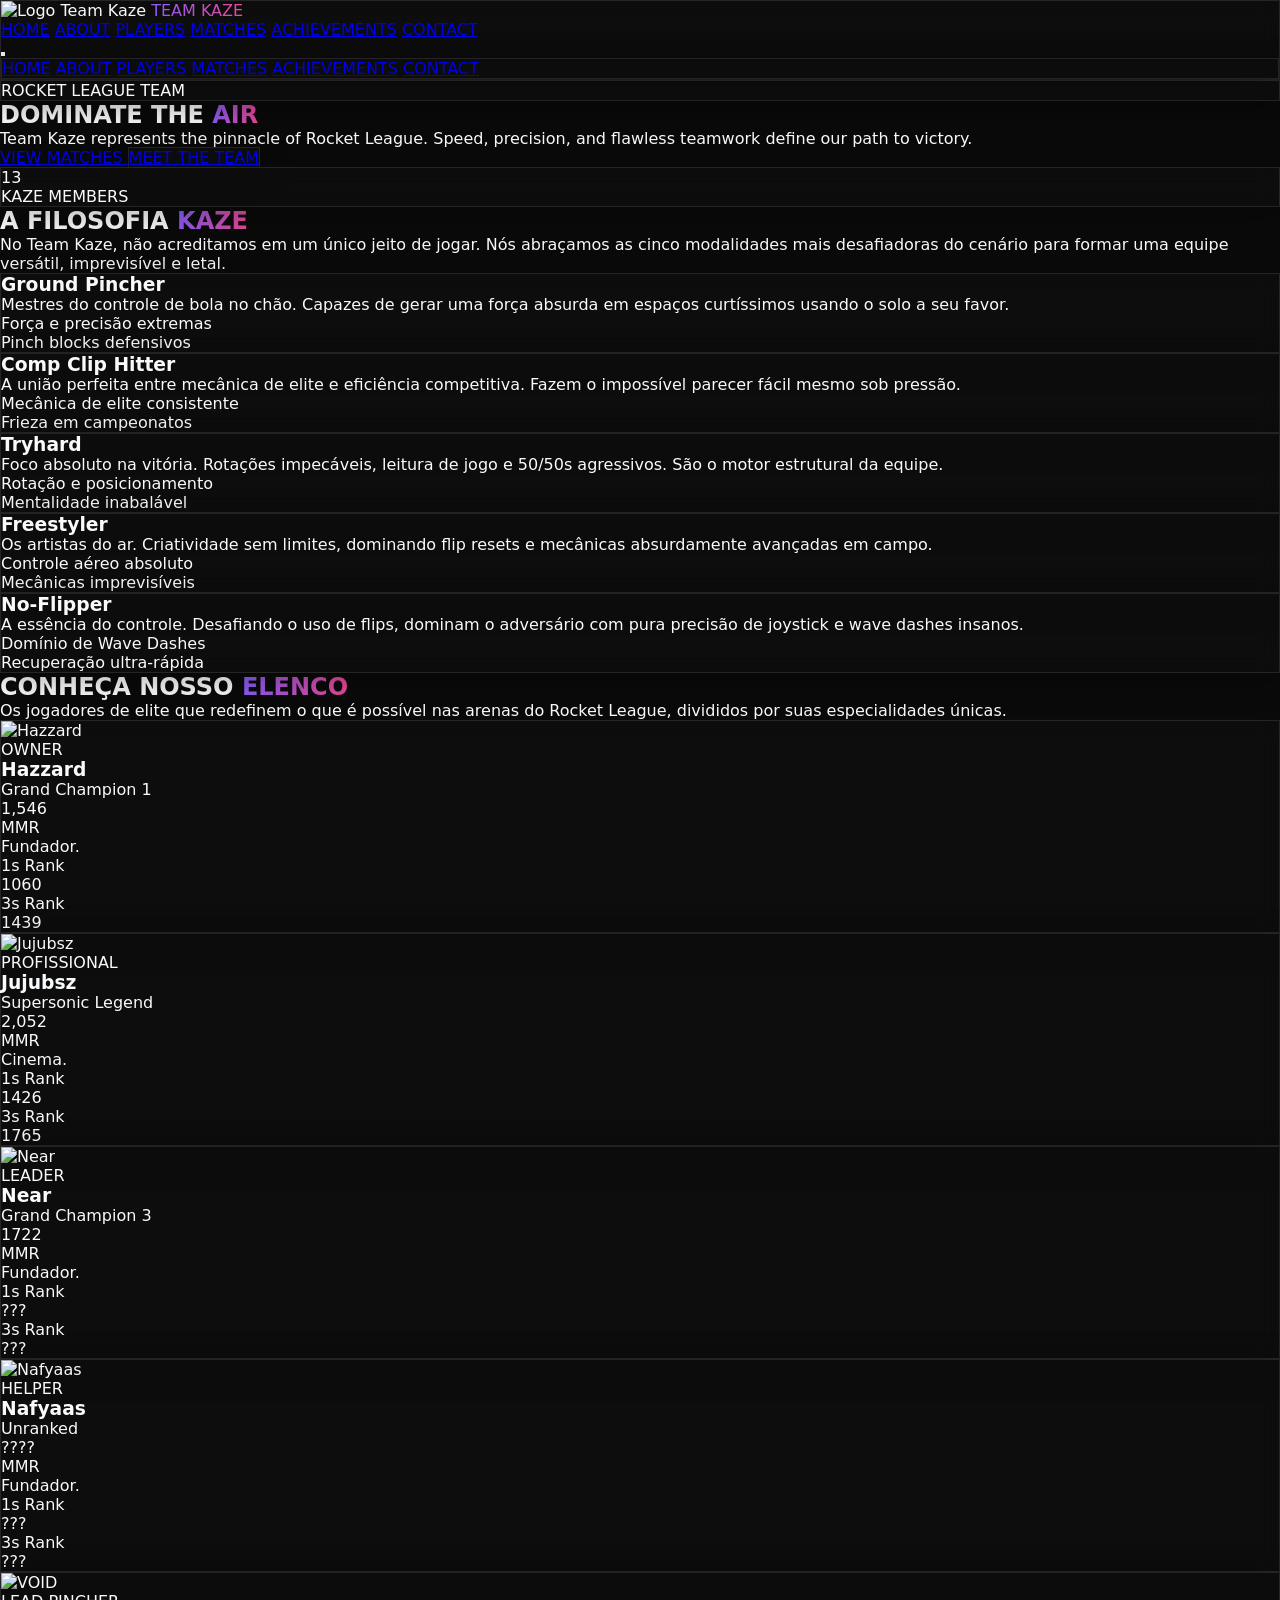
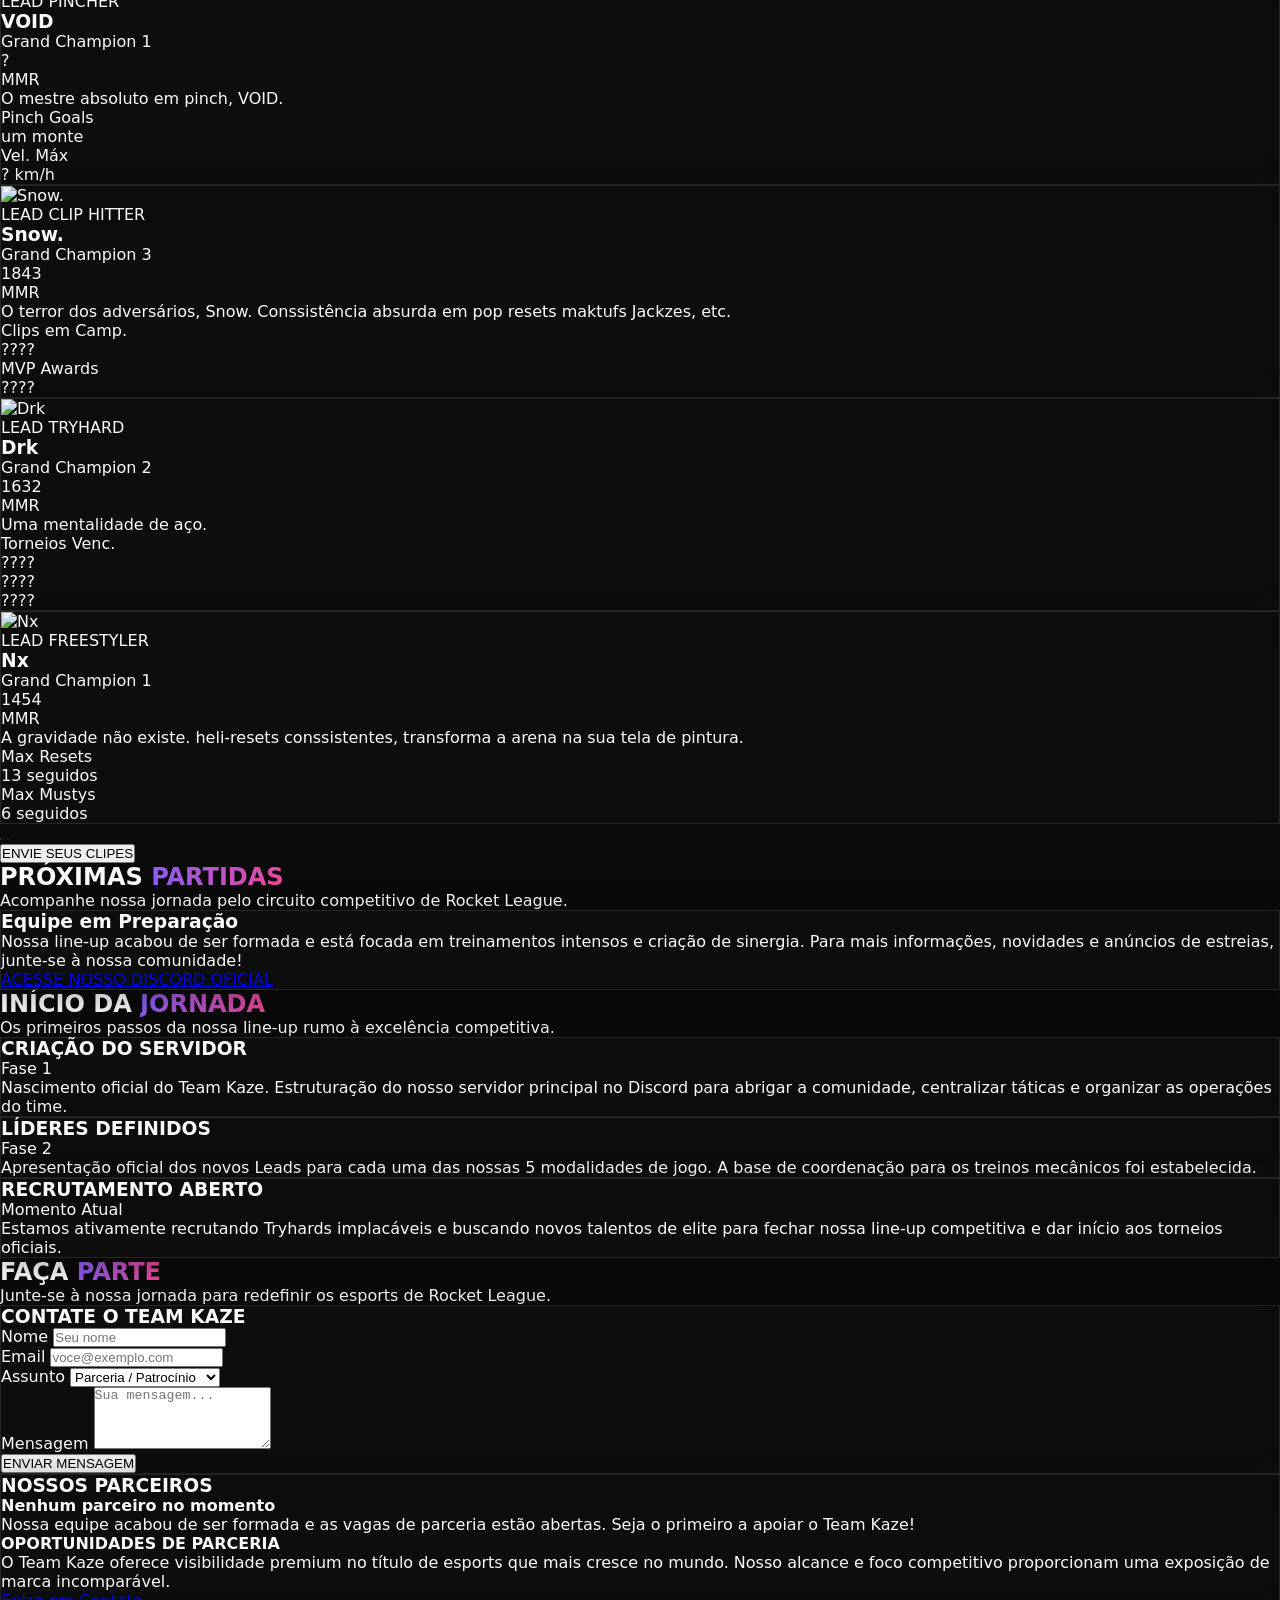
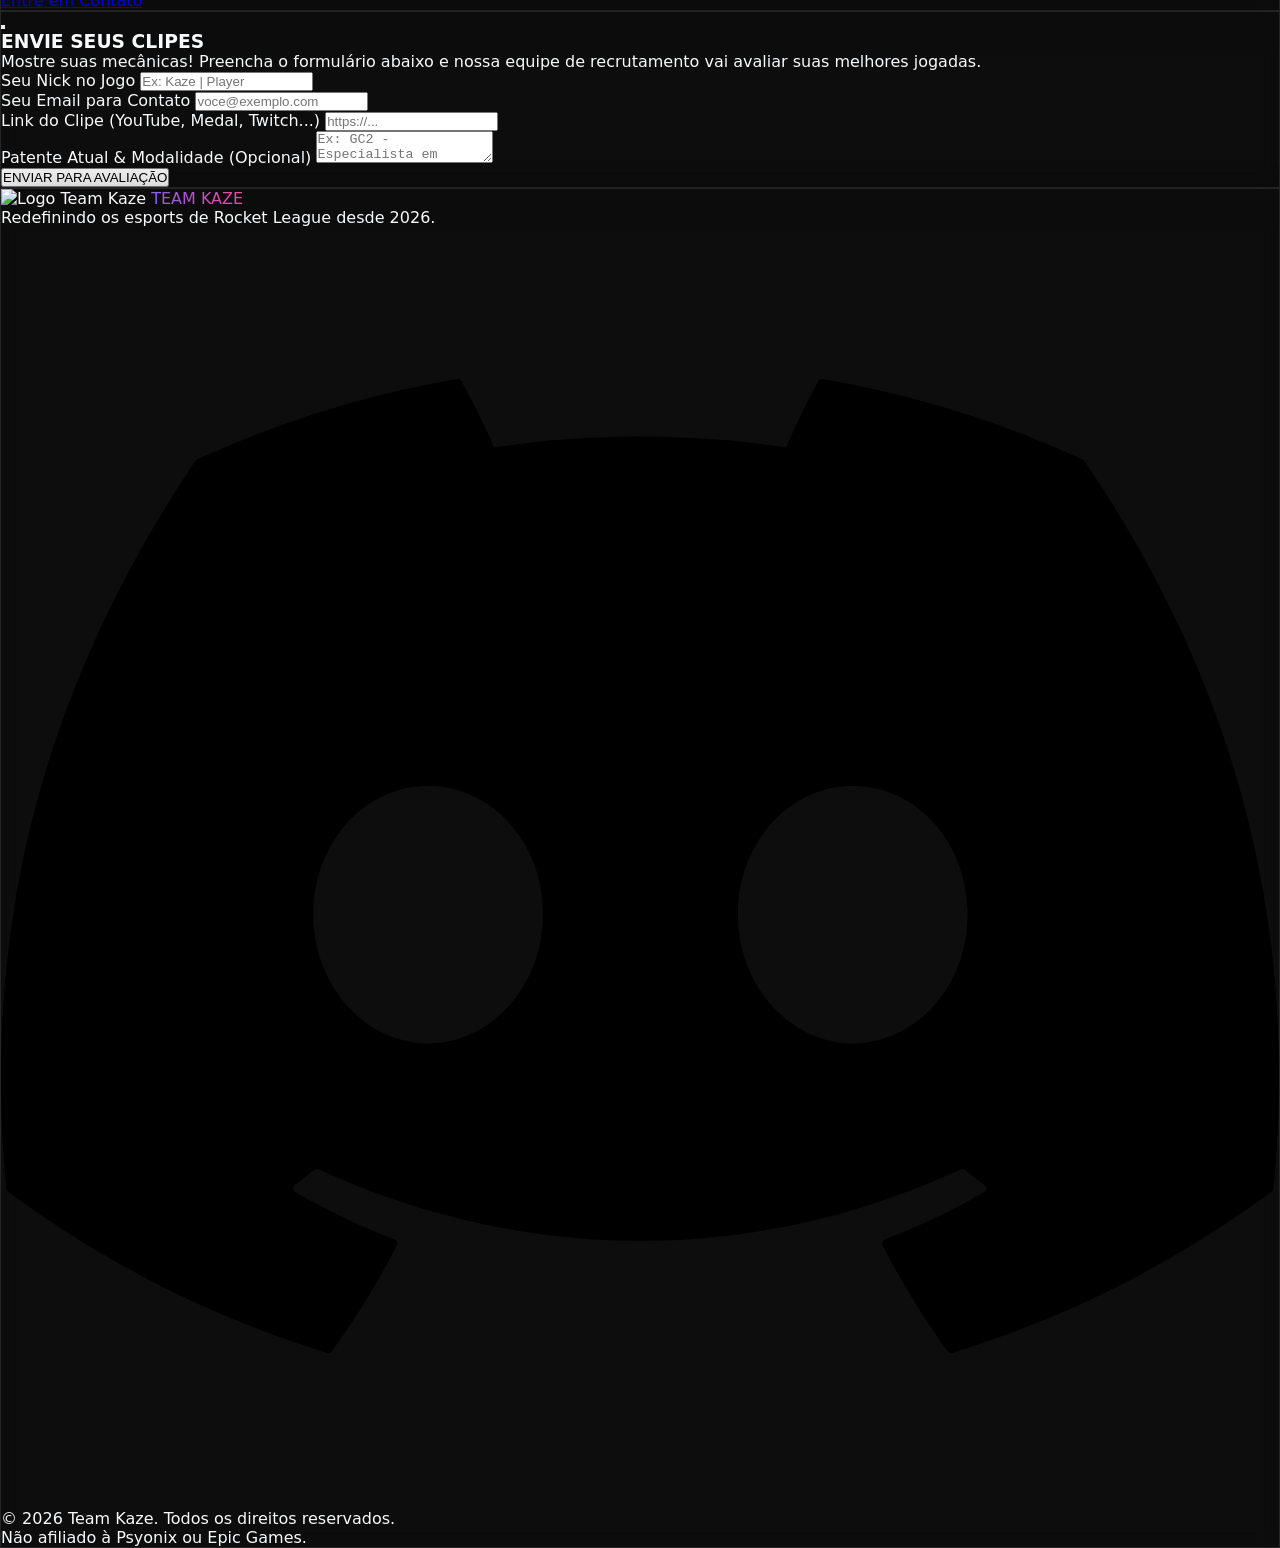
==== commit 868aee51: "Atualizar o index.html" ====
--- a/index.html
+++ b/index.html
@@ -423,7 +423,50 @@
                             </div>
                         </div>
                     </div>
-                </div>
+                </div>
+                
+                
+                
+                      <!-- jubs -->
+                <div class="w-[260px] sm:w-[280px] flex-shrink-0 snap-center">
+                    <div class="glassmorphism rounded-2xl overflow-hidden hover-lift h-full flex flex-col" data-aos="fade-up">
+                        <div class="relative">
+                            <img src="https://image2url.com/r2/default/images/1773497913680-154aeaea-4e7e-4be9-a112-8c9255bb7a7c.jpeg" alt="Jujubsz" class="w-full h-36 object-cover">
+                            <!-- TAG jubis DOURADA -->
+                            <div class="absolute top-3 right-3 px-2 py-0.5 rounded-full bg-gradient-to-r from-yellow-500 to-amber-600 text-[10px] font-bold text-white shadow-[0_0_10px_rgba(245,158,11,0.5)] tracking-wider">
+                                PROFISSIONAL
+                            </div>
+                        </div>
+                        <div class="p-5 flex-grow flex flex-col">
+                            <div class="flex justify-between items-start mb-3">
+                                <div>
+                                    <h3 class="text-xl font-bold uppercase leading-none mb-1">Jujubsz</h3>
+                                    <p class="text-yellow-400 text-xs font-medium">Supersonic Legend</p>
+                                </div>
+                                <div class="text-right">
+                                    <div class="text-xl font-bold text-green-400 leading-none">2,052</div>
+                                    <div class="text-[10px] text-gray-400 mt-1">MMR</div>
+                                </div>
+                            </div>
+                            <p class="text-gray-300 mb-4 flex-grow text-xs sm:text-sm leading-relaxed">
+                                Cinema.
+                            </p>
+                            <div class="flex justify-between text-xs mt-auto pt-3 border-t border-gray-700/50">
+                                <div>
+                                    <div class="text-gray-400 mb-0.5">1s Rank</div>
+                                    <div class="font-bold text-white text-sm">1426</div>
+                                </div>
+                                <div class="text-right">
+                                    <div class="text-gray-400 mb-0.5">3s Rank</div>
+                                    <div class="font-bold text-white text-sm">1765</div>
+                                </div>
+                            </div>
+                        </div>
+                    </div>
+                </div>
+                
+                
+                
 
                 <!-- Leader -->
                 <div class="w-[260px] sm:w-[280px] flex-shrink-0 snap-center">
